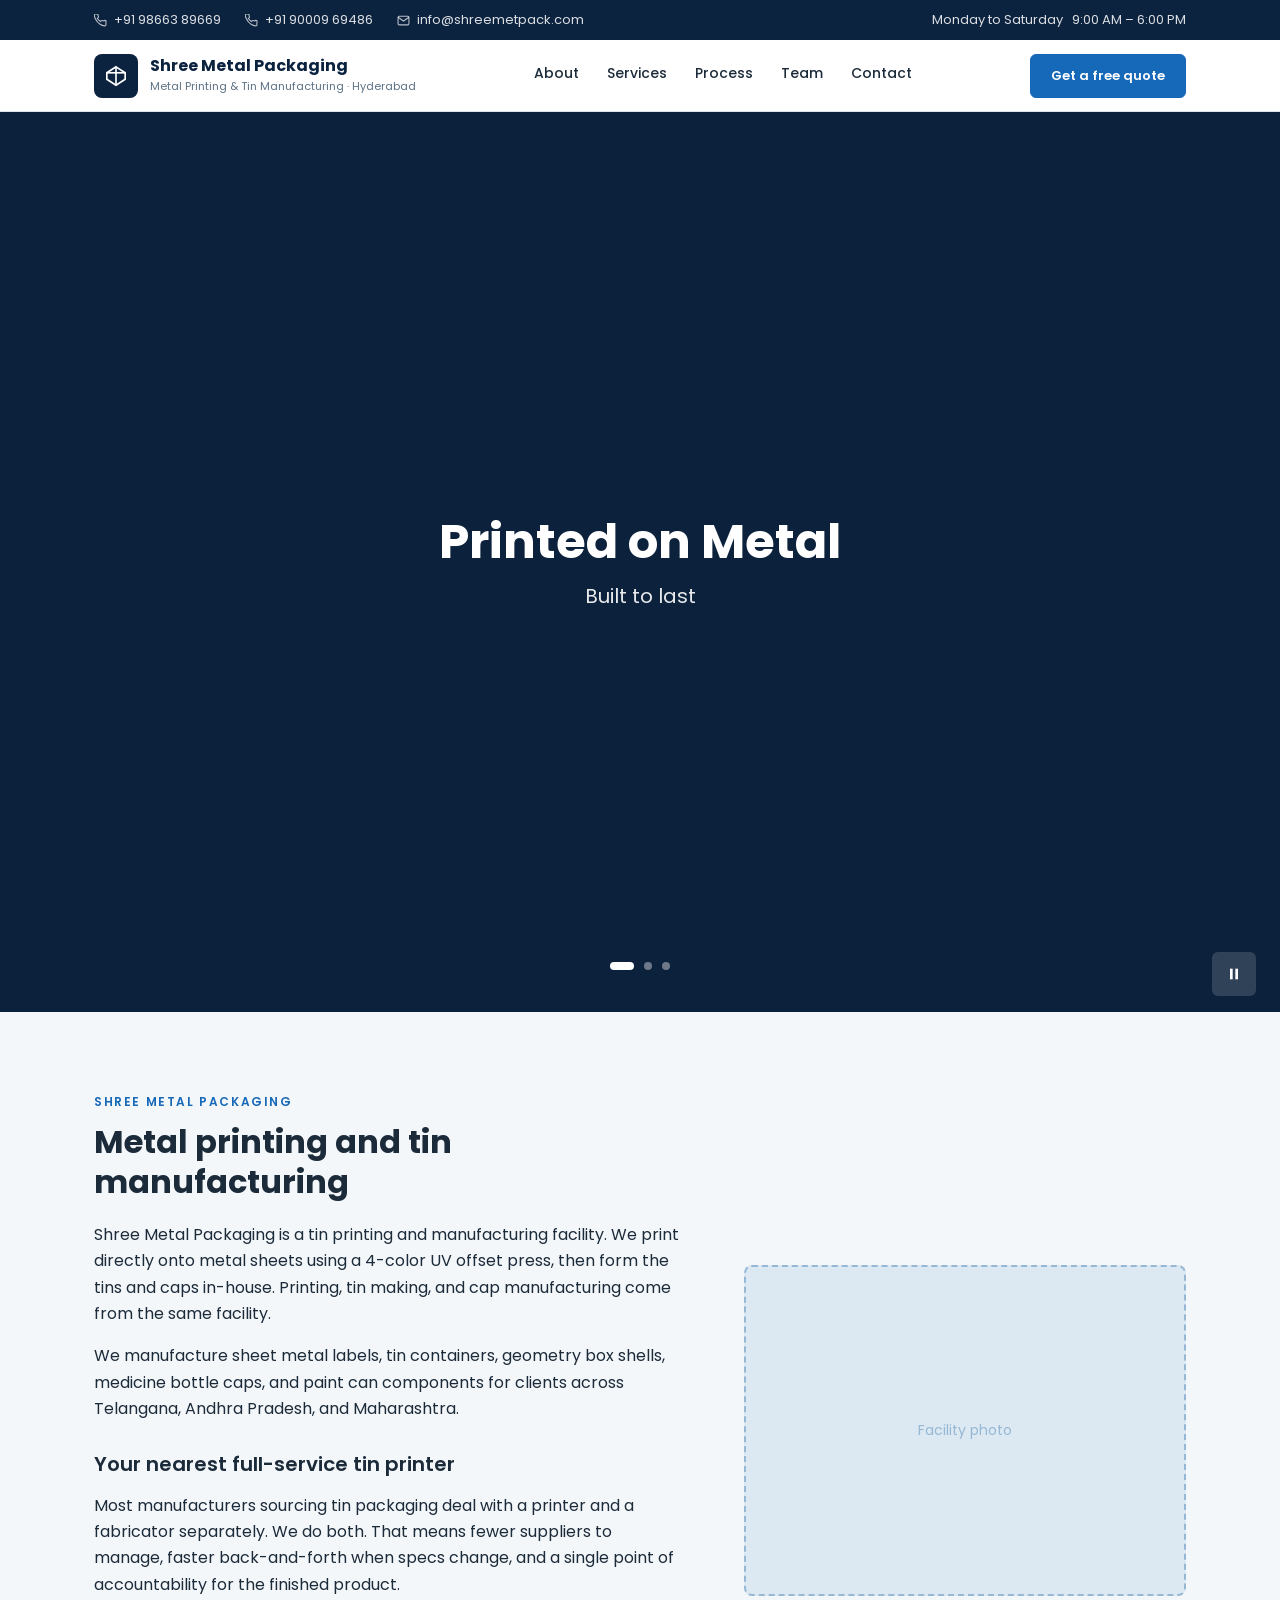
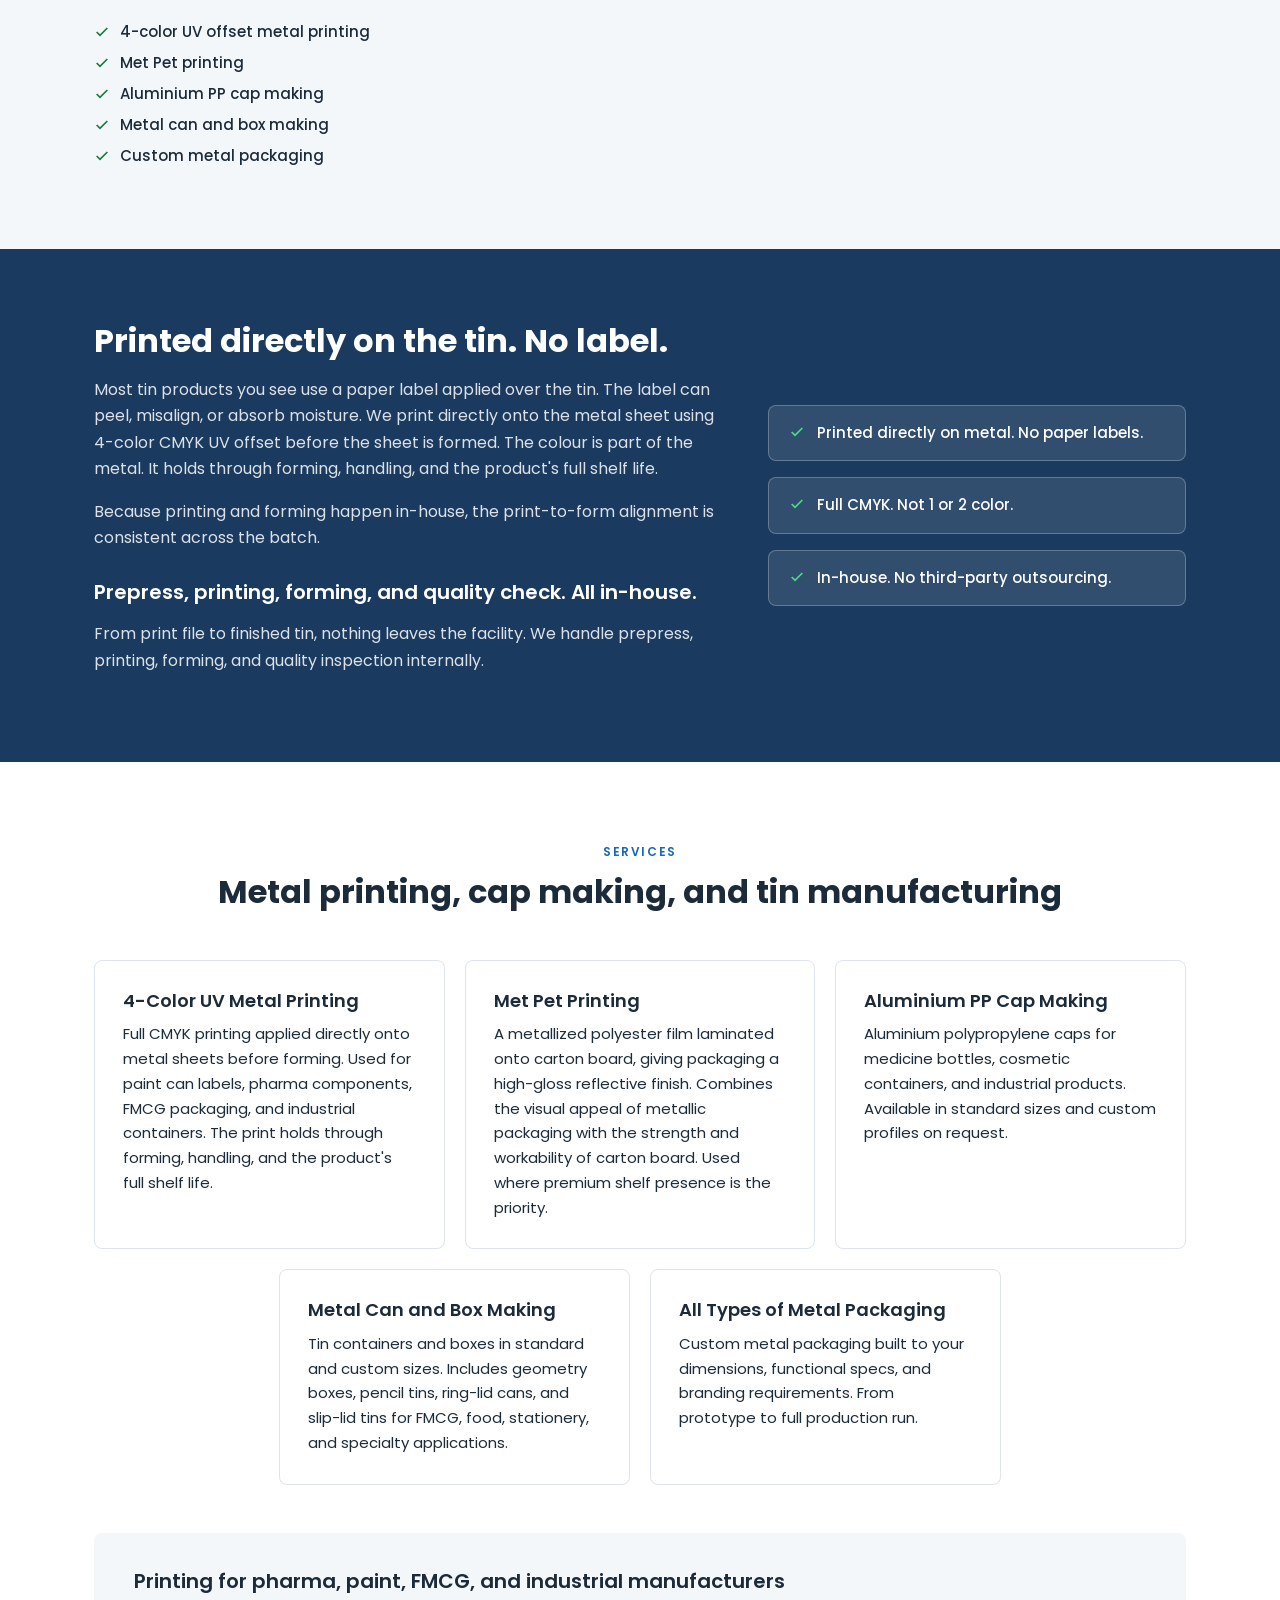
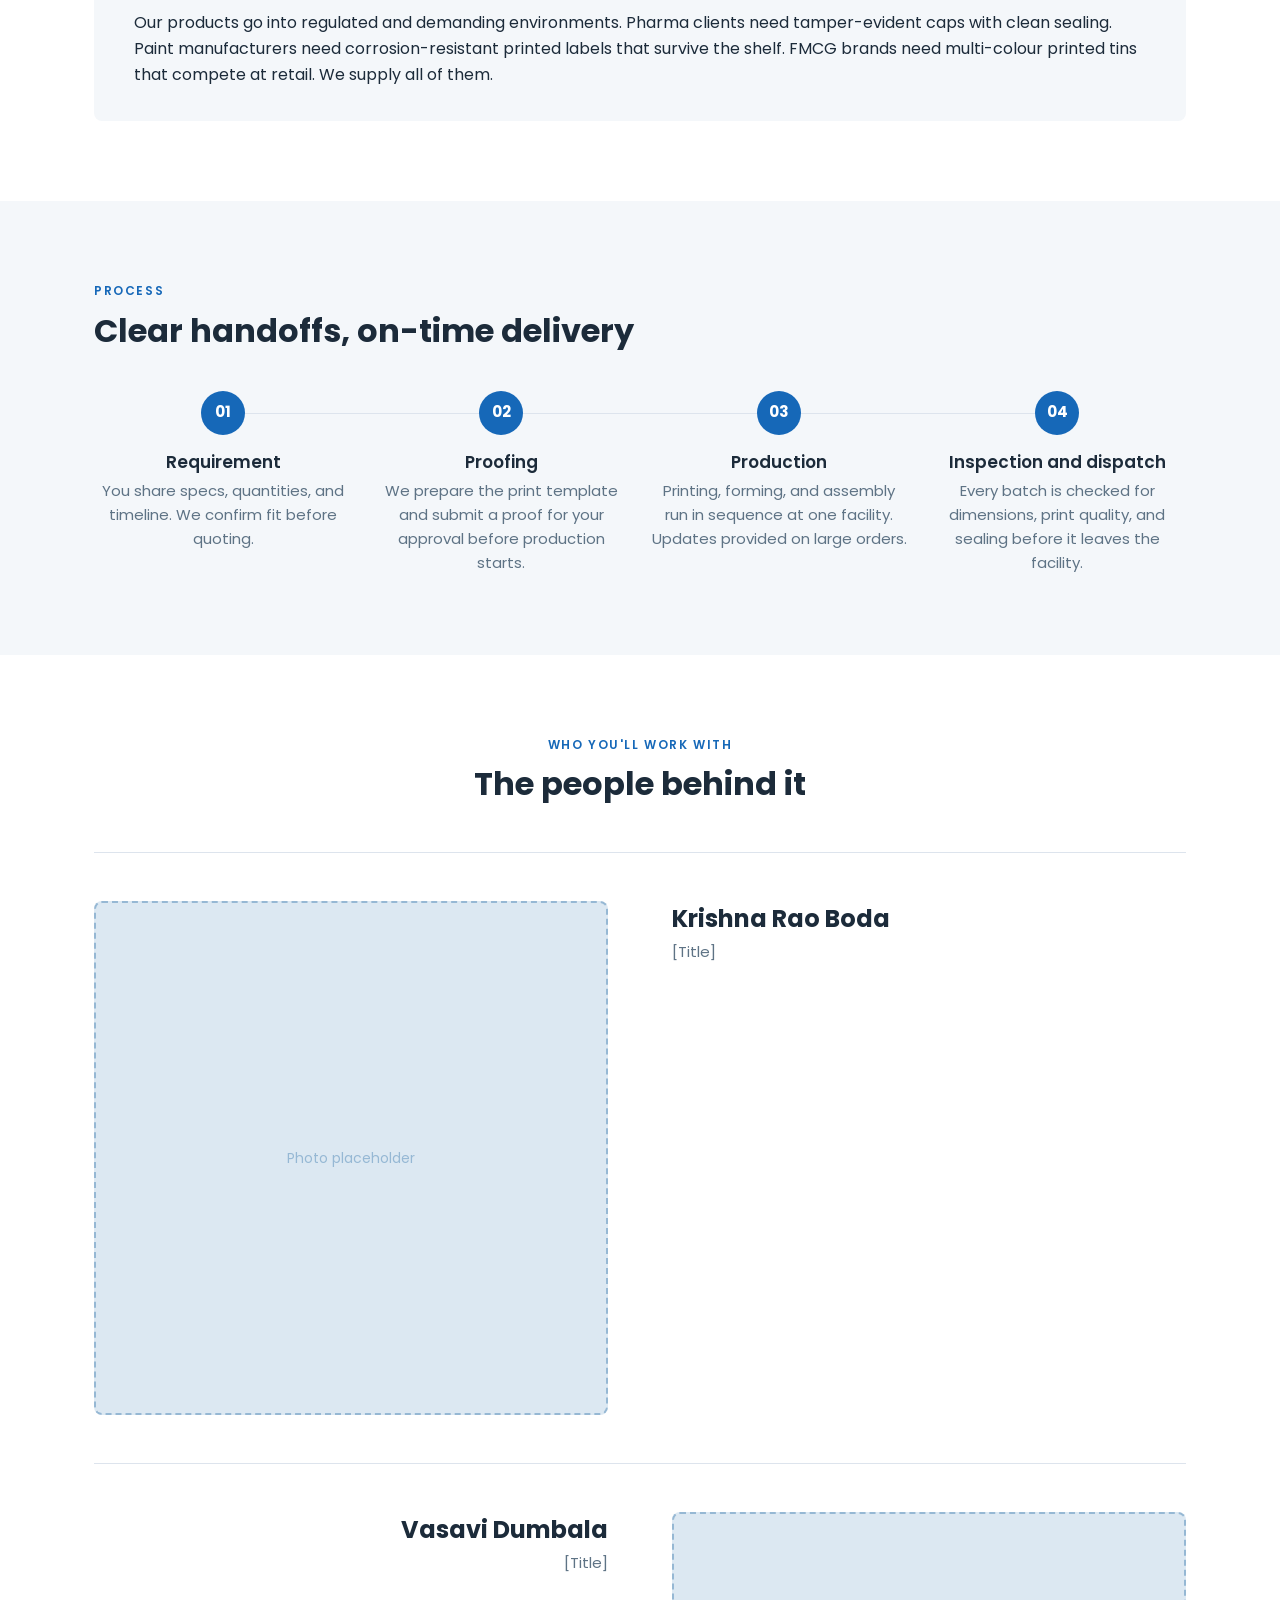
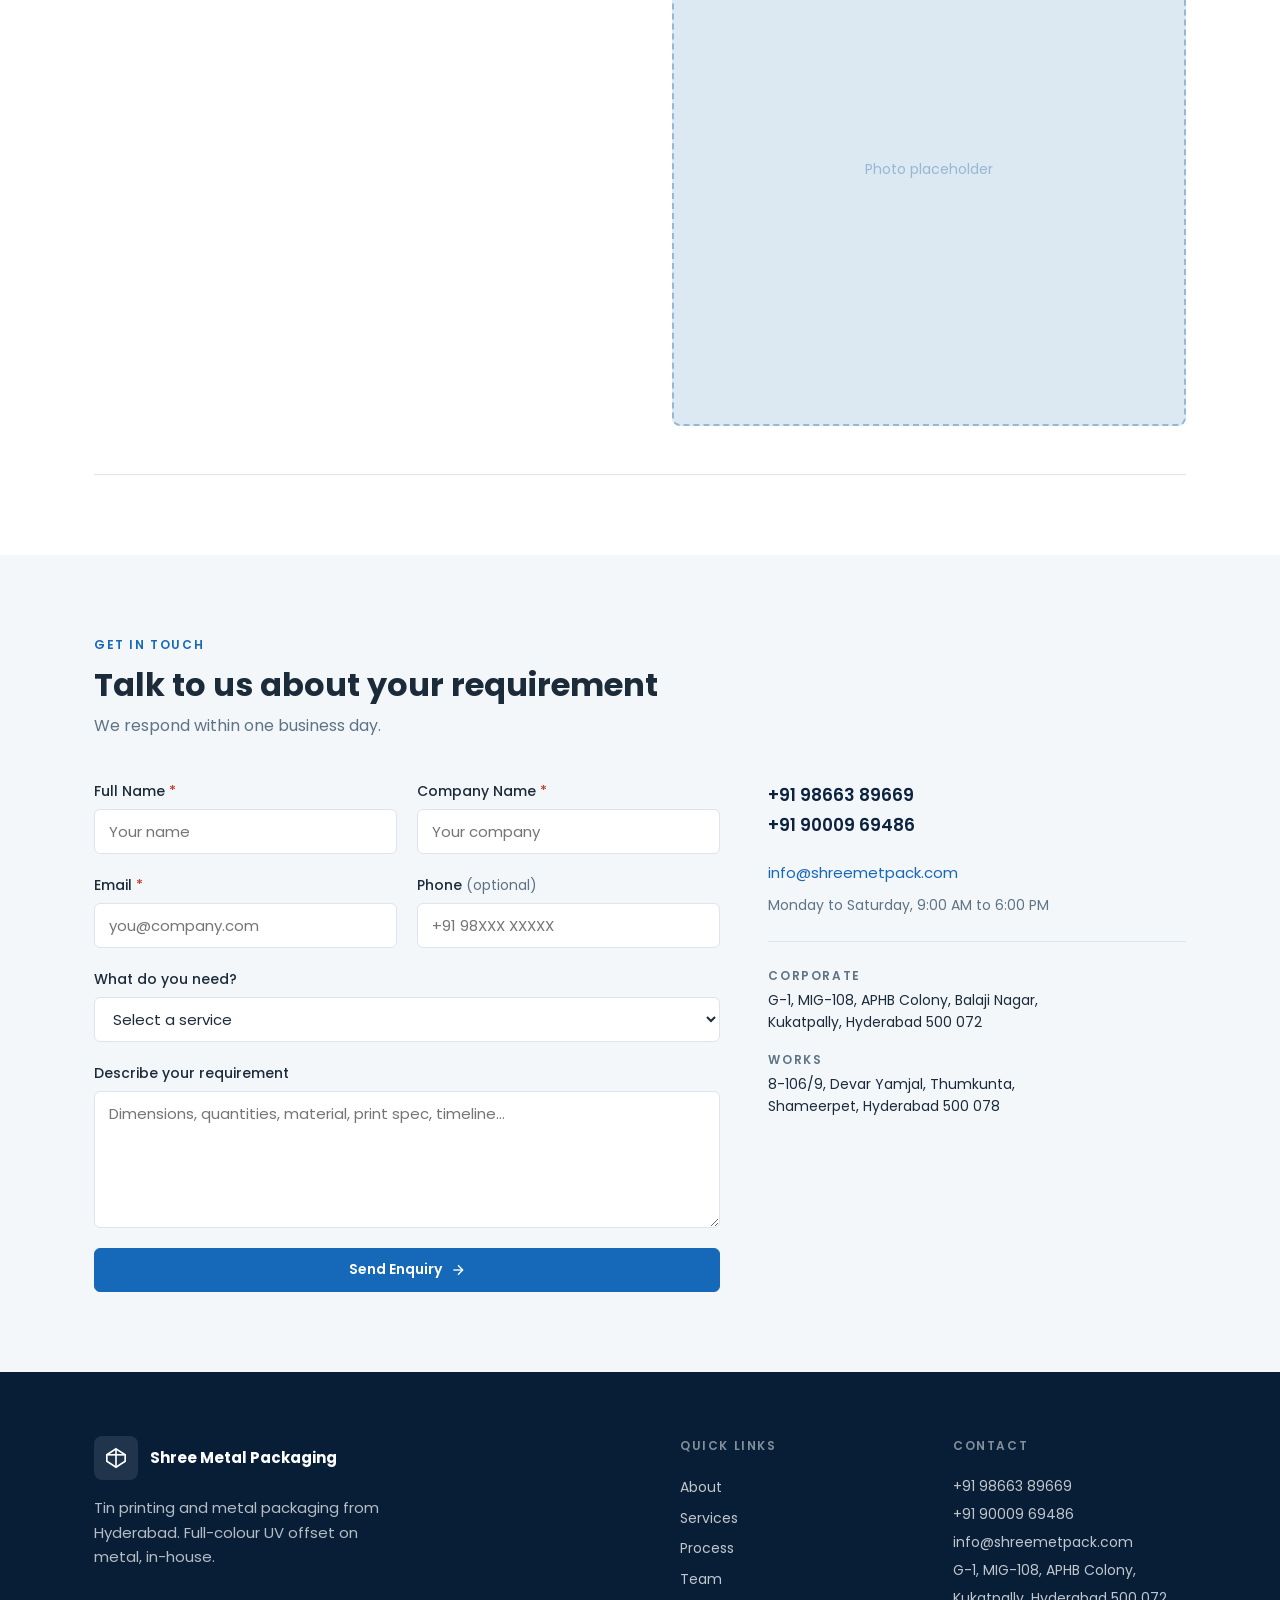
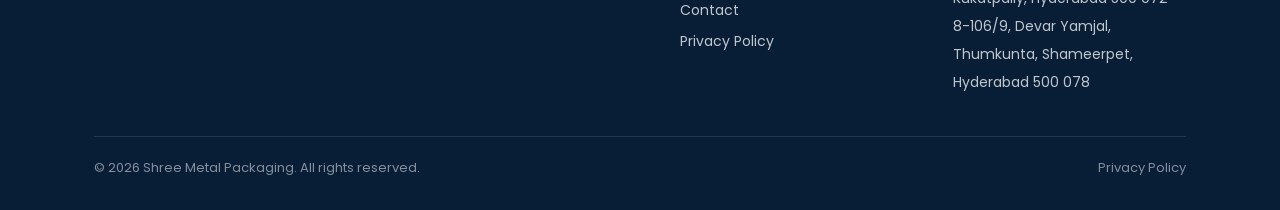
==== index.html @ cba68e43 "Team section: restore alternating staggered layout Photo left + details right for person 1; details " ====
<!DOCTYPE html>
<html lang="en">
<head>
  <meta charset="UTF-8" />
  <meta name="viewport" content="width=device-width, initial-scale=1.0" />
  <title>Shree Metal Packaging | Metal Tin Printing and Packaging, Hyderabad</title>
  <meta name="description" content="In-house 4-color UV offset metal printing, tin making, and cap manufacturing from our Hyderabad facility. Serving pharma, FMCG, paint, and industrial manufacturers across South India." />
  <link rel="preconnect" href="https://fonts.googleapis.com" />
  <link rel="preconnect" href="https://fonts.gstatic.com" crossorigin />
  <link href="https://fonts.googleapis.com/css2?family=Poppins:wght@400;500;600;700&display=swap" rel="stylesheet" />
  <link rel="stylesheet" href="css/main.css" />
</head>
<body>

<a class="skip-link" href="#main">Skip to main content</a>

<!-- ── TOPBAR ─────────────────────────────────────────── -->
<div class="topbar">
  <div class="container">
    <div class="topbar-left">
      <div class="topbar-item">
        <svg viewBox="0 0 24 24" aria-hidden="true"><path d="M22 16.92v3a2 2 0 01-2.18 2 19.79 19.79 0 01-8.63-3.07A19.5 19.5 0 013.07 9.81 19.79 19.79 0 01.4 1.14 2 2 0 012.38 0h3a2 2 0 012 1.72 12.84 12.84 0 00.7 2.81 2 2 0 01-.45 2.11L6.09 7.91a16 16 0 006 6l1.27-1.27a2 2 0 012.11-.45 12.84 12.84 0 002.81.7A2 2 0 0122 14.92z"/></svg>
        <a href="tel:+919866389669">+91 98663 89669</a>
      </div>
      <div class="topbar-item">
        <svg viewBox="0 0 24 24" aria-hidden="true"><path d="M22 16.92v3a2 2 0 01-2.18 2 19.79 19.79 0 01-8.63-3.07A19.5 19.5 0 013.07 9.81 19.79 19.79 0 01.4 1.14 2 2 0 012.38 0h3a2 2 0 012 1.72 12.84 12.84 0 00.7 2.81 2 2 0 01-.45 2.11L6.09 7.91a16 16 0 006 6l1.27-1.27a2 2 0 012.11-.45 12.84 12.84 0 002.81.7A2 2 0 0122 14.92z"/></svg>
        <a href="tel:+919000969486">+91 90009 69486</a>
      </div>
      <div class="topbar-item">
        <svg viewBox="0 0 24 24" aria-hidden="true"><path d="M4 4h16c1.1 0 2 .9 2 2v12c0 1.1-.9 2-2 2H4c-1.1 0-2-.9-2-2V6c0-1.1.9-2 2-2z"/><polyline points="22,6 12,13 2,6"/></svg>
        <a href="mailto:info@shreemetpack.com">info@shreemetpack.com</a>
      </div>
    </div>
    <span class="topbar-hours">Monday to Saturday &nbsp; 9:00 AM – 6:00 PM</span>
  </div>
</div>

<!-- ── HEADER ─────────────────────────────────────────── -->
<header>
  <div class="container">
    <div class="header-inner">
      <a href="#hero" class="logo" aria-label="Shree Metal Packaging — home">
        <div class="logo-box" aria-hidden="true">
          <svg viewBox="0 0 24 24"><polygon points="12 2 22 8.5 22 15.5 12 22 2 15.5 2 8.5 12 2"/><line x1="12" y1="2" x2="12" y2="22"/><line x1="2" y1="8.5" x2="22" y2="8.5"/></svg>
        </div>
        <div>
          <div class="logo-name">Shree Metal Packaging</div>
          <div class="logo-sub">Metal Printing &amp; Tin Manufacturing · Hyderabad</div>
        </div>
      </a>

      <nav class="nav-links" aria-label="Main navigation">
        <a href="#about">About</a>
        <a href="#services">Services</a>
        <a href="#process">Process</a>
        <a href="#team">Team</a>
        <a href="#contact">Contact</a>
      </nav>

      <a href="#contact" class="btn btn-primary header-cta-desktop" style="font-size:13px;padding:9px 20px;">Get a free quote</a>

      <button class="hamburger" id="hamburger" aria-label="Toggle navigation menu" aria-expanded="false" aria-controls="mobileNav">
        <span></span><span></span><span></span>
      </button>
    </div>
  </div>

  <nav class="mobile-nav" id="mobileNav" aria-label="Mobile navigation">
    <a href="#about">About</a>
    <a href="#services">Services</a>
    <a href="#process">Process</a>
    <a href="#team">Team</a>
    <a href="#contact">Contact</a>
    <a href="#contact" class="btn btn-primary">
      Get a free quote
      <svg viewBox="0 0 24 24" aria-hidden="true"><line x1="5" y1="12" x2="19" y2="12"/><polyline points="12 5 19 12 12 19"/></svg>
    </a>
  </nav>
</header>

<main id="main">

<!-- ── HERO ───────────────────────────────────────────── -->
<section id="hero" class="hero-slider" tabindex="0" aria-label="Introduction">

  <div class="hero-slide active" aria-hidden="false">
    <div class="slide-bg slide-bg-1" role="img" aria-label="4-colour press running a sheet — replace with hero-slide-1.jpg"></div>
    <div class="slide-overlay" aria-hidden="true"></div>
    <div class="slide-content">
      <div class="slide-inner">
        <h1 class="hero-h1">Printed on Metal</h1>
        <p class="hero-sub">Built to last</p>
      </div>
    </div>
  </div>

  <div class="hero-slide" aria-hidden="true">
    <div class="slide-bg slide-bg-2" role="img" aria-label="Finished products: geometry boxes, paint cans, caps — replace with hero-slide-2.jpg"></div>
    <div class="slide-overlay" aria-hidden="true"></div>
    <div class="slide-content">
      <div class="slide-inner">
        <h1 class="hero-h1">Geometry Boxes to Paint Cans</h1>
        <p class="hero-sub">Printed and formed in-house</p>
      </div>
    </div>
  </div>

  <div class="hero-slide" aria-hidden="true">
    <div class="slide-bg slide-bg-3" role="img" aria-label="Wide facility floor shot — replace with hero-slide-3.jpg"></div>
    <div class="slide-overlay" aria-hidden="true"></div>
    <div class="slide-content">
      <div class="slide-inner">
        <h1 class="hero-h1">Shree Metal Packaging</h1>
        <p class="hero-sub">Hyderabad, India</p>
      </div>
    </div>
  </div>

  <div class="hero-dots" role="tablist" aria-label="Hero slides">
    <button class="hero-dot active" role="tab" aria-selected="true"  aria-label="Slide 1 of 3" data-index="0"></button>
    <button class="hero-dot"        role="tab" aria-selected="false" aria-label="Slide 2 of 3" data-index="1"></button>
    <button class="hero-dot"        role="tab" aria-selected="false" aria-label="Slide 3 of 3" data-index="2"></button>
  </div>

  <button class="hero-pause" id="heroPause" aria-label="Pause slideshow">
    <svg class="icon-pause" viewBox="0 0 24 24" aria-hidden="true"><rect x="6" y="4" width="4" height="16"/><rect x="14" y="4" width="4" height="16"/></svg>
    <svg class="icon-play"  viewBox="0 0 24 24" aria-hidden="true"><polygon points="5 3 19 12 5 21 5 3"/></svg>
  </button>

</section>

<!-- ── ABOUT ───────────────────────────────────────────── -->
<section id="about" class="section section--alt" aria-labelledby="about-h2">
  <div class="container">
    <div class="about-grid">

      <div class="about-body">
        <span class="eyebrow">Shree Metal Packaging</span>
        <h2 id="about-h2" class="section-h2">Metal printing and tin manufacturing</h2>
        <p>Shree Metal Packaging is a tin printing and manufacturing facility. We print directly onto metal sheets using a 4-color UV offset press, then form the tins and caps in-house. Printing, tin making, and cap manufacturing come from the same facility.</p>
        <p>We manufacture sheet metal labels, tin containers, geometry box shells, medicine bottle caps, and paint can components for clients across Telangana, Andhra Pradesh, and Maharashtra.</p>
        <h3 class="section-h3 about-h3">Your nearest full-service tin printer</h3>
        <p>Most manufacturers sourcing tin packaging deal with a printer and a fabricator separately. We do both. That means fewer suppliers to manage, faster back-and-forth when specs change, and a single point of accountability for the finished product.</p>
        <ul class="competencies">
          <li>
            <svg viewBox="0 0 24 24" aria-hidden="true"><polyline points="20 6 9 17 4 12"/></svg>
            4-color UV offset metal printing
          </li>
          <li>
            <svg viewBox="0 0 24 24" aria-hidden="true"><polyline points="20 6 9 17 4 12"/></svg>
            Met Pet printing
          </li>
          <li>
            <svg viewBox="0 0 24 24" aria-hidden="true"><polyline points="20 6 9 17 4 12"/></svg>
            Aluminium PP cap making
          </li>
          <li>
            <svg viewBox="0 0 24 24" aria-hidden="true"><polyline points="20 6 9 17 4 12"/></svg>
            Metal can and box making
          </li>
          <li>
            <svg viewBox="0 0 24 24" aria-hidden="true"><polyline points="20 6 9 17 4 12"/></svg>
            Custom metal packaging
          </li>
        </ul>
      </div>

      <div class="ph-img about-img" role="img" aria-label="Shree Metal Packaging facility interior">
        <span>Facility photo</span>
      </div>

    </div>
  </div>
</section>

<!-- ── PRINTING ────────────────────────────────────────── -->
<section id="printing" aria-labelledby="printing-h2">
  <div class="container">
    <div class="printing-grid">

      <div class="printing-body">
        <h2 id="printing-h2">Printed directly on the tin. No label.</h2>
        <p>Most tin products you see use a paper label applied over the tin. The label can peel, misalign, or absorb moisture. We print directly onto the metal sheet using 4-color CMYK UV offset before the sheet is formed. The colour is part of the metal. It holds through forming, handling, and the product's full shelf life.</p>
        <p>Because printing and forming happen in-house, the print-to-form alignment is consistent across the batch.</p>
        <h3>Prepress, printing, forming, and quality check. All in-house.</h3>
        <p>From print file to finished tin, nothing leaves the facility. We handle prepress, printing, forming, and quality inspection internally.</p>
      </div>

      <div class="printing-pills">
        <div class="printing-pill">
          <svg viewBox="0 0 24 24" aria-hidden="true"><polyline points="20 6 9 17 4 12"/></svg>
          Printed directly on metal. No paper labels.
        </div>
        <div class="printing-pill">
          <svg viewBox="0 0 24 24" aria-hidden="true"><polyline points="20 6 9 17 4 12"/></svg>
          Full CMYK. Not 1 or 2 color.
        </div>
        <div class="printing-pill">
          <svg viewBox="0 0 24 24" aria-hidden="true"><polyline points="20 6 9 17 4 12"/></svg>
          In-house. No third-party outsourcing.
        </div>
      </div>

    </div>
  </div>
</section>

<!-- ── SERVICES ────────────────────────────────────────── -->
<section id="services" class="section" aria-labelledby="services-h2">
  <div class="container">
    <div class="services-header">
      <span class="eyebrow">Services</span>
      <h2 id="services-h2" class="section-h2">Metal printing, cap making, and tin manufacturing</h2>
    </div>
    <div class="services-grid">

      <article class="svc-card">
        <h3>4-Color UV Metal Printing</h3>
        <p>Full CMYK printing applied directly onto metal sheets before forming. Used for paint can labels, pharma components, FMCG packaging, and industrial containers. The print holds through forming, handling, and the product's full shelf life.</p>
      </article>

      <article class="svc-card">
        <h3>Met Pet Printing</h3>
        <p>A metallized polyester film laminated onto carton board, giving packaging a high-gloss reflective finish. Combines the visual appeal of metallic packaging with the strength and workability of carton board. Used where premium shelf presence is the priority.</p>
      </article>

      <article class="svc-card">
        <h3>Aluminium PP Cap Making</h3>
        <p>Aluminium polypropylene caps for medicine bottles, cosmetic containers, and industrial products. Available in standard sizes and custom profiles on request.</p>
      </article>

      <article class="svc-card">
        <h3>Metal Can and Box Making</h3>
        <p>Tin containers and boxes in standard and custom sizes. Includes geometry boxes, pencil tins, ring-lid cans, and slip-lid tins for FMCG, food, stationery, and specialty applications.</p>
      </article>

      <article class="svc-card">
        <h3>All Types of Metal Packaging</h3>
        <p>Custom metal packaging built to your dimensions, functional specs, and branding requirements. From prototype to full production run.</p>
      </article>

    </div>
    <div class="services-bottom">
      <h3>Printing for pharma, paint, FMCG, and industrial manufacturers</h3>
      <p>Our products go into regulated and demanding environments. Pharma clients need tamper-evident caps with clean sealing. Paint manufacturers need corrosion-resistant printed labels that survive the shelf. FMCG brands need multi-colour printed tins that compete at retail. We supply all of them.</p>
    </div>
  </div>
</section>

<!-- ── PROCESS ─────────────────────────────────────────── -->
<section id="process" class="section section--alt" aria-labelledby="process-h2">
  <div class="container">
    <div class="process-header">
      <span class="eyebrow">Process</span>
      <h2 id="process-h2" class="section-h2">Clear handoffs, on-time delivery</h2>
    </div>
    <div class="process-grid">
      <div class="step">
        <div class="step-num" aria-hidden="true">01</div>
        <h4>Requirement</h4>
        <p>You share specs, quantities, and timeline. We confirm fit before quoting.</p>
      </div>
      <div class="step">
        <div class="step-num" aria-hidden="true">02</div>
        <h4>Proofing</h4>
        <p>We prepare the print template and submit a proof for your approval before production starts.</p>
      </div>
      <div class="step">
        <div class="step-num" aria-hidden="true">03</div>
        <h4>Production</h4>
        <p>Printing, forming, and assembly run in sequence at one facility. Updates provided on large orders.</p>
      </div>
      <div class="step">
        <div class="step-num" aria-hidden="true">04</div>
        <h4>Inspection and dispatch</h4>
        <p>Every batch is checked for dimensions, print quality, and sealing before it leaves the facility.</p>
      </div>
    </div>
  </div>
</section>

<!-- ── TEAM ────────────────────────────────────────────── -->
<section id="team" class="section" aria-labelledby="team-h2">
  <div class="container">
    <div class="team-header">
      <span class="eyebrow">Who you'll work with</span>
      <h2 id="team-h2" class="section-h2">The people behind it</h2>
    </div>
    <div class="team-list">
      <div class="team-member">
        <div class="ph-img team-photo" role="img" aria-label="Krishna Rao Boda, Shree Metal Packaging">
          <span>Photo placeholder</span>
        </div>
        <div class="team-info">
          <div class="team-name">Krishna Rao Boda</div>
          <div class="team-title">[Title]</div>
        </div>
      </div>
      <div class="team-member team-member--reverse">
        <div class="ph-img team-photo" role="img" aria-label="Vasavi Dumbala, Shree Metal Packaging">
          <span>Photo placeholder</span>
        </div>
        <div class="team-info">
          <div class="team-name">Vasavi Dumbala</div>
          <div class="team-title">[Title]</div>
        </div>
      </div>
    </div>
  </div>
</section>

<!-- ── CONTACT ─────────────────────────────────────────── -->
<section id="contact" class="section section--alt" aria-labelledby="contact-h2">
  <div class="container">
    <div class="contact-header">
      <span class="eyebrow">Get in touch</span>
      <h2 id="contact-h2" class="section-h2">Talk to us about your requirement</h2>
      <p class="contact-lead">We respond within one business day.</p>
    </div>
    <div class="contact-grid">

      <div>
        <form action="#" method="post" novalidate>
          <div class="form-fields">
            <div class="form-2col">
              <div class="form-field">
                <label for="full-name">Full Name <span aria-hidden="true" style="color:#c0392b">*</span></label>
                <input type="text" id="full-name" name="full_name" autocomplete="name" required placeholder="Your name" />
              </div>
              <div class="form-field">
                <label for="company-name">Company Name <span aria-hidden="true" style="color:#c0392b">*</span></label>
                <input type="text" id="company-name" name="company_name" autocomplete="organization" required placeholder="Your company" />
              </div>
            </div>
            <div class="form-2col">
              <div class="form-field">
                <label for="email">Email <span aria-hidden="true" style="color:#c0392b">*</span></label>
                <input type="email" id="email" name="email" autocomplete="email" required placeholder="you@company.com" />
              </div>
              <div class="form-field">
                <label for="phone">Phone <span style="font-weight:400;color:var(--muted)">(optional)</span></label>
                <input type="tel" id="phone" name="phone" autocomplete="tel" placeholder="+91 98XXX XXXXX" />
              </div>
            </div>
            <div class="form-field">
              <label for="service">What do you need?</label>
              <select id="service" name="service">
                <option value="">Select a service</option>
                <option value="4-color-printing">4-Color UV Metal Printing</option>
                <option value="met-pet">Met Pet Printing</option>
                <option value="aluminium-caps">Aluminium PP Caps</option>
                <option value="metal-cans">Metal Can and Box Making</option>
                <option value="custom">Custom Packaging</option>
                <option value="other">Other</option>
              </select>
            </div>
            <div class="form-field">
              <label for="requirement">Describe your requirement</label>
              <textarea id="requirement" name="requirement" rows="5" placeholder="Dimensions, quantities, material, print spec, timeline…"></textarea>
            </div>
            <button type="submit" class="btn btn-primary form-submit">
              Send Enquiry
              <svg viewBox="0 0 24 24" aria-hidden="true"><line x1="5" y1="12" x2="19" y2="12"/><polyline points="12 5 19 12 12 19"/></svg>
            </button>
          </div>
        </form>
      </div>

      <div class="contact-info">
        <div class="contact-phones">
          <a href="tel:+919866389669">+91 98663 89669</a>
          <a href="tel:+919000969486">+91 90009 69486</a>
        </div>
        <div class="contact-email">
          <a href="mailto:info@shreemetpack.com">info@shreemetpack.com</a>
        </div>
        <div class="contact-hours">Monday to Saturday, 9:00 AM to 6:00 PM</div>
        <hr class="contact-divider" />
        <div class="contact-addr">
          <span class="contact-addr-label">Corporate</span>
          G-1, MIG-108, APHB Colony, Balaji Nagar,<br>
          Kukatpally, Hyderabad 500 072
        </div>
        <div class="contact-addr">
          <span class="contact-addr-label">Works</span>
          8-106/9, Devar Yamjal, Thumkunta,<br>
          Shameerpet, Hyderabad 500 078
        </div>
      </div>

    </div>
  </div>
</section>

</main>

<!-- ── FOOTER ──────────────────────────────────────────── -->
<footer>
  <div class="container">
    <div class="footer-grid">
      <div class="footer-brand">
        <div class="footer-logo">
          <div class="logo-box" aria-hidden="true">
            <svg viewBox="0 0 24 24" stroke="white" fill="none" stroke-width="1.8" width="20" height="20"><polygon points="12 2 22 8.5 22 15.5 12 22 2 15.5 2 8.5 12 2"/><line x1="12" y1="2" x2="12" y2="22"/><line x1="2" y1="8.5" x2="22" y2="8.5"/></svg>
          </div>
          <span class="footer-logo-name">Shree Metal Packaging</span>
        </div>
        <p class="footer-tagline">Tin printing and metal packaging from Hyderabad. Full-colour UV offset on metal, in-house.</p>
      </div>
      <div class="footer-links-grid">
        <div class="footer-col">
          <span class="footer-col-label">Quick Links</span>
          <ul>
            <li><a href="#about">About</a></li>
            <li><a href="#services">Services</a></li>
            <li><a href="#process">Process</a></li>
            <li><a href="#team">Team</a></li>
            <li><a href="#contact">Contact</a></li>
            <li><a href="privacy.html">Privacy Policy</a></li>
          </ul>
        </div>
        <div class="footer-col">
          <span class="footer-col-label">Contact</span>
          <div class="footer-contact-items">
            <div class="footer-contact-item"><a href="tel:+919866389669">+91 98663 89669</a></div>
            <div class="footer-contact-item"><a href="tel:+919000969486">+91 90009 69486</a></div>
            <div class="footer-contact-item"><a href="mailto:info@shreemetpack.com">info@shreemetpack.com</a></div>
            <div class="footer-contact-item">G-1, MIG-108, APHB Colony, Kukatpally, Hyderabad 500 072</div>
            <div class="footer-contact-item">8-106/9, Devar Yamjal, Thumkunta, Shameerpet, Hyderabad 500 078</div>
          </div>
        </div>
      </div>
    </div>
    <div class="footer-bottom">
      <span class="footer-copy">© 2026 Shree Metal Packaging. All rights reserved.</span>
      <a href="privacy.html">Privacy Policy</a>
    </div>
  </div>
</footer>

<script src="js/main.js"></script>
</body>
</html>
---- css/main.css ----
/* ── TOKENS ──────────────────────────────────────────── */
:root {
  --dark:     #0C2340;
  --dark-mid: #1A3A5F;
  --blue:     #1668B8;
  --text:     #1C2B3A;
  --muted:    #5E7385;
  --border:   #DDE4ED;
  --bg-white: #FFFFFF;
  --bg-light: #F4F7FA;
  --footer:   #071E36;
  --success:  #1A7A3E;
}

/* ── RESET ───────────────────────────────────────────── */
*, *::before, *::after { box-sizing: border-box; margin: 0; padding: 0; }
html { scroll-behavior: smooth; }
body { font-family: 'Poppins', sans-serif; font-size: 16px; color: var(--text); background: var(--bg-white); line-height: 1.65; -webkit-font-smoothing: antialiased; }
img  { display: block; max-width: 100%; }
a    { color: var(--blue); text-decoration: none; }
a:hover { text-decoration: underline; }
ul   { list-style: none; }

/* ── SKIP LINK ───────────────────────────────────────── */
.skip-link { position: absolute; top: -999px; left: -999px; z-index: 9999; background: var(--blue); color: white; padding: 12px 20px; font-size: 14px; font-weight: 600; border-radius: 4px; }
.skip-link:focus { top: 8px; left: 8px; }

/* ── CONTAINER ───────────────────────────────────────── */
.container { max-width: 1140px; margin: 0 auto; padding: 0 24px; }

/* ── TOPBAR ──────────────────────────────────────────── */
.topbar { background: var(--dark); height: 40px; display: flex; align-items: center; }
.topbar .container { display: flex; justify-content: space-between; align-items: center; width: 100%; }
.topbar-left { display: flex; gap: 24px; align-items: center; }
.topbar-item { display: flex; align-items: center; gap: 7px; font-size: 13px; color: rgba(255,255,255,.85); }
.topbar-item svg { width: 13px; height: 13px; fill: none; stroke: rgba(255,255,255,.7); stroke-width: 2; flex-shrink: 0; }
.topbar-item a  { color: rgba(255,255,255,.85); }
.topbar-item a:hover { color: #fff; text-decoration: none; }
.topbar-hours { font-size: 13px; color: rgba(255,255,255,.85); }

/* ── HEADER ──────────────────────────────────────────── */
header { position: sticky; top: 0; z-index: 100; background: var(--bg-white); border-bottom: 1px solid var(--border); height: 72px; display: flex; align-items: center; }
header .container { width: 100%; }
.header-inner { display: flex; align-items: center; justify-content: space-between; gap: 24px; }

.logo      { display: flex; align-items: center; gap: 12px; text-decoration: none; flex-shrink: 0; }
.logo-box  { width: 44px; height: 44px; background: var(--dark); border-radius: 8px; display: flex; align-items: center; justify-content: center; flex-shrink: 0; }
.logo-box svg  { width: 22px; height: 22px; fill: none; stroke: white; stroke-width: 1.8; }
.logo-name { font-size: 16px; font-weight: 700; color: var(--dark); line-height: 1.2; }
.logo-sub  { font-size: 11px; color: var(--muted); margin-top: 1px; }

.nav-links { display: flex; align-items: center; gap: 28px; }
.nav-links a { font-size: 14px; font-weight: 500; color: var(--text); padding-bottom: 2px; border-bottom: 2px solid transparent; }
.nav-links a:hover { color: var(--blue); text-decoration: none; }
.nav-links a.active { color: var(--blue); border-bottom-color: var(--blue); }

/* ── BUTTONS ─────────────────────────────────────────── */
.btn { display: inline-flex; align-items: center; gap: 8px; padding: 10px 22px; border-radius: 6px; font-size: 14px; font-weight: 600; font-family: 'Poppins', sans-serif; cursor: pointer; border: 1.5px solid transparent; text-decoration: none; min-height: 44px; }
@media (prefers-reduced-motion: no-preference) { .btn { transition: background .18s, border-color .18s, color .18s; } }
.btn-primary { background: var(--blue); color: #fff; border-color: var(--blue); }
.btn-primary:hover { background: #1258A0; border-color: #1258A0; color: #fff; text-decoration: none; }
.btn-outline { background: transparent; color: var(--dark); border-color: var(--border); }
.btn-outline:hover { border-color: var(--blue); color: var(--blue); text-decoration: none; }
.btn svg { width: 16px; height: 16px; fill: none; stroke: currentColor; stroke-width: 2; flex-shrink: 0; }

/* ── HAMBURGER ───────────────────────────────────────── */
.hamburger { display: none; flex-direction: column; gap: 5px; background: none; border: none; cursor: pointer; padding: 10px; min-width: 44px; min-height: 44px; align-items: center; justify-content: center; }
.hamburger span { display: block; width: 22px; height: 2px; background: var(--dark); border-radius: 2px; }
@media (prefers-reduced-motion: no-preference) { .hamburger span { transition: transform .25s, opacity .25s; } }
.hamburger.open span:nth-child(1) { transform: translateY(7px) rotate(45deg); }
.hamburger.open span:nth-child(2) { opacity: 0; }
.hamburger.open span:nth-child(3) { transform: translateY(-7px) rotate(-45deg); }

.mobile-nav { display: none; flex-direction: column; background: var(--dark); padding: 20px 24px 28px; gap: 2px; }
.mobile-nav.open { display: flex; }
.mobile-nav a { font-size: 18px; font-weight: 500; color: white; padding: 13px 0; border-bottom: 1px solid rgba(255,255,255,.08); }
.mobile-nav a:hover { color: rgba(255,255,255,.7); text-decoration: none; }
.mobile-nav .btn { margin-top: 20px; justify-content: center; }

/* ── SECTION BASE ────────────────────────────────────── */
section[id] { scroll-margin-top: 72px; }
.section { padding: 80px 0; }
.section--alt { background: var(--bg-light); }
.eyebrow { display: block; font-size: 12px; font-weight: 600; text-transform: uppercase; letter-spacing: 1.6px; color: var(--blue); margin-bottom: 10px; }
.section-h2 { font-size: 32px; font-weight: 700; color: var(--text); line-height: 1.25; margin-bottom: 20px; }
.section-h3 { font-size: 20px; font-weight: 600; color: var(--text); line-height: 1.3; }

/* ── PLACEHOLDER IMAGES ──────────────────────────────── */
.ph-img { background: #DCE8F2; border: 2px dashed #96B8D4; border-radius: 8px; display: flex; align-items: center; justify-content: center; }
.ph-img span { font-size: 14px; color: #96B8D4; text-align: center; line-height: 1.4; }

/* ── HERO ────────────────────────────────────────────── */
.hero-slider { position: relative; height: 100vh; min-height: 480px; overflow: hidden; background: var(--dark); outline: none; }
.hero-slide { position: absolute; inset: 0; opacity: 0; pointer-events: none; display: flex; align-items: center; justify-content: center; }
.hero-slide.active { opacity: 1; pointer-events: auto; }
@media (prefers-reduced-motion: no-preference) {
  .hero-slide { transition: opacity .6s ease-in-out; }
}
.slide-bg { position: absolute; inset: 0; }
.slide-bg-1 { background: #0d2035; }
.slide-bg-2 { background: #102438; }
.slide-bg-3 { background: #0a1c2e; }
.slide-overlay { position: absolute; inset: 0; background: rgba(12,35,64,.65); z-index: 1; }
.slide-content { position: absolute; inset: 0; z-index: 2; display: flex; align-items: center; justify-content: center; text-align: center; padding: 0 24px; }
.slide-inner   { max-width: 700px; }
.hero-h1 { font-size: 48px; font-weight: 700; color: #fff; line-height: 1.15; }
.hero-sub { font-size: 20px; font-weight: 400; color: rgba(255,255,255,.9); margin-top: 12px; line-height: 1.4; }

.hero-dots { position: absolute; bottom: 24px; left: 50%; transform: translateX(-50%); z-index: 3; display: flex; gap: 10px; align-items: center; padding: 18px 0; }
.hero-dot { background: rgba(255,255,255,.4); border: none; cursor: pointer; border-radius: 50%; width: 8px; height: 8px; padding: 0; position: relative; flex-shrink: 0; }
@media (prefers-reduced-motion: no-preference) {
  .hero-dot { transition: width .3s, border-radius .3s, background .3s; }
}
.hero-dot::before { content: ''; position: absolute; inset: -18px; }
.hero-dot.active { background: #fff; width: 24px; border-radius: 4px; }
.hero-dot:focus-visible { outline: 2px solid #fff; outline-offset: 3px; }

.hero-pause { position: absolute; bottom: 16px; right: 24px; z-index: 3; width: 44px; height: 44px; background: rgba(255,255,255,.15); border: none; border-radius: 6px; cursor: pointer; display: flex; align-items: center; justify-content: center; }
.hero-pause:hover { background: rgba(255,255,255,.28); }
.hero-pause svg { width: 16px; height: 16px; fill: white; }
.hero-pause:focus-visible { outline: 2px solid white; outline-offset: 2px; }
.hero-pause .icon-play  { display: none; }
.hero-pause.paused .icon-pause { display: none; }
.hero-pause.paused .icon-play  { display: block; }

/* ── ABOUT ───────────────────────────────────────────── */
.about-grid { display: grid; grid-template-columns: 57fr 43fr; gap: 64px; align-items: center; }
.about-body p { margin-bottom: 16px; }
.about-body p:last-of-type { margin-bottom: 0; }
.about-h3 { margin-top: 28px; margin-bottom: 16px; }
.competencies { margin-top: 20px; display: flex; flex-direction: column; gap: 4px; }
.competencies li { display: flex; align-items: center; gap: 10px; font-size: 15px; font-weight: 500; color: var(--text); line-height: 1.8; }
.competencies li svg { width: 16px; height: 16px; fill: none; stroke: var(--success); stroke-width: 2.5; flex-shrink: 0; }
.about-img { width: 100%; aspect-ratio: 4/3; }

/* ── PRINTING ────────────────────────────────────────── */
#printing { background: var(--dark-mid); padding: 72px 0; }
.printing-grid { display: grid; grid-template-columns: 60fr 40fr; gap: 48px; align-items: center; }
.printing-body h2 { font-size: 32px; font-weight: 700; color: #fff; line-height: 1.25; margin-bottom: 16px; }
.printing-body p  { font-size: 16px; color: rgba(255,255,255,.85); margin-bottom: 16px; line-height: 1.65; }
.printing-body h3 { font-size: 20px; font-weight: 600; color: #fff; margin-top: 28px; margin-bottom: 16px; line-height: 1.3; }
.printing-pills { display: flex; flex-direction: column; gap: 16px; }
.printing-pill { background: rgba(255,255,255,.1); border: 1px solid rgba(255,255,255,.25); border-radius: 8px; padding: 16px 20px; font-size: 15px; font-weight: 500; color: #fff; display: flex; align-items: flex-start; gap: 12px; line-height: 1.5; }
.printing-pill svg { width: 16px; height: 16px; fill: none; stroke: #4ade80; stroke-width: 2.5; flex-shrink: 0; margin-top: 2px; }

/* ── SERVICES ────────────────────────────────────────── */
.services-header { text-align: center; margin-bottom: 48px; }
.services-header .section-h2 { margin-bottom: 0; }
.services-grid { display: grid; grid-template-columns: repeat(6, 1fr); gap: 20px; }
.svc-card { border: 1px solid var(--border); border-radius: 8px; padding: 28px; background: white; }
@media (prefers-reduced-motion: no-preference) {
  .svc-card { transition: transform .2s, box-shadow .2s; }
  .svc-card:hover { transform: translateY(-2px); box-shadow: 0 4px 16px rgba(0,0,0,.08); }
}
.svc-card:nth-child(1) { grid-column: 1 / 3; }
.svc-card:nth-child(2) { grid-column: 3 / 5; }
.svc-card:nth-child(3) { grid-column: 5 / 7; }
.svc-card:nth-child(4) { grid-column: 2 / 4; }
.svc-card:nth-child(5) { grid-column: 4 / 6; }
.svc-card h3 { font-size: 18px; font-weight: 600; color: var(--text); line-height: 1.3; }
.svc-card p  { font-size: 15px; color: var(--text); margin-top: 10px; line-height: 1.65; }
.services-bottom { background: var(--bg-light); border-radius: 8px; padding: 32px 40px; margin-top: 48px; }
.services-bottom h3 { font-size: 20px; font-weight: 600; color: var(--text); margin-bottom: 12px; }
.services-bottom p  { font-size: 16px; color: var(--text); line-height: 1.65; }

/* ── PROCESS ─────────────────────────────────────────── */
.process-header { margin-bottom: 40px; }
.process-grid { display: grid; grid-template-columns: repeat(4, 1fr); gap: 20px; position: relative; }
.process-grid::before { content: ''; position: absolute; top: 22px; left: 12.5%; right: 12.5%; height: 1px; background: var(--border); pointer-events: none; }
.step { text-align: center; }
.step-num { width: 44px; height: 44px; border-radius: 50%; background: var(--blue); color: #fff; font-size: 15px; font-weight: 700; display: flex; align-items: center; justify-content: center; margin: 0 auto 16px; position: relative; z-index: 1; }
.step h4 { font-size: 17px; font-weight: 600; color: var(--text); line-height: 1.3; }
.step p  { font-size: 15px; color: var(--muted); margin-top: 6px; line-height: 1.6; }

/* ── TEAM ────────────────────────────────────────────── */
.team-header { text-align: center; margin-bottom: 48px; }
.team-header .section-h2 { margin-bottom: 0; }
.team-list { display: flex; flex-direction: column; }
.team-member { display: grid; grid-template-columns: 1fr 1fr; gap: 64px; align-items: start; padding: 48px 0; border-bottom: 1px solid var(--border); }
.team-member:first-child { border-top: 1px solid var(--border); }
.team-photo { width: 100%; aspect-ratio: 1; }
.team-info  { padding-top: 4px; }
.team-name  { font-size: 24px; font-weight: 700; color: var(--text); line-height: 1.2; }
.team-title { font-size: 15px; color: var(--muted); margin-top: 6px; }
.team-member--reverse .team-photo { order: 2; }
.team-member--reverse .team-info  { order: 1; text-align: right; }

/* ── CONTACT ─────────────────────────────────────────── */
.contact-header { margin-bottom: 40px; }
.contact-header .section-h2 { margin-bottom: 8px; }
.contact-lead { font-size: 16px; color: var(--muted); }
.contact-grid { display: grid; grid-template-columns: 60fr 40fr; gap: 48px; }
.form-fields { display: flex; flex-direction: column; gap: 20px; }
.form-2col   { display: grid; grid-template-columns: 1fr 1fr; gap: 20px; }
.form-field  { display: flex; flex-direction: column; gap: 6px; }
.form-field label { font-size: 14px; font-weight: 500; color: var(--text); }
.form-field input,
.form-field select,
.form-field textarea { width: 100%; padding: 10px 14px; border: 1px solid var(--border); border-radius: 6px; font-size: 15px; font-family: 'Poppins', sans-serif; color: var(--text); background: white; }
.form-field input:focus,
.form-field select:focus,
.form-field textarea:focus { outline: 2px solid var(--blue); outline-offset: 2px; border-color: var(--blue); }
.form-field textarea { resize: vertical; min-height: 120px; }
.form-submit { width: 100%; justify-content: center; }
.contact-info { }
.contact-phones { margin-bottom: 20px; }
.contact-phones a { display: block; font-size: 17px; font-weight: 600; color: var(--dark); line-height: 1.8; }
.contact-phones a:hover { color: var(--blue); }
.contact-email { font-size: 15px; margin-bottom: 8px; }
.contact-hours { font-size: 14px; color: var(--muted); }
.contact-divider { border: none; border-top: 1px solid var(--border); margin: 24px 0; }
.contact-addr-label { display: block; font-size: 12px; font-weight: 600; text-transform: uppercase; letter-spacing: 1.6px; color: var(--muted); margin-bottom: 4px; }
.contact-addr { font-size: 14px; color: var(--text); line-height: 1.6; margin-bottom: 16px; }
.contact-addr:last-child { margin-bottom: 0; }

/* ── FOOTER ──────────────────────────────────────────── */
footer { background: var(--footer); padding: 64px 0 32px; }
.footer-grid { display: grid; grid-template-columns: 1fr 1fr; gap: 80px; }
.footer-logo { display: flex; align-items: center; gap: 12px; }
.footer-logo .logo-box { background: rgba(255,255,255,.1); }
.footer-logo-name { font-size: 15px; font-weight: 700; color: #fff; }
.footer-tagline { font-size: 15px; color: rgba(255,255,255,.7); max-width: 300px; margin-top: 16px; line-height: 1.65; }
.footer-links-grid { display: grid; grid-template-columns: 1fr 1fr; gap: 40px; }
.footer-col-label { display: block; font-size: 12px; font-weight: 600; text-transform: uppercase; letter-spacing: 1.6px; color: rgba(255,255,255,.5); margin-bottom: 16px; }
.footer-col ul { display: flex; flex-direction: column; }
.footer-col ul li a { font-size: 14px; color: rgba(255,255,255,.75); line-height: 2.2; }
.footer-col ul li a:hover { color: #fff; text-decoration: none; }
.footer-contact-items { display: flex; flex-direction: column; }
.footer-contact-item { font-size: 14px; color: rgba(255,255,255,.75); line-height: 2; }
.footer-contact-item a { color: rgba(255,255,255,.75); }
.footer-contact-item a:hover { color: #fff; text-decoration: none; }
.footer-bottom { border-top: 1px solid rgba(255,255,255,.12); margin-top: 40px; padding-top: 20px; display: flex; justify-content: space-between; align-items: center; }
.footer-copy { font-size: 13px; color: rgba(255,255,255,.5); }
.footer-bottom a { font-size: 13px; color: rgba(255,255,255,.5); }
.footer-bottom a:hover { color: rgba(255,255,255,.8); text-decoration: none; }

/* ── RESPONSIVE ──────────────────────────────────────── */
@media (max-width: 1100px) {
  .nav-links { display: none; }
  .header-cta-desktop { display: none; }
  .hamburger { display: flex; }
}

@media (max-width: 900px) {
  .about-grid { grid-template-columns: 1fr; gap: 40px; }
  .printing-grid { grid-template-columns: 1fr; gap: 32px; }
  .services-grid { grid-template-columns: 1fr 1fr; }
  .svc-card:nth-child(n) { grid-column: auto; }
  .process-grid { grid-template-columns: 1fr 1fr; }
  .process-grid::before { display: none; }
  .team-member { grid-template-columns: 1fr; gap: 24px; }
  .team-member--reverse .team-photo { order: 1; }
  .team-member--reverse .team-info  { order: 2; text-align: left; }
  .contact-grid { grid-template-columns: 1fr; }
  .form-2col { grid-template-columns: 1fr; }
  .footer-grid { grid-template-columns: 1fr; gap: 48px; }
  .hero-h1 { font-size: 36px; }
}

@media (max-width: 768px) {
  .topbar { display: none; }
  .section { padding: 56px 0; }
  #printing { padding: 48px 0; }
  .section-h2 { font-size: 24px; }
  .section-h3 { font-size: 18px; }
  .hero-h1  { font-size: 32px; }
  .hero-sub { font-size: 17px; }
  .services-bottom { padding: 24px; }
}

@media (max-width: 480px) {
  .section { padding: 44px 0; }
  .hero-h1 { font-size: 28px; }
  .services-grid { grid-template-columns: 1fr; }
  .svc-card:nth-child(n) { grid-column: auto; }
  .process-grid { grid-template-columns: 1fr; }
  .team-grid { grid-template-columns: 1fr; }
  .footer-links-grid { grid-template-columns: 1fr; gap: 32px; }
}
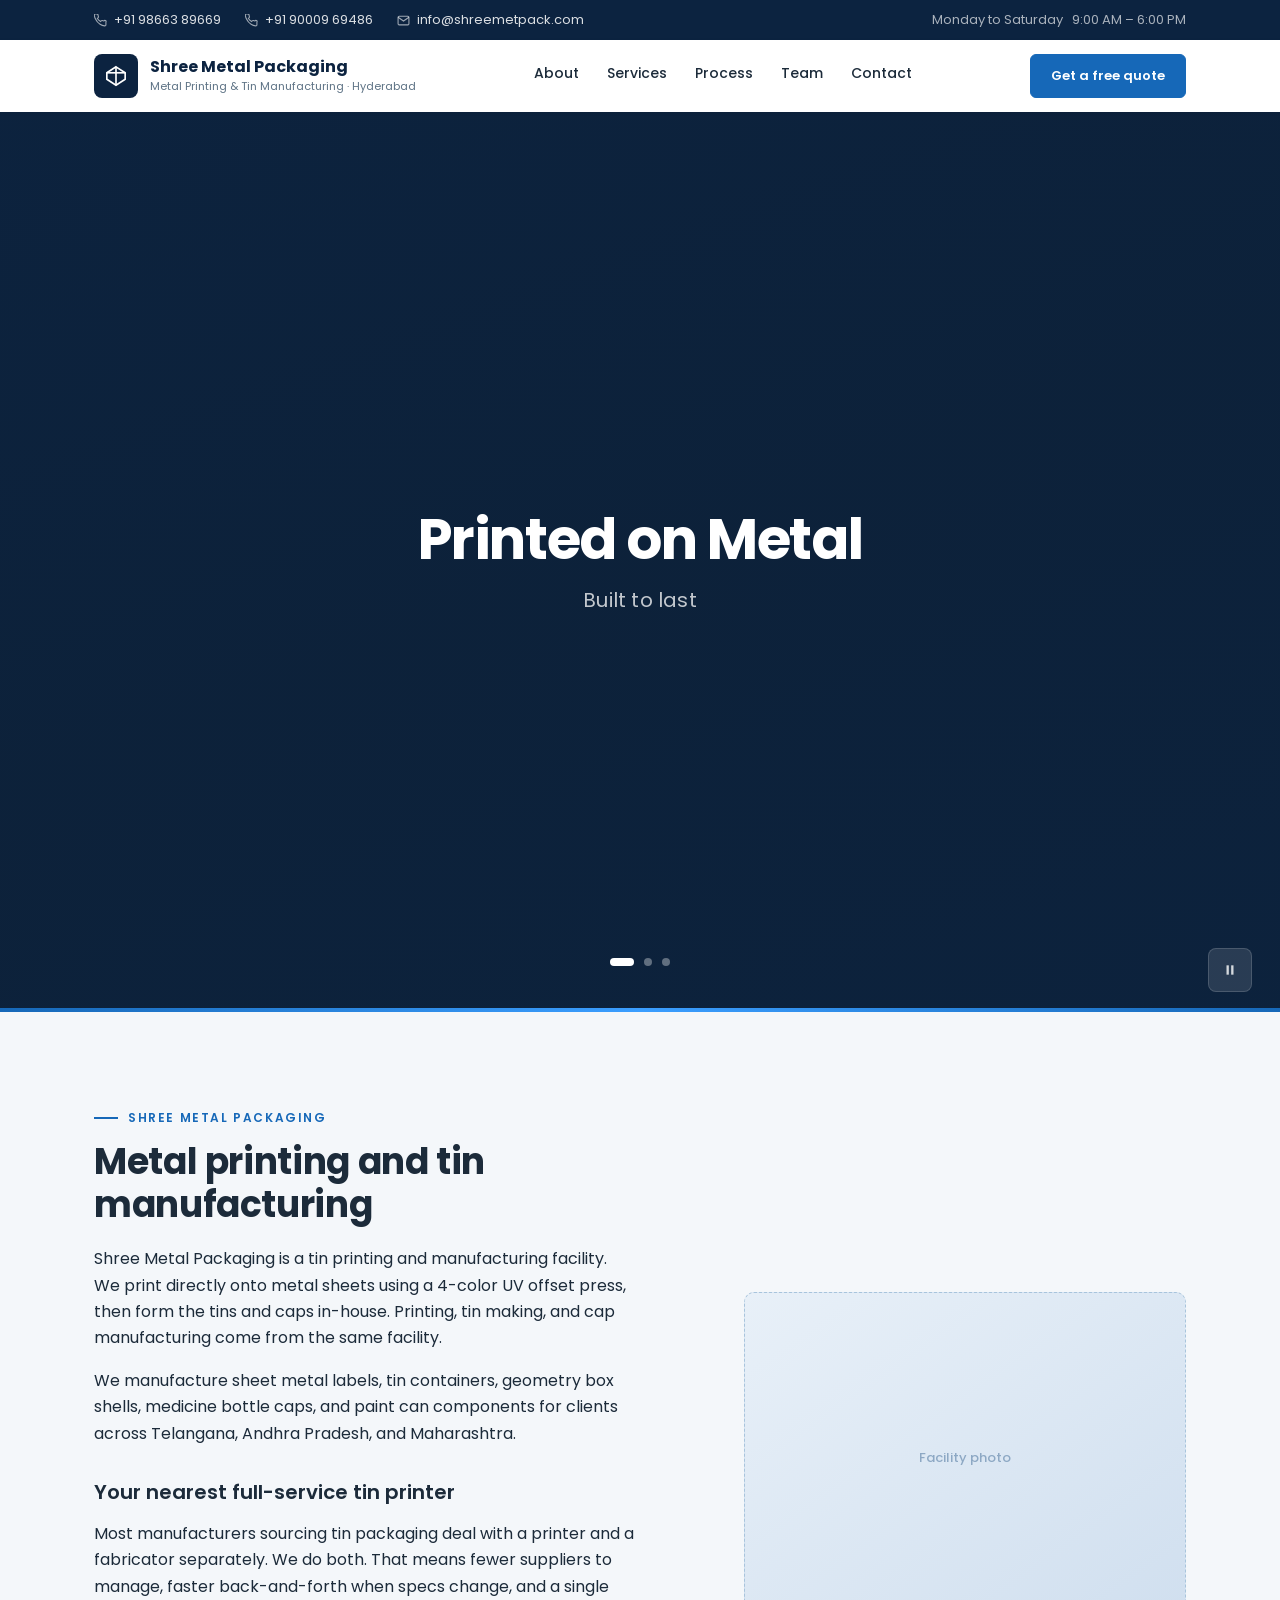
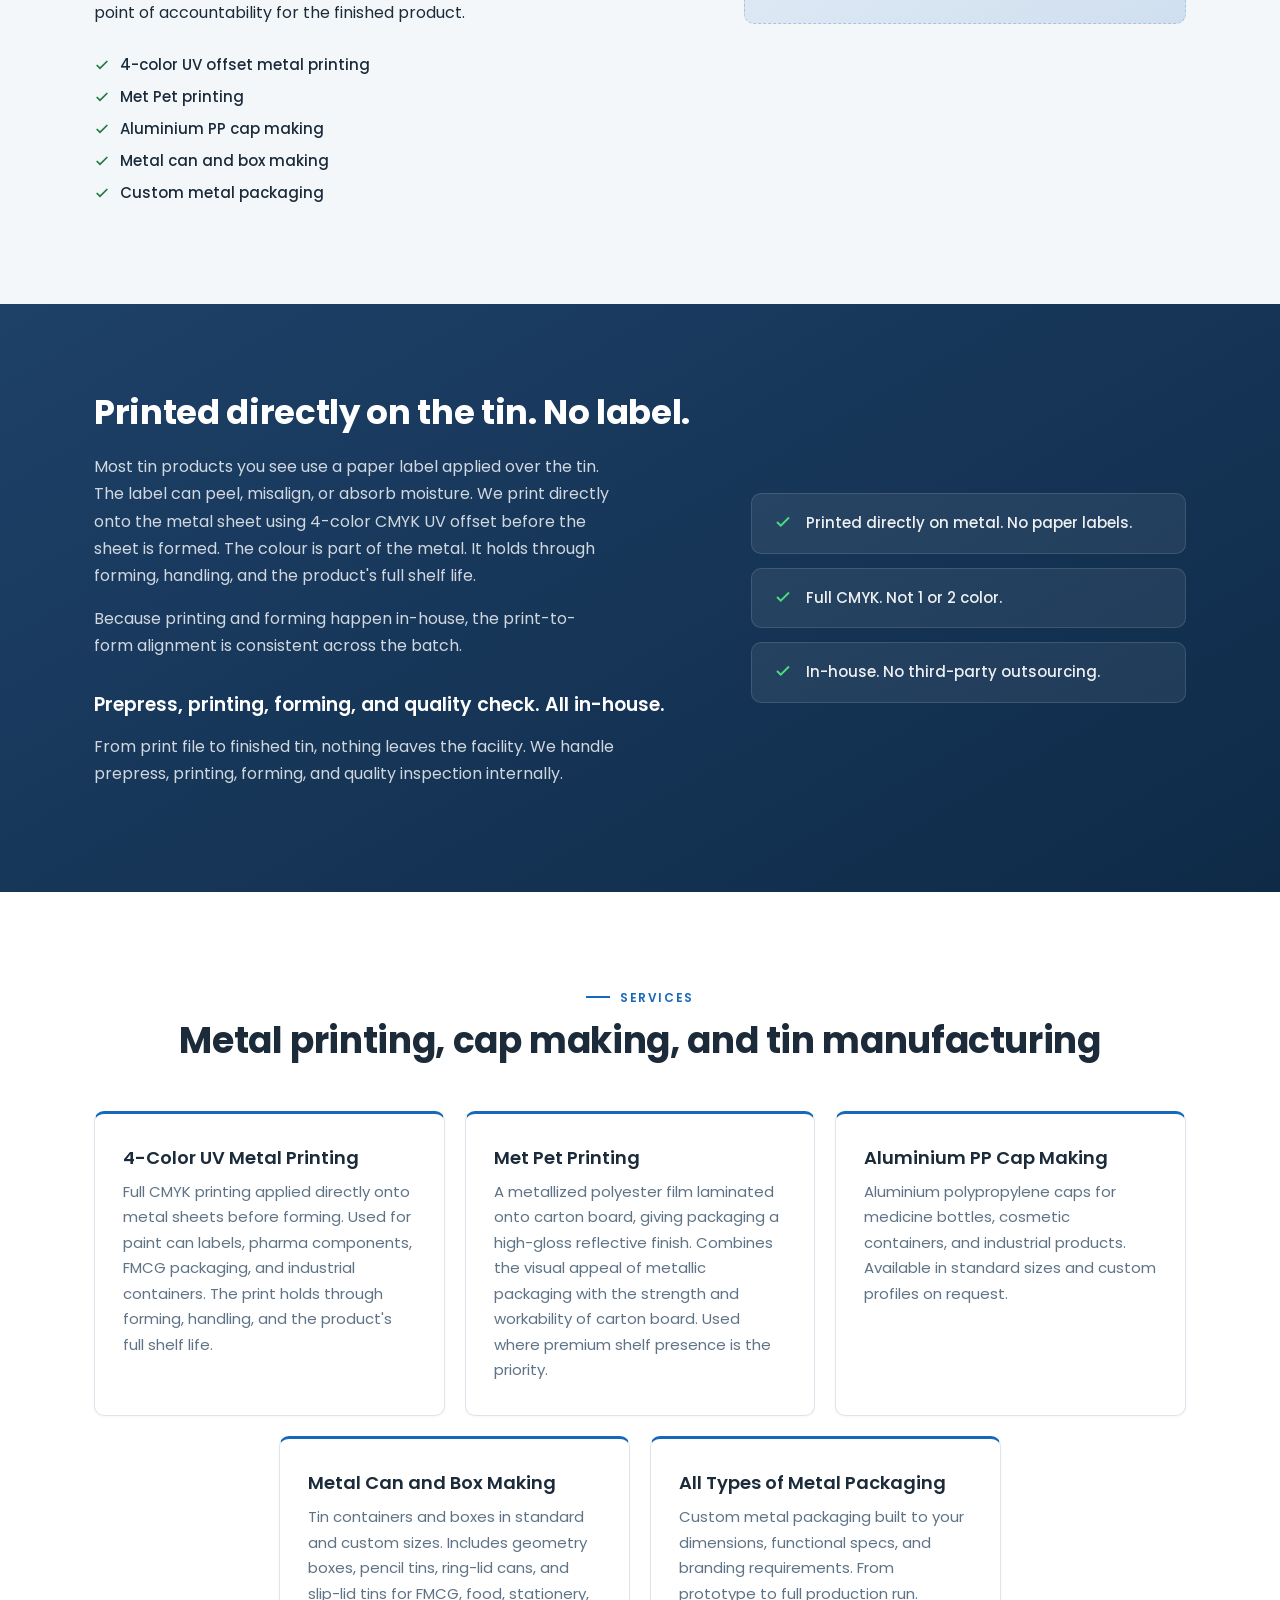
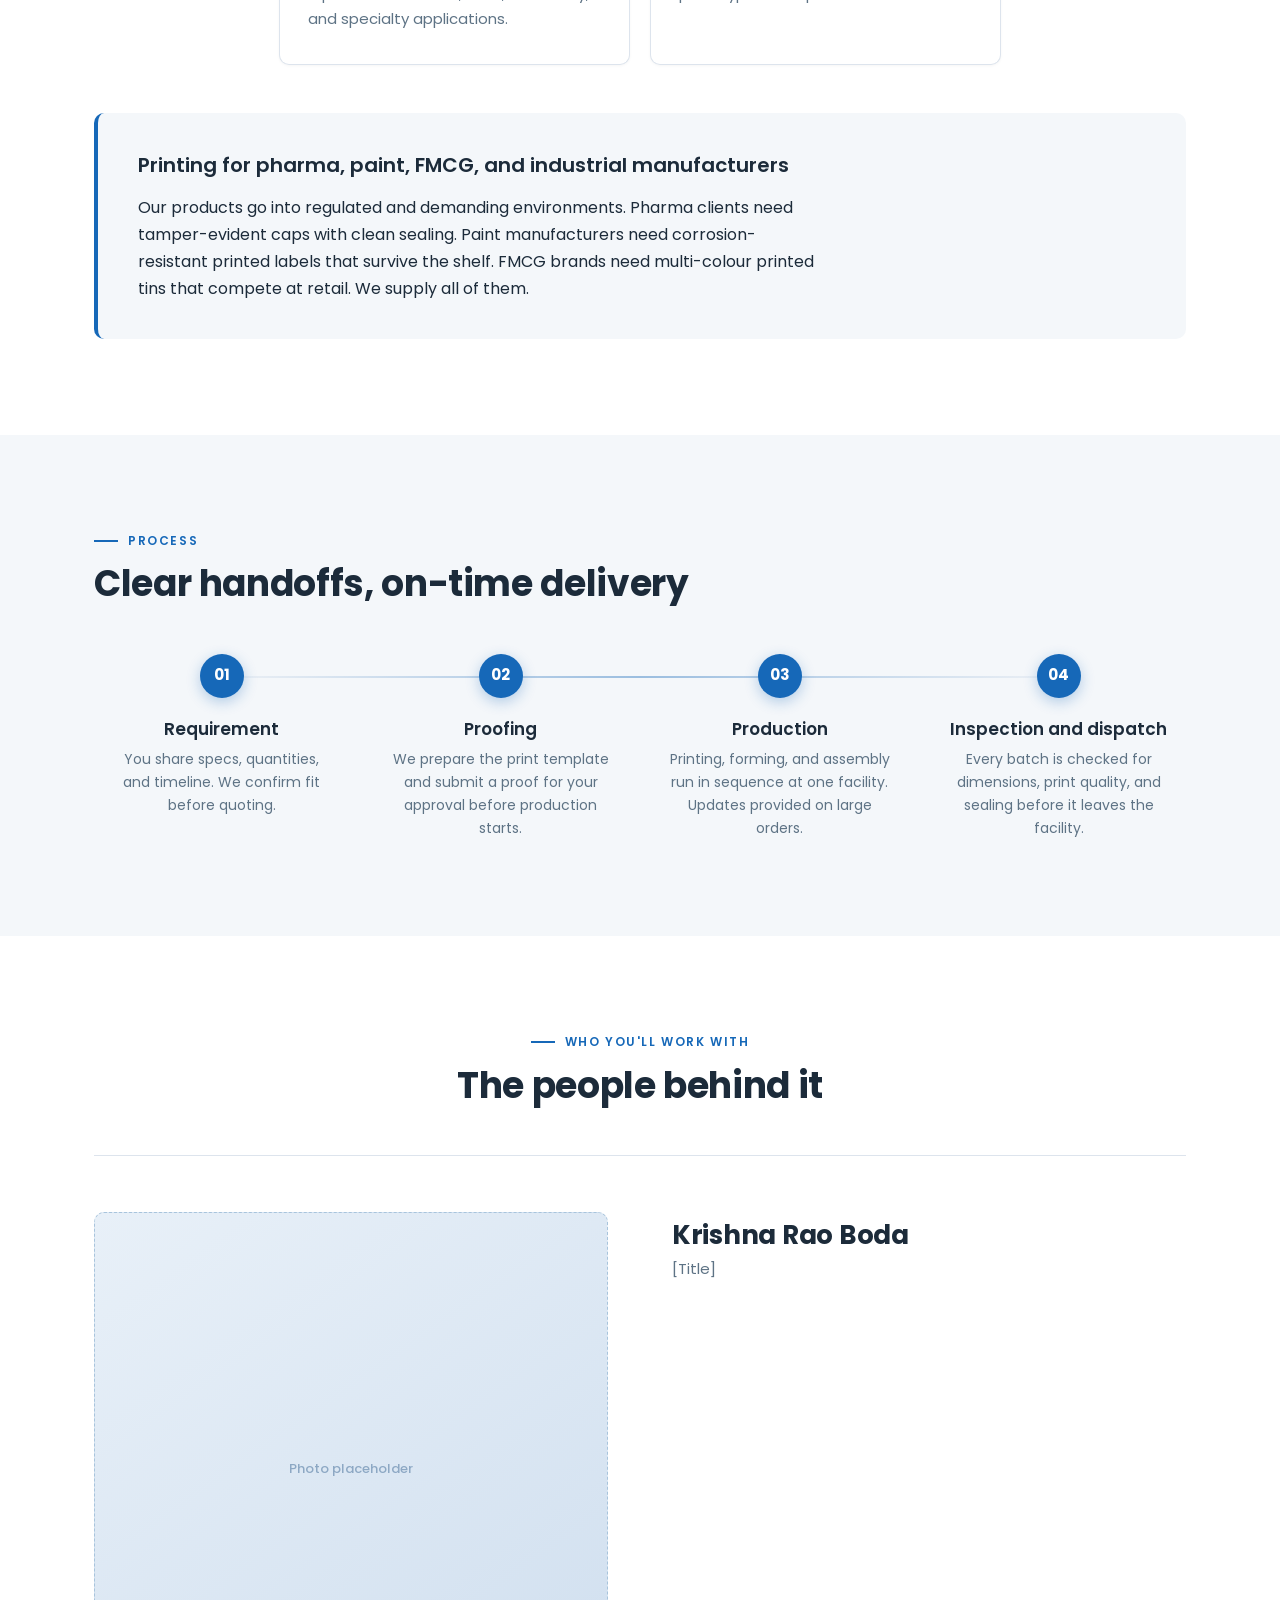
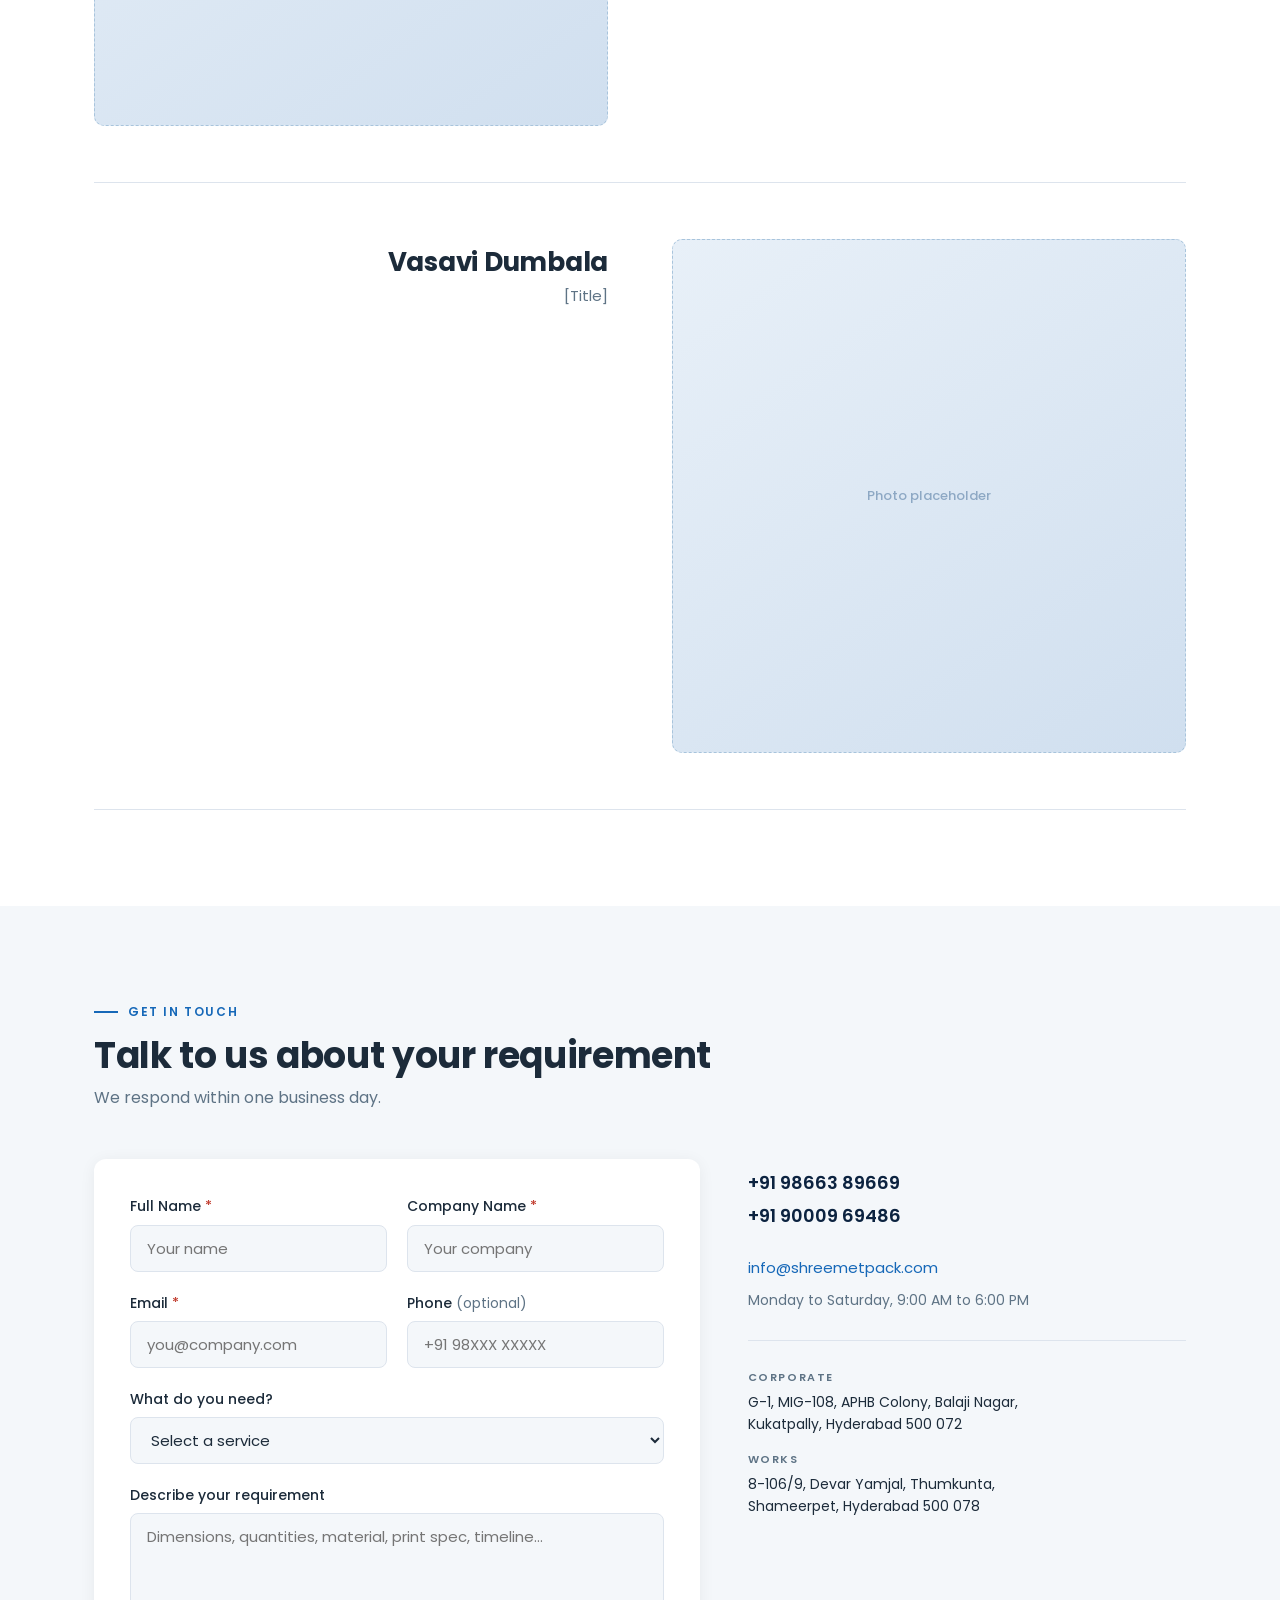
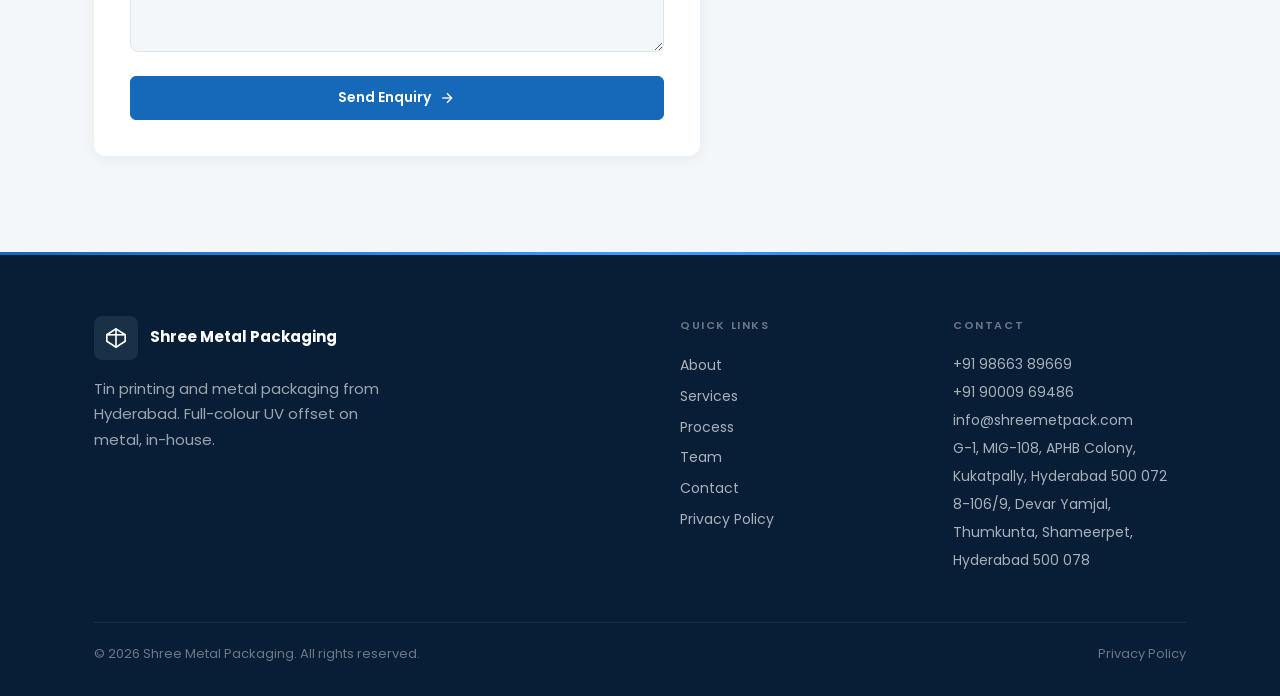
==== commit 1d259b6c: "Visual refinement: scroll reveals, depth, typography, cohesion - Hero: 56px heading with letter-spac" ====
--- a/index.html
+++ b/index.html
@@ -319,7 +319,7 @@
     </div>
     <div class="contact-grid">
 
-      <div>
+      <div class="contact-form-card">
         <form action="#" method="post" novalidate>
           <div class="form-fields">
             <div class="form-2col">
--- a/css/main.css
+++ b/css/main.css
@@ -3,6 +3,7 @@
   --dark:     #0C2340;
   --dark-mid: #1A3A5F;
   --blue:     #1668B8;
+  --blue-light: #e8f1fa;
   --text:     #1C2B3A;
   --muted:    #5E7385;
   --border:   #DDE4ED;
@@ -28,18 +29,33 @@
 /* ── CONTAINER ───────────────────────────────────────── */
 .container { max-width: 1140px; margin: 0 auto; padding: 0 24px; }
 
+/* ── SCROLL REVEAL ───────────────────────────────────── */
+@media (prefers-reduced-motion: no-preference) {
+  .reveal-ready .reveal {
+    opacity: 0;
+    transform: translateY(28px);
+    transition: opacity .7s cubic-bezier(.16,1,.3,1), transform .7s cubic-bezier(.16,1,.3,1);
+  }
+  .reveal-ready .reveal.revealed {
+    opacity: 1;
+    transform: none;
+  }
+  .reveal-ready .reveal-delay-1 { transition-delay: .1s; }
+  .reveal-ready .reveal-delay-2 { transition-delay: .2s; }
+}
+
 /* ── TOPBAR ──────────────────────────────────────────── */
 .topbar { background: var(--dark); height: 40px; display: flex; align-items: center; }
 .topbar .container { display: flex; justify-content: space-between; align-items: center; width: 100%; }
 .topbar-left { display: flex; gap: 24px; align-items: center; }
 .topbar-item { display: flex; align-items: center; gap: 7px; font-size: 13px; color: rgba(255,255,255,.85); }
-.topbar-item svg { width: 13px; height: 13px; fill: none; stroke: rgba(255,255,255,.7); stroke-width: 2; flex-shrink: 0; }
+.topbar-item svg { width: 13px; height: 13px; fill: none; stroke: rgba(255,255,255,.6); stroke-width: 2; flex-shrink: 0; }
 .topbar-item a  { color: rgba(255,255,255,.85); }
 .topbar-item a:hover { color: #fff; text-decoration: none; }
-.topbar-hours { font-size: 13px; color: rgba(255,255,255,.85); }
+.topbar-hours { font-size: 13px; color: rgba(255,255,255,.65); }
 
 /* ── HEADER ──────────────────────────────────────────── */
-header { position: sticky; top: 0; z-index: 100; background: var(--bg-white); border-bottom: 1px solid var(--border); height: 72px; display: flex; align-items: center; }
+header { position: sticky; top: 0; z-index: 100; background: var(--bg-white); box-shadow: 0 1px 4px rgba(0,0,0,.06); height: 72px; display: flex; align-items: center; }
 header .container { width: 100%; }
 .header-inner { display: flex; align-items: center; justify-content: space-between; gap: 24px; }
 
@@ -51,14 +67,15 @@
 
 .nav-links { display: flex; align-items: center; gap: 28px; }
 .nav-links a { font-size: 14px; font-weight: 500; color: var(--text); padding-bottom: 2px; border-bottom: 2px solid transparent; }
+@media (prefers-reduced-motion: no-preference) { .nav-links a { transition: color .15s, border-color .15s; } }
 .nav-links a:hover { color: var(--blue); text-decoration: none; }
 .nav-links a.active { color: var(--blue); border-bottom-color: var(--blue); }
 
 /* ── BUTTONS ─────────────────────────────────────────── */
 .btn { display: inline-flex; align-items: center; gap: 8px; padding: 10px 22px; border-radius: 6px; font-size: 14px; font-weight: 600; font-family: 'Poppins', sans-serif; cursor: pointer; border: 1.5px solid transparent; text-decoration: none; min-height: 44px; }
-@media (prefers-reduced-motion: no-preference) { .btn { transition: background .18s, border-color .18s, color .18s; } }
+@media (prefers-reduced-motion: no-preference) { .btn { transition: background .18s, border-color .18s, color .18s, box-shadow .18s; } }
 .btn-primary { background: var(--blue); color: #fff; border-color: var(--blue); }
-.btn-primary:hover { background: #1258A0; border-color: #1258A0; color: #fff; text-decoration: none; }
+.btn-primary:hover { background: #1258A0; border-color: #1258A0; color: #fff; text-decoration: none; box-shadow: 0 4px 12px rgba(22,104,184,.3); }
 .btn-outline { background: transparent; color: var(--dark); border-color: var(--border); }
 .btn-outline:hover { border-color: var(--blue); color: var(--blue); text-decoration: none; }
 .btn svg { width: 16px; height: 16px; fill: none; stroke: currentColor; stroke-width: 2; flex-shrink: 0; }
@@ -79,18 +96,20 @@
 
 /* ── SECTION BASE ────────────────────────────────────── */
 section[id] { scroll-margin-top: 72px; }
-.section { padding: 80px 0; }
+.section { padding: 96px 0; }
 .section--alt { background: var(--bg-light); }
-.eyebrow { display: block; font-size: 12px; font-weight: 600; text-transform: uppercase; letter-spacing: 1.6px; color: var(--blue); margin-bottom: 10px; }
-.section-h2 { font-size: 32px; font-weight: 700; color: var(--text); line-height: 1.25; margin-bottom: 20px; }
+.eyebrow { display: flex; align-items: center; gap: 10px; font-size: 12px; font-weight: 600; text-transform: uppercase; letter-spacing: 1.6px; color: var(--blue); margin-bottom: 12px; }
+.eyebrow::before { content: ''; width: 24px; height: 2px; background: var(--blue); flex-shrink: 0; }
+.section-h2 { font-size: 36px; font-weight: 700; color: var(--text); line-height: 1.2; letter-spacing: -0.01em; margin-bottom: 20px; }
 .section-h3 { font-size: 20px; font-weight: 600; color: var(--text); line-height: 1.3; }
 
 /* ── PLACEHOLDER IMAGES ──────────────────────────────── */
-.ph-img { background: #DCE8F2; border: 2px dashed #96B8D4; border-radius: 8px; display: flex; align-items: center; justify-content: center; }
-.ph-img span { font-size: 14px; color: #96B8D4; text-align: center; line-height: 1.4; }
+.ph-img { background: linear-gradient(145deg, #e8f0f8, #d0dfef); border: 1.5px dashed #a8c4dc; border-radius: 10px; display: flex; align-items: center; justify-content: center; }
+.ph-img span { font-size: 13px; color: #8da8c4; text-align: center; line-height: 1.4; font-weight: 500; }
 
 /* ── HERO ────────────────────────────────────────────── */
 .hero-slider { position: relative; height: 100vh; min-height: 480px; overflow: hidden; background: var(--dark); outline: none; }
+.hero-slider::after { content: ''; position: absolute; bottom: 0; left: 0; right: 0; height: 4px; background: linear-gradient(90deg, var(--blue), #3b9eff, var(--blue)); z-index: 4; }
 .hero-slide { position: absolute; inset: 0; opacity: 0; pointer-events: none; display: flex; align-items: center; justify-content: center; }
 .hero-slide.active { opacity: 1; pointer-events: auto; }
 @media (prefers-reduced-motion: no-preference) {
@@ -100,14 +119,14 @@
 .slide-bg-1 { background: #0d2035; }
 .slide-bg-2 { background: #102438; }
 .slide-bg-3 { background: #0a1c2e; }
-.slide-overlay { position: absolute; inset: 0; background: rgba(12,35,64,.65); z-index: 1; }
+.slide-overlay { position: absolute; inset: 0; background: linear-gradient(160deg, rgba(12,35,64,.82) 0%, rgba(12,35,64,.45) 50%, rgba(12,35,64,.7) 100%); z-index: 1; }
 .slide-content { position: absolute; inset: 0; z-index: 2; display: flex; align-items: center; justify-content: center; text-align: center; padding: 0 24px; }
-.slide-inner   { max-width: 700px; }
-.hero-h1 { font-size: 48px; font-weight: 700; color: #fff; line-height: 1.15; }
-.hero-sub { font-size: 20px; font-weight: 400; color: rgba(255,255,255,.9); margin-top: 12px; line-height: 1.4; }
-
-.hero-dots { position: absolute; bottom: 24px; left: 50%; transform: translateX(-50%); z-index: 3; display: flex; gap: 10px; align-items: center; padding: 18px 0; }
-.hero-dot { background: rgba(255,255,255,.4); border: none; cursor: pointer; border-radius: 50%; width: 8px; height: 8px; padding: 0; position: relative; flex-shrink: 0; }
+.slide-inner   { max-width: 750px; }
+.hero-h1 { font-size: 56px; font-weight: 700; color: #fff; line-height: 1.08; letter-spacing: -0.025em; }
+.hero-sub { font-size: 20px; font-weight: 400; color: rgba(255,255,255,.75); margin-top: 16px; line-height: 1.4; letter-spacing: 0.01em; }
+
+.hero-dots { position: absolute; bottom: 28px; left: 50%; transform: translateX(-50%); z-index: 3; display: flex; gap: 10px; align-items: center; padding: 18px 0; }
+.hero-dot { background: rgba(255,255,255,.35); border: none; cursor: pointer; border-radius: 50%; width: 8px; height: 8px; padding: 0; position: relative; flex-shrink: 0; }
 @media (prefers-reduced-motion: no-preference) {
   .hero-dot { transition: width .3s, border-radius .3s, background .3s; }
 }
@@ -115,9 +134,9 @@
 .hero-dot.active { background: #fff; width: 24px; border-radius: 4px; }
 .hero-dot:focus-visible { outline: 2px solid #fff; outline-offset: 3px; }
 
-.hero-pause { position: absolute; bottom: 16px; right: 24px; z-index: 3; width: 44px; height: 44px; background: rgba(255,255,255,.15); border: none; border-radius: 6px; cursor: pointer; display: flex; align-items: center; justify-content: center; }
-.hero-pause:hover { background: rgba(255,255,255,.28); }
-.hero-pause svg { width: 16px; height: 16px; fill: white; }
+.hero-pause { position: absolute; bottom: 20px; right: 28px; z-index: 3; width: 44px; height: 44px; background: rgba(255,255,255,.12); border: 1px solid rgba(255,255,255,.15); border-radius: 8px; cursor: pointer; display: flex; align-items: center; justify-content: center; }
+.hero-pause:hover { background: rgba(255,255,255,.22); }
+.hero-pause svg { width: 14px; height: 14px; fill: rgba(255,255,255,.8); }
 .hero-pause:focus-visible { outline: 2px solid white; outline-offset: 2px; }
 .hero-pause .icon-play  { display: none; }
 .hero-pause.paused .icon-pause { display: none; }
@@ -125,32 +144,37 @@
 
 /* ── ABOUT ───────────────────────────────────────────── */
 .about-grid { display: grid; grid-template-columns: 57fr 43fr; gap: 64px; align-items: center; }
-.about-body p { margin-bottom: 16px; }
+.about-body p { margin-bottom: 16px; max-width: 540px; }
 .about-body p:last-of-type { margin-bottom: 0; }
-.about-h3 { margin-top: 28px; margin-bottom: 16px; }
-.competencies { margin-top: 20px; display: flex; flex-direction: column; gap: 4px; }
-.competencies li { display: flex; align-items: center; gap: 10px; font-size: 15px; font-weight: 500; color: var(--text); line-height: 1.8; }
+.about-h3 { margin-top: 32px; margin-bottom: 16px; }
+.competencies { margin-top: 24px; display: flex; flex-direction: column; gap: 2px; }
+.competencies li { display: flex; align-items: center; gap: 10px; font-size: 15px; font-weight: 500; color: var(--text); line-height: 2; }
 .competencies li svg { width: 16px; height: 16px; fill: none; stroke: var(--success); stroke-width: 2.5; flex-shrink: 0; }
 .about-img { width: 100%; aspect-ratio: 4/3; }
 
 /* ── PRINTING ────────────────────────────────────────── */
-#printing { background: var(--dark-mid); padding: 72px 0; }
-.printing-grid { display: grid; grid-template-columns: 60fr 40fr; gap: 48px; align-items: center; }
-.printing-body h2 { font-size: 32px; font-weight: 700; color: #fff; line-height: 1.25; margin-bottom: 16px; }
-.printing-body p  { font-size: 16px; color: rgba(255,255,255,.85); margin-bottom: 16px; line-height: 1.65; }
-.printing-body h3 { font-size: 20px; font-weight: 600; color: #fff; margin-top: 28px; margin-bottom: 16px; line-height: 1.3; }
-.printing-pills { display: flex; flex-direction: column; gap: 16px; }
-.printing-pill { background: rgba(255,255,255,.1); border: 1px solid rgba(255,255,255,.25); border-radius: 8px; padding: 16px 20px; font-size: 15px; font-weight: 500; color: #fff; display: flex; align-items: flex-start; gap: 12px; line-height: 1.5; }
-.printing-pill svg { width: 16px; height: 16px; fill: none; stroke: #4ade80; stroke-width: 2.5; flex-shrink: 0; margin-top: 2px; }
+#printing { background: linear-gradient(150deg, #1e4168 0%, #0e2a47 100%); padding: 88px 0; }
+.printing-grid { display: grid; grid-template-columns: 58fr 42fr; gap: 56px; align-items: center; }
+.printing-body h2 { font-size: 34px; font-weight: 700; color: #fff; line-height: 1.2; letter-spacing: -0.01em; margin-bottom: 20px; }
+.printing-body p  { font-size: 16px; color: rgba(255,255,255,.8); margin-bottom: 16px; line-height: 1.7; max-width: 520px; }
+.printing-body h3 { font-size: 19px; font-weight: 600; color: #fff; margin-top: 32px; margin-bottom: 16px; line-height: 1.35; }
+.printing-pills { display: flex; flex-direction: column; gap: 14px; }
+.printing-pill { background: rgba(255,255,255,.07); border: 1px solid rgba(255,255,255,.12); border-radius: 10px; padding: 18px 22px; font-size: 15px; font-weight: 500; color: rgba(255,255,255,.92); display: flex; align-items: flex-start; gap: 14px; line-height: 1.5; }
+@media (prefers-reduced-motion: no-preference) {
+  .printing-pill { transition: background .2s, border-color .2s; }
+  .printing-pill:hover { background: rgba(255,255,255,.12); border-color: rgba(255,255,255,.2); }
+}
+.printing-pill svg { width: 18px; height: 18px; fill: none; stroke: #4ade80; stroke-width: 2.5; flex-shrink: 0; margin-top: 1px; }
 
 /* ── SERVICES ────────────────────────────────────────── */
 .services-header { text-align: center; margin-bottom: 48px; }
+.services-header .eyebrow { justify-content: center; }
 .services-header .section-h2 { margin-bottom: 0; }
 .services-grid { display: grid; grid-template-columns: repeat(6, 1fr); gap: 20px; }
-.svc-card { border: 1px solid var(--border); border-radius: 8px; padding: 28px; background: white; }
-@media (prefers-reduced-motion: no-preference) {
-  .svc-card { transition: transform .2s, box-shadow .2s; }
-  .svc-card:hover { transform: translateY(-2px); box-shadow: 0 4px 16px rgba(0,0,0,.08); }
+.svc-card { border: 1px solid var(--border); border-top: 3px solid var(--blue); border-radius: 10px; padding: 32px 28px; background: white; box-shadow: 0 1px 3px rgba(0,0,0,.04); }
+@media (prefers-reduced-motion: no-preference) {
+  .svc-card { transition: transform .25s cubic-bezier(.16,1,.3,1), box-shadow .25s; }
+  .svc-card:hover { transform: translateY(-4px); box-shadow: 0 12px 32px rgba(0,0,0,.1); }
 }
 .svc-card:nth-child(1) { grid-column: 1 / 3; }
 .svc-card:nth-child(2) { grid-column: 3 / 5; }
@@ -158,81 +182,88 @@
 .svc-card:nth-child(4) { grid-column: 2 / 4; }
 .svc-card:nth-child(5) { grid-column: 4 / 6; }
 .svc-card h3 { font-size: 18px; font-weight: 600; color: var(--text); line-height: 1.3; }
-.svc-card p  { font-size: 15px; color: var(--text); margin-top: 10px; line-height: 1.65; }
-.services-bottom { background: var(--bg-light); border-radius: 8px; padding: 32px 40px; margin-top: 48px; }
+.svc-card p  { font-size: 15px; color: var(--muted); margin-top: 10px; line-height: 1.7; }
+.services-bottom { background: var(--bg-light); border-radius: 10px; padding: 36px 40px; margin-top: 48px; border-left: 4px solid var(--blue); }
 .services-bottom h3 { font-size: 20px; font-weight: 600; color: var(--text); margin-bottom: 12px; }
-.services-bottom p  { font-size: 16px; color: var(--text); line-height: 1.65; }
+.services-bottom p  { font-size: 16px; color: var(--text); line-height: 1.7; max-width: 680px; }
 
 /* ── PROCESS ─────────────────────────────────────────── */
-.process-header { margin-bottom: 40px; }
-.process-grid { display: grid; grid-template-columns: repeat(4, 1fr); gap: 20px; position: relative; }
-.process-grid::before { content: ''; position: absolute; top: 22px; left: 12.5%; right: 12.5%; height: 1px; background: var(--border); pointer-events: none; }
+.process-header { margin-bottom: 48px; }
+.process-grid { display: grid; grid-template-columns: repeat(4, 1fr); gap: 24px; position: relative; }
+.process-grid::before { content: ''; position: absolute; top: 22px; left: 12.5%; right: 12.5%; height: 2px; background: linear-gradient(90deg, var(--border), var(--blue), var(--border)); pointer-events: none; opacity: .4; }
 .step { text-align: center; }
-.step-num { width: 44px; height: 44px; border-radius: 50%; background: var(--blue); color: #fff; font-size: 15px; font-weight: 700; display: flex; align-items: center; justify-content: center; margin: 0 auto 16px; position: relative; z-index: 1; }
+.step-num { width: 44px; height: 44px; border-radius: 50%; background: var(--blue); color: #fff; font-size: 15px; font-weight: 700; display: flex; align-items: center; justify-content: center; margin: 0 auto 20px; position: relative; z-index: 1; box-shadow: 0 4px 14px rgba(22,104,184,.3); }
 .step h4 { font-size: 17px; font-weight: 600; color: var(--text); line-height: 1.3; }
-.step p  { font-size: 15px; color: var(--muted); margin-top: 6px; line-height: 1.6; }
+.step p  { font-size: 14px; color: var(--muted); margin-top: 8px; line-height: 1.65; max-width: 220px; margin-left: auto; margin-right: auto; }
 
 /* ── TEAM ────────────────────────────────────────────── */
 .team-header { text-align: center; margin-bottom: 48px; }
+.team-header .eyebrow { justify-content: center; }
 .team-header .section-h2 { margin-bottom: 0; }
 .team-list { display: flex; flex-direction: column; }
-.team-member { display: grid; grid-template-columns: 1fr 1fr; gap: 64px; align-items: start; padding: 48px 0; border-bottom: 1px solid var(--border); }
+.team-member { display: grid; grid-template-columns: 1fr 1fr; gap: 64px; align-items: start; padding: 56px 0; border-bottom: 1px solid var(--border); }
 .team-member:first-child { border-top: 1px solid var(--border); }
-.team-photo { width: 100%; aspect-ratio: 1; }
-.team-info  { padding-top: 4px; }
-.team-name  { font-size: 24px; font-weight: 700; color: var(--text); line-height: 1.2; }
+.team-photo { width: 100%; aspect-ratio: 1; border-radius: 10px; }
+.team-info  { padding-top: 8px; }
+.team-name  { font-size: 26px; font-weight: 700; color: var(--text); line-height: 1.2; letter-spacing: -0.01em; }
 .team-title { font-size: 15px; color: var(--muted); margin-top: 6px; }
 .team-member--reverse .team-photo { order: 2; }
 .team-member--reverse .team-info  { order: 1; text-align: right; }
 
 /* ── CONTACT ─────────────────────────────────────────── */
-.contact-header { margin-bottom: 40px; }
+.contact-header { margin-bottom: 48px; }
 .contact-header .section-h2 { margin-bottom: 8px; }
 .contact-lead { font-size: 16px; color: var(--muted); }
-.contact-grid { display: grid; grid-template-columns: 60fr 40fr; gap: 48px; }
+.contact-grid { display: grid; grid-template-columns: 58fr 42fr; gap: 48px; }
+.contact-form-card { background: white; padding: 36px; border-radius: 12px; box-shadow: 0 2px 16px rgba(0,0,0,.06); }
 .form-fields { display: flex; flex-direction: column; gap: 20px; }
 .form-2col   { display: grid; grid-template-columns: 1fr 1fr; gap: 20px; }
 .form-field  { display: flex; flex-direction: column; gap: 6px; }
 .form-field label { font-size: 14px; font-weight: 500; color: var(--text); }
 .form-field input,
 .form-field select,
-.form-field textarea { width: 100%; padding: 10px 14px; border: 1px solid var(--border); border-radius: 6px; font-size: 15px; font-family: 'Poppins', sans-serif; color: var(--text); background: white; }
+.form-field textarea { width: 100%; padding: 11px 16px; border: 1px solid var(--border); border-radius: 8px; font-size: 15px; font-family: 'Poppins', sans-serif; color: var(--text); background: var(--bg-light); }
+@media (prefers-reduced-motion: no-preference) {
+  .form-field input, .form-field select, .form-field textarea { transition: border-color .15s, box-shadow .15s; }
+}
 .form-field input:focus,
 .form-field select:focus,
-.form-field textarea:focus { outline: 2px solid var(--blue); outline-offset: 2px; border-color: var(--blue); }
+.form-field textarea:focus { outline: none; border-color: var(--blue); box-shadow: 0 0 0 3px rgba(22,104,184,.12); background: white; }
 .form-field textarea { resize: vertical; min-height: 120px; }
-.form-submit { width: 100%; justify-content: center; }
-.contact-info { }
-.contact-phones { margin-bottom: 20px; }
-.contact-phones a { display: block; font-size: 17px; font-weight: 600; color: var(--dark); line-height: 1.8; }
-.contact-phones a:hover { color: var(--blue); }
+.form-submit { width: 100%; justify-content: center; margin-top: 4px; }
+.contact-info { padding-top: 8px; }
+.contact-phones { margin-bottom: 24px; }
+.contact-phones a { display: block; font-size: 18px; font-weight: 600; color: var(--dark); line-height: 1.8; }
+@media (prefers-reduced-motion: no-preference) { .contact-phones a { transition: color .15s; } }
+.contact-phones a:hover { color: var(--blue); text-decoration: none; }
 .contact-email { font-size: 15px; margin-bottom: 8px; }
 .contact-hours { font-size: 14px; color: var(--muted); }
-.contact-divider { border: none; border-top: 1px solid var(--border); margin: 24px 0; }
-.contact-addr-label { display: block; font-size: 12px; font-weight: 600; text-transform: uppercase; letter-spacing: 1.6px; color: var(--muted); margin-bottom: 4px; }
+.contact-divider { border: none; border-top: 1px solid var(--border); margin: 28px 0; }
+.contact-addr-label { display: block; font-size: 11px; font-weight: 600; text-transform: uppercase; letter-spacing: 1.6px; color: var(--muted); margin-bottom: 4px; }
 .contact-addr { font-size: 14px; color: var(--text); line-height: 1.6; margin-bottom: 16px; }
 .contact-addr:last-child { margin-bottom: 0; }
 
 /* ── FOOTER ──────────────────────────────────────────── */
-footer { background: var(--footer); padding: 64px 0 32px; }
+footer { background: var(--footer); padding: 64px 0 32px; position: relative; }
+footer::before { content: ''; position: absolute; top: 0; left: 0; right: 0; height: 3px; background: linear-gradient(90deg, var(--blue), #3b9eff, var(--blue)); }
 .footer-grid { display: grid; grid-template-columns: 1fr 1fr; gap: 80px; }
 .footer-logo { display: flex; align-items: center; gap: 12px; }
-.footer-logo .logo-box { background: rgba(255,255,255,.1); }
+.footer-logo .logo-box { background: rgba(255,255,255,.08); }
 .footer-logo-name { font-size: 15px; font-weight: 700; color: #fff; }
-.footer-tagline { font-size: 15px; color: rgba(255,255,255,.7); max-width: 300px; margin-top: 16px; line-height: 1.65; }
+.footer-tagline { font-size: 15px; color: rgba(255,255,255,.6); max-width: 300px; margin-top: 16px; line-height: 1.7; }
 .footer-links-grid { display: grid; grid-template-columns: 1fr 1fr; gap: 40px; }
-.footer-col-label { display: block; font-size: 12px; font-weight: 600; text-transform: uppercase; letter-spacing: 1.6px; color: rgba(255,255,255,.5); margin-bottom: 16px; }
+.footer-col-label { display: block; font-size: 11px; font-weight: 600; text-transform: uppercase; letter-spacing: 1.6px; color: rgba(255,255,255,.4); margin-bottom: 16px; }
 .footer-col ul { display: flex; flex-direction: column; }
-.footer-col ul li a { font-size: 14px; color: rgba(255,255,255,.75); line-height: 2.2; }
+.footer-col ul li a { font-size: 14px; color: rgba(255,255,255,.65); line-height: 2.2; }
 .footer-col ul li a:hover { color: #fff; text-decoration: none; }
 .footer-contact-items { display: flex; flex-direction: column; }
-.footer-contact-item { font-size: 14px; color: rgba(255,255,255,.75); line-height: 2; }
-.footer-contact-item a { color: rgba(255,255,255,.75); }
+.footer-contact-item { font-size: 14px; color: rgba(255,255,255,.65); line-height: 2; }
+.footer-contact-item a { color: rgba(255,255,255,.65); }
 .footer-contact-item a:hover { color: #fff; text-decoration: none; }
-.footer-bottom { border-top: 1px solid rgba(255,255,255,.12); margin-top: 40px; padding-top: 20px; display: flex; justify-content: space-between; align-items: center; }
-.footer-copy { font-size: 13px; color: rgba(255,255,255,.5); }
-.footer-bottom a { font-size: 13px; color: rgba(255,255,255,.5); }
-.footer-bottom a:hover { color: rgba(255,255,255,.8); text-decoration: none; }
+.footer-bottom { border-top: 1px solid rgba(255,255,255,.08); margin-top: 48px; padding-top: 20px; display: flex; justify-content: space-between; align-items: center; }
+.footer-copy { font-size: 13px; color: rgba(255,255,255,.4); }
+.footer-bottom a { font-size: 13px; color: rgba(255,255,255,.4); }
+.footer-bottom a:hover { color: rgba(255,255,255,.7); text-decoration: none; }
 
 /* ── RESPONSIVE ──────────────────────────────────────── */
 @media (max-width: 1100px) {
@@ -242,38 +273,44 @@
 }
 
 @media (max-width: 900px) {
+  .section { padding: 72px 0; }
   .about-grid { grid-template-columns: 1fr; gap: 40px; }
+  .about-body p { max-width: none; }
   .printing-grid { grid-template-columns: 1fr; gap: 32px; }
+  .printing-body p { max-width: none; }
   .services-grid { grid-template-columns: 1fr 1fr; }
   .svc-card:nth-child(n) { grid-column: auto; }
-  .process-grid { grid-template-columns: 1fr 1fr; }
+  .process-grid { grid-template-columns: 1fr 1fr; gap: 32px; }
   .process-grid::before { display: none; }
+  .step p { max-width: none; }
   .team-member { grid-template-columns: 1fr; gap: 24px; }
   .team-member--reverse .team-photo { order: 1; }
   .team-member--reverse .team-info  { order: 2; text-align: left; }
   .contact-grid { grid-template-columns: 1fr; }
+  .contact-form-card { padding: 28px; }
   .form-2col { grid-template-columns: 1fr; }
   .footer-grid { grid-template-columns: 1fr; gap: 48px; }
-  .hero-h1 { font-size: 36px; }
+  .hero-h1 { font-size: 40px; }
 }
 
 @media (max-width: 768px) {
   .topbar { display: none; }
   .section { padding: 56px 0; }
-  #printing { padding: 48px 0; }
-  .section-h2 { font-size: 24px; }
+  #printing { padding: 56px 0; }
+  .section-h2 { font-size: 26px; }
   .section-h3 { font-size: 18px; }
-  .hero-h1  { font-size: 32px; }
+  .hero-h1  { font-size: 36px; }
   .hero-sub { font-size: 17px; }
-  .services-bottom { padding: 24px; }
+  .services-bottom { padding: 24px; border-left-width: 3px; }
+  .printing-body h2 { font-size: 26px; }
 }
 
 @media (max-width: 480px) {
   .section { padding: 44px 0; }
-  .hero-h1 { font-size: 28px; }
+  .hero-h1 { font-size: 30px; }
   .services-grid { grid-template-columns: 1fr; }
   .svc-card:nth-child(n) { grid-column: auto; }
   .process-grid { grid-template-columns: 1fr; }
-  .team-grid { grid-template-columns: 1fr; }
   .footer-links-grid { grid-template-columns: 1fr; gap: 32px; }
-}
+  .contact-form-card { padding: 20px; }
+}
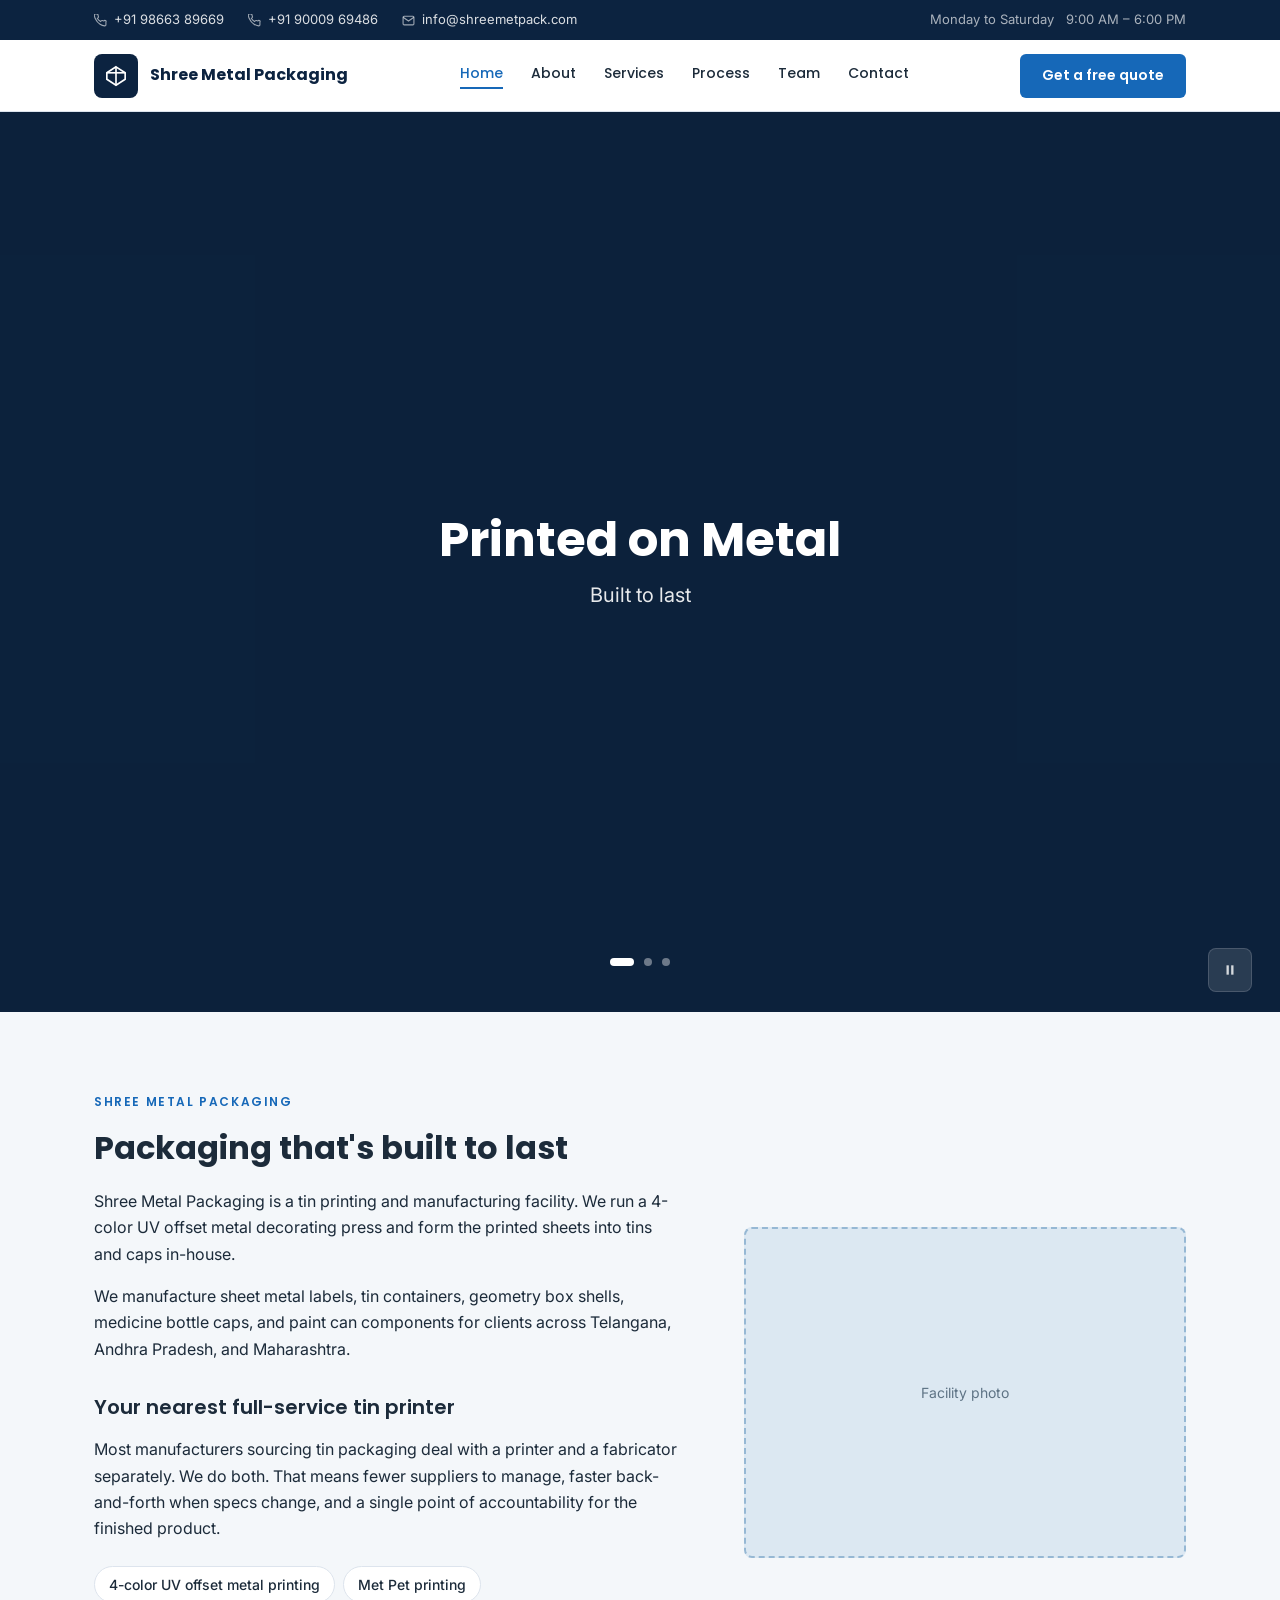
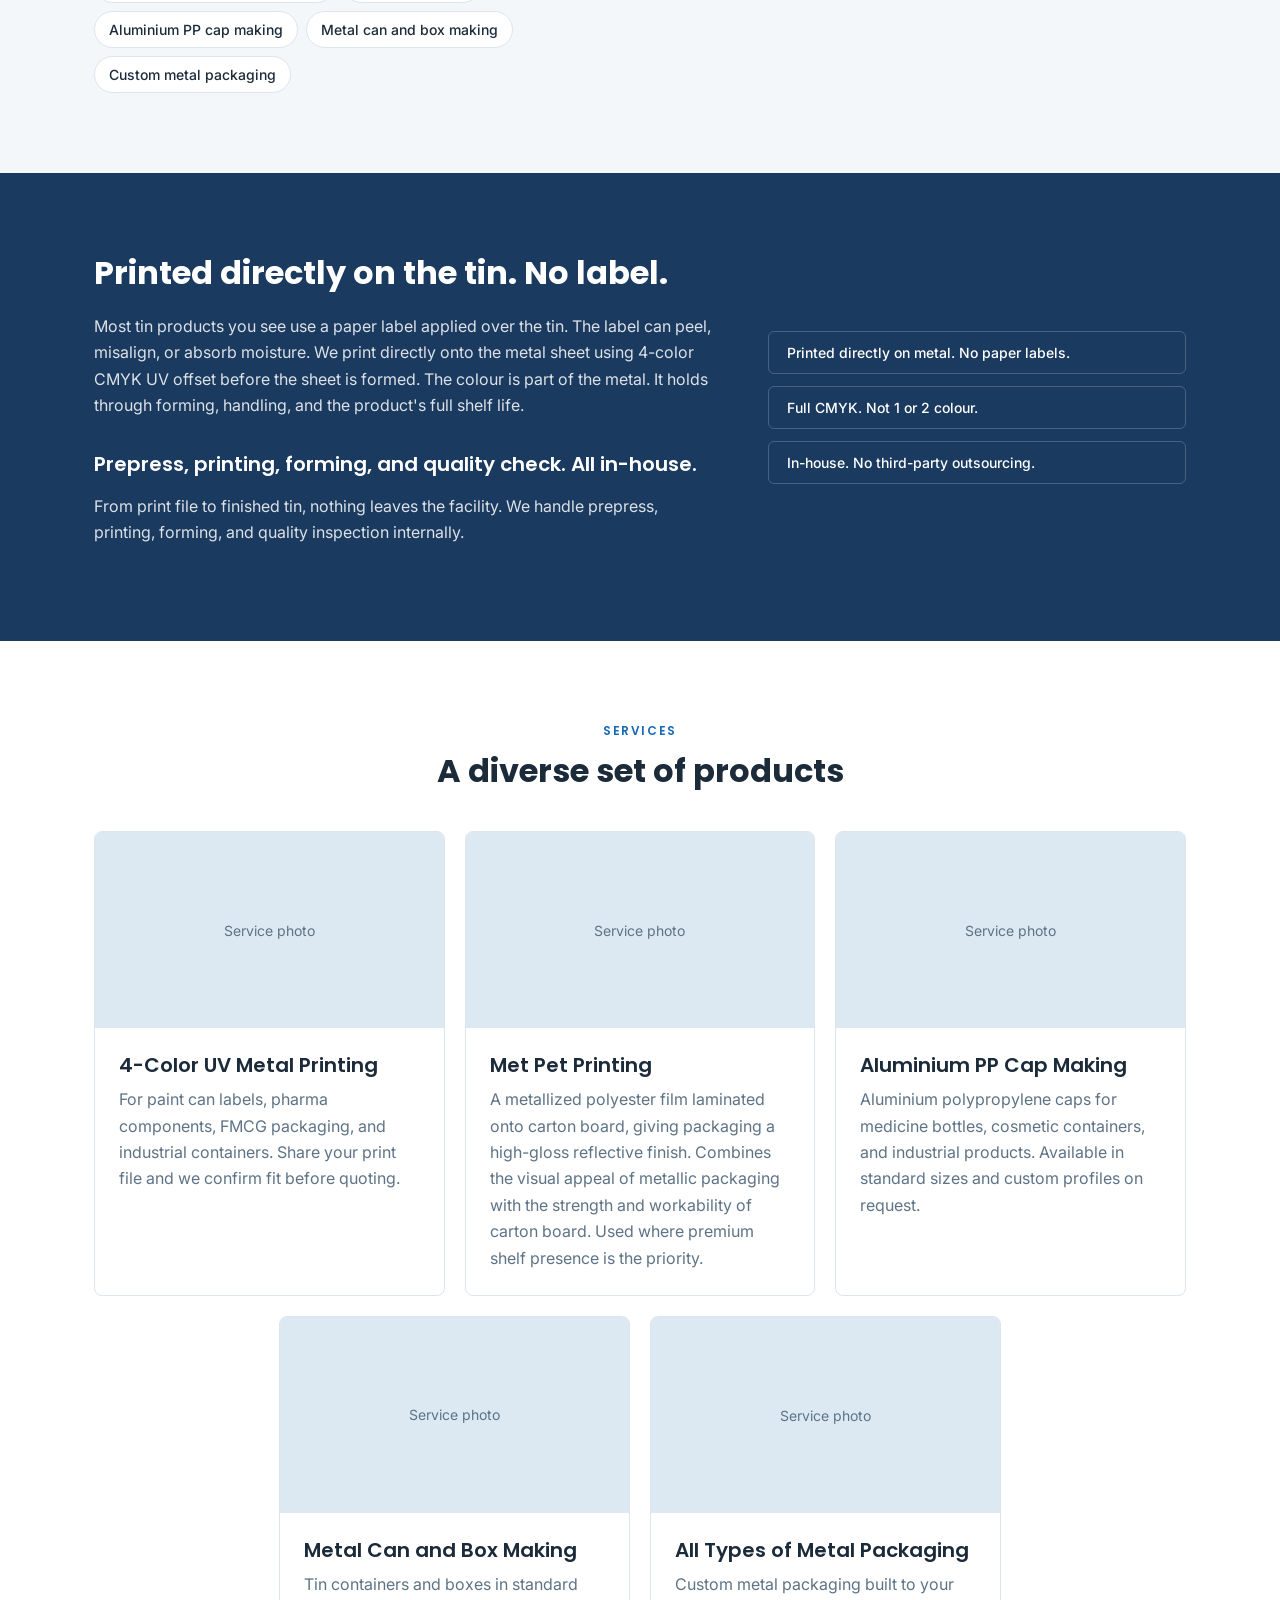
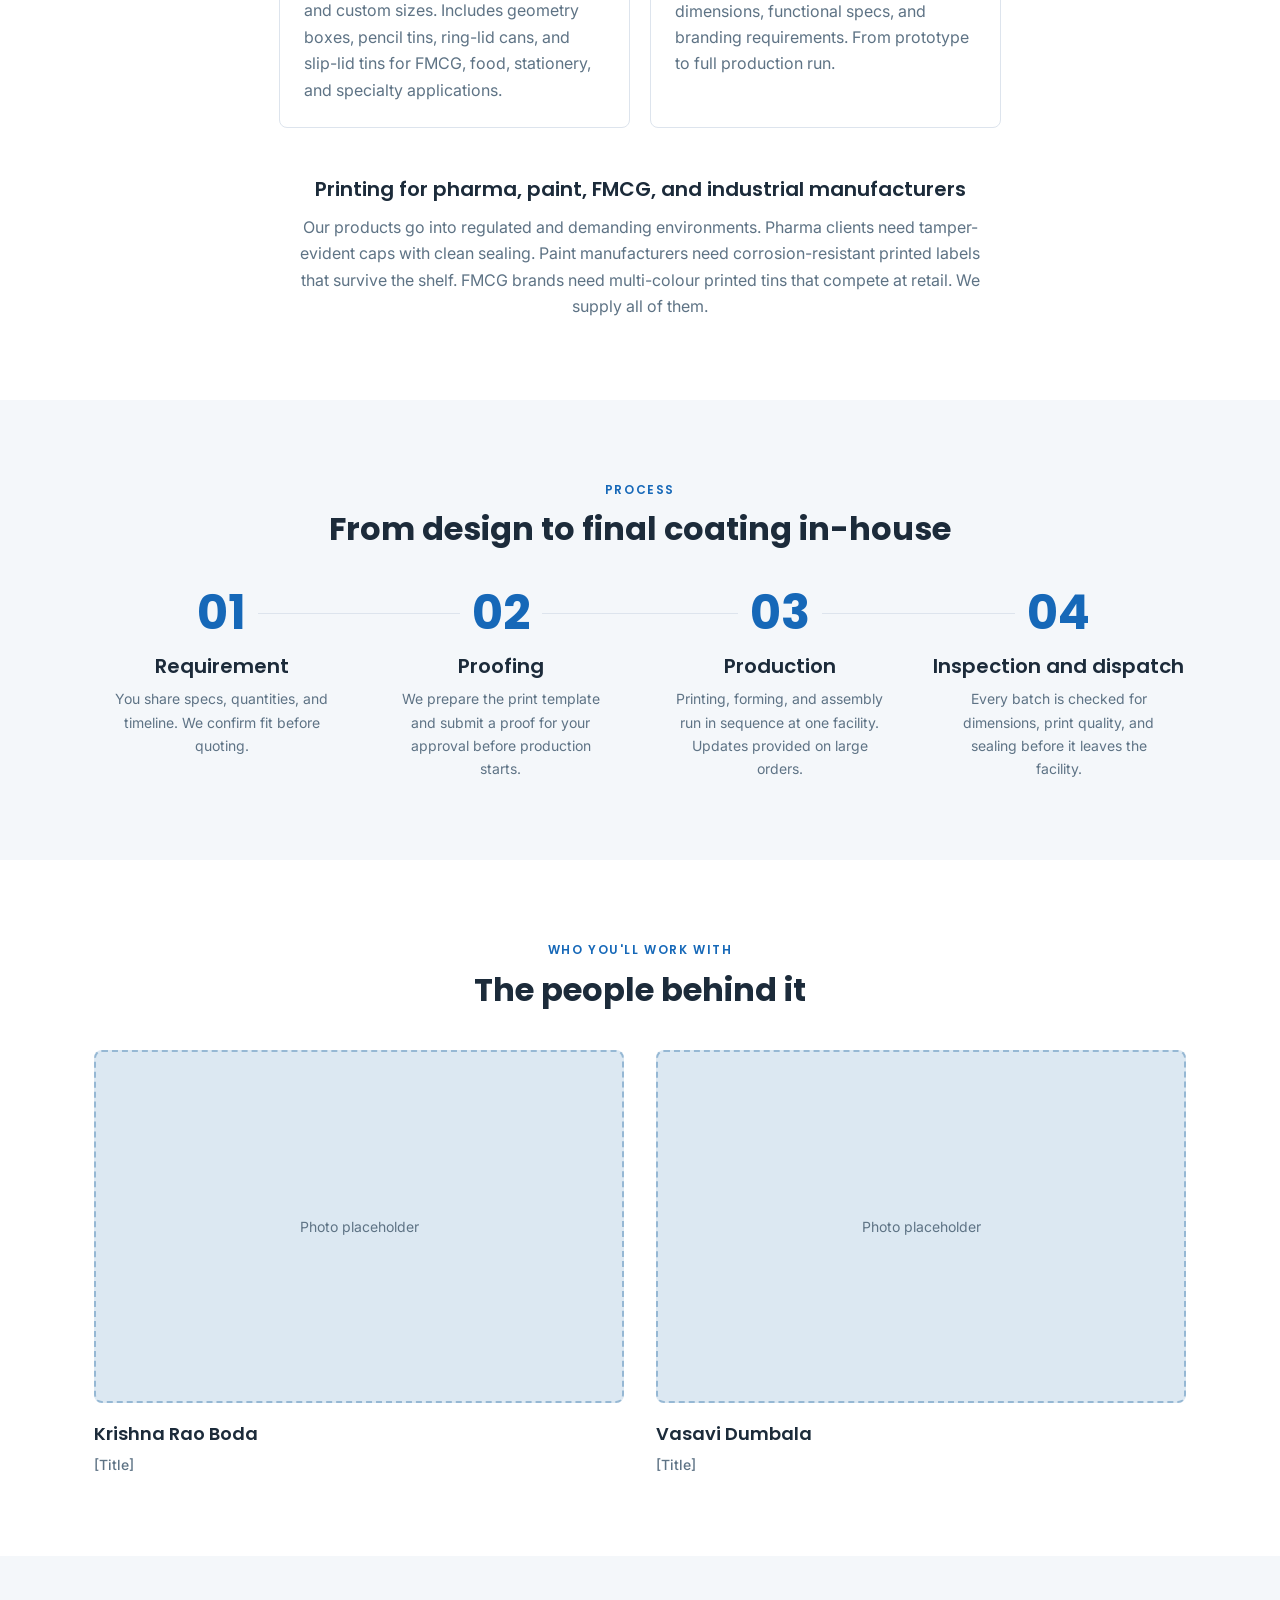
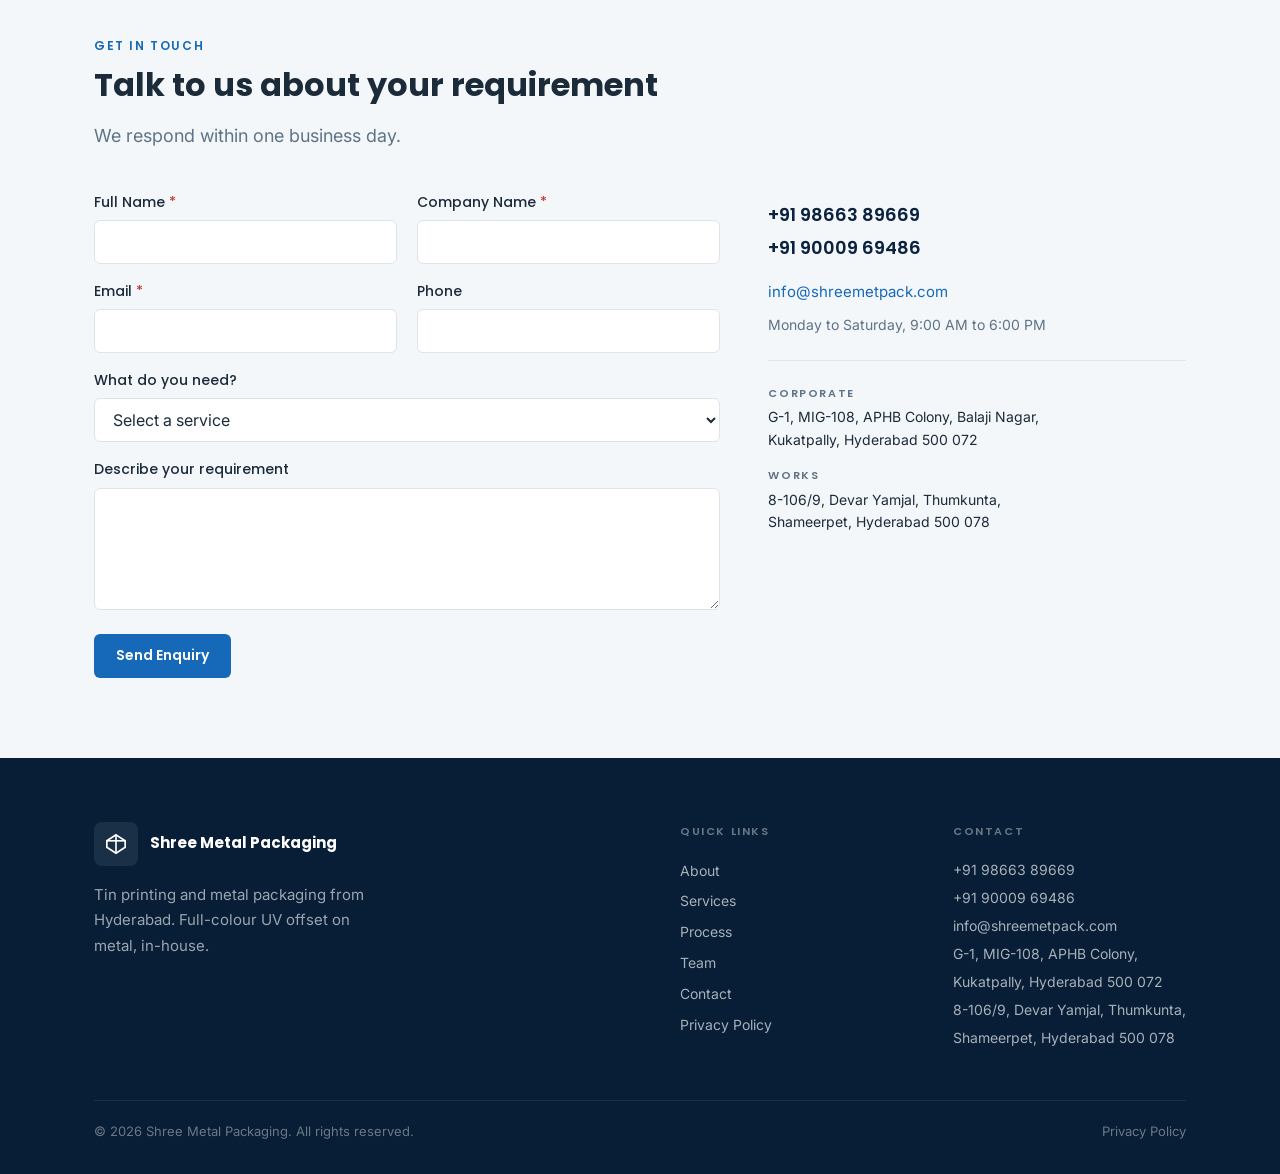
==== commit 67d41ea0: "Rebuild homepage to match buildspec and design system Two-font system (Poppins headings + Inter body" ====
--- a/index.html
+++ b/index.html
@@ -7,12 +7,12 @@
   <meta name="description" content="In-house 4-color UV offset metal printing, tin making, and cap manufacturing from our Hyderabad facility. Serving pharma, FMCG, paint, and industrial manufacturers across South India." />
   <link rel="preconnect" href="https://fonts.googleapis.com" />
   <link rel="preconnect" href="https://fonts.gstatic.com" crossorigin />
-  <link href="https://fonts.googleapis.com/css2?family=Poppins:wght@400;500;600;700&display=swap" rel="stylesheet" />
+  <link href="https://fonts.googleapis.com/css2?family=Inter:wght@400;500&family=Poppins:wght@400;500;600;700&display=swap" rel="stylesheet" />
   <link rel="stylesheet" href="css/main.css" />
 </head>
 <body>
 
-<a class="skip-link" href="#main">Skip to main content</a>
+<a class="skip-link" href="#main-content">Skip to main content</a>
 
 <!-- ── TOPBAR ─────────────────────────────────────────── -->
 <div class="topbar">
@@ -43,13 +43,11 @@
         <div class="logo-box" aria-hidden="true">
           <svg viewBox="0 0 24 24"><polygon points="12 2 22 8.5 22 15.5 12 22 2 15.5 2 8.5 12 2"/><line x1="12" y1="2" x2="12" y2="22"/><line x1="2" y1="8.5" x2="22" y2="8.5"/></svg>
         </div>
-        <div>
-          <div class="logo-name">Shree Metal Packaging</div>
-          <div class="logo-sub">Metal Printing &amp; Tin Manufacturing · Hyderabad</div>
-        </div>
+        <span class="logo-name">Shree Metal Packaging</span>
       </a>
 
       <nav class="nav-links" aria-label="Main navigation">
+        <a href="#hero">Home</a>
         <a href="#about">About</a>
         <a href="#services">Services</a>
         <a href="#process">Process</a>
@@ -57,7 +55,7 @@
         <a href="#contact">Contact</a>
       </nav>
 
-      <a href="#contact" class="btn btn-primary header-cta-desktop" style="font-size:13px;padding:9px 20px;">Get a free quote</a>
+      <a href="#contact" class="btn-primary header-cta">Get a free quote</a>
 
       <button class="hamburger" id="hamburger" aria-label="Toggle navigation menu" aria-expanded="false" aria-controls="mobileNav">
         <span></span><span></span><span></span>
@@ -66,106 +64,83 @@
   </div>
 
   <nav class="mobile-nav" id="mobileNav" aria-label="Mobile navigation">
+    <a href="#hero">Home</a>
     <a href="#about">About</a>
     <a href="#services">Services</a>
     <a href="#process">Process</a>
     <a href="#team">Team</a>
     <a href="#contact">Contact</a>
-    <a href="#contact" class="btn btn-primary">
-      Get a free quote
-      <svg viewBox="0 0 24 24" aria-hidden="true"><line x1="5" y1="12" x2="19" y2="12"/><polyline points="12 5 19 12 12 19"/></svg>
-    </a>
+    <a href="#contact" class="btn-primary mobile-cta">Get a free quote</a>
   </nav>
 </header>
 
-<main id="main">
+<main id="main-content">
 
 <!-- ── HERO ───────────────────────────────────────────── -->
 <section id="hero" class="hero-slider" tabindex="0" aria-label="Introduction">
 
   <div class="hero-slide active" aria-hidden="false">
-    <div class="slide-bg slide-bg-1" role="img" aria-label="4-colour press running a sheet — replace with hero-slide-1.jpg"></div>
+    <div class="slide-bg slide-bg-1" role="img" aria-label="4-colour press running a sheet"></div>
     <div class="slide-overlay" aria-hidden="true"></div>
     <div class="slide-content">
-      <div class="slide-inner">
-        <h1 class="hero-h1">Printed on Metal</h1>
-        <p class="hero-sub">Built to last</p>
-      </div>
+      <h1>Printed on Metal</h1>
+      <p class="hero-sub">Built to last</p>
     </div>
   </div>
 
   <div class="hero-slide" aria-hidden="true">
-    <div class="slide-bg slide-bg-2" role="img" aria-label="Finished products: geometry boxes, paint cans, caps — replace with hero-slide-2.jpg"></div>
+    <div class="slide-bg slide-bg-2" role="img" aria-label="Finished products: geometry boxes, paint cans, caps"></div>
     <div class="slide-overlay" aria-hidden="true"></div>
     <div class="slide-content">
-      <div class="slide-inner">
-        <h1 class="hero-h1">Geometry Boxes to Paint Cans</h1>
-        <p class="hero-sub">Printed and formed in-house</p>
-      </div>
+      <h1>Geometry Boxes to Paint Cans</h1>
+      <p class="hero-sub">Printed and formed in-house</p>
     </div>
   </div>
 
   <div class="hero-slide" aria-hidden="true">
-    <div class="slide-bg slide-bg-3" role="img" aria-label="Wide facility floor shot — replace with hero-slide-3.jpg"></div>
+    <div class="slide-bg slide-bg-3" role="img" aria-label="Wide facility floor shot"></div>
     <div class="slide-overlay" aria-hidden="true"></div>
     <div class="slide-content">
-      <div class="slide-inner">
-        <h1 class="hero-h1">Shree Metal Packaging</h1>
-        <p class="hero-sub">Hyderabad, India</p>
-      </div>
+      <h1>Shree Metal Packaging</h1>
+      <p class="hero-sub">Hyderabad, India</p>
     </div>
   </div>
 
   <div class="hero-dots" role="tablist" aria-label="Hero slides">
-    <button class="hero-dot active" role="tab" aria-selected="true"  aria-label="Slide 1 of 3" data-index="0"></button>
-    <button class="hero-dot"        role="tab" aria-selected="false" aria-label="Slide 2 of 3" data-index="1"></button>
-    <button class="hero-dot"        role="tab" aria-selected="false" aria-label="Slide 3 of 3" data-index="2"></button>
+    <button class="hero-dot active" role="tab" aria-selected="true" aria-label="Slide 1 of 3"></button>
+    <button class="hero-dot" role="tab" aria-selected="false" aria-label="Slide 2 of 3"></button>
+    <button class="hero-dot" role="tab" aria-selected="false" aria-label="Slide 3 of 3"></button>
   </div>
 
   <button class="hero-pause" id="heroPause" aria-label="Pause slideshow">
     <svg class="icon-pause" viewBox="0 0 24 24" aria-hidden="true"><rect x="6" y="4" width="4" height="16"/><rect x="14" y="4" width="4" height="16"/></svg>
-    <svg class="icon-play"  viewBox="0 0 24 24" aria-hidden="true"><polygon points="5 3 19 12 5 21 5 3"/></svg>
+    <svg class="icon-play" viewBox="0 0 24 24" aria-hidden="true"><polygon points="5 3 19 12 5 21 5 3"/></svg>
   </button>
 
 </section>
 
-<!-- ── ABOUT ───────────────────────────────────────────── -->
-<section id="about" class="section section--alt" aria-labelledby="about-h2">
+<!-- ── ABOUT ──────────────────────────────────────────── -->
+<section id="about" class="section-alt" aria-labelledby="about-heading">
   <div class="container">
     <div class="about-grid">
 
       <div class="about-body">
-        <span class="eyebrow">Shree Metal Packaging</span>
-        <h2 id="about-h2" class="section-h2">Metal printing and tin manufacturing</h2>
-        <p>Shree Metal Packaging is a tin printing and manufacturing facility. We print directly onto metal sheets using a 4-color UV offset press, then form the tins and caps in-house. Printing, tin making, and cap manufacturing come from the same facility.</p>
+        <p class="eyebrow">Shree Metal Packaging</p>
+        <h2 id="about-heading">Packaging that's built to last</h2>
+        <p>Shree Metal Packaging is a tin printing and manufacturing facility. We run a 4-color UV offset metal decorating press and form the printed sheets into tins and caps in-house.</p>
         <p>We manufacture sheet metal labels, tin containers, geometry box shells, medicine bottle caps, and paint can components for clients across Telangana, Andhra Pradesh, and Maharashtra.</p>
-        <h3 class="section-h3 about-h3">Your nearest full-service tin printer</h3>
+        <h3>Your nearest full-service tin printer</h3>
         <p>Most manufacturers sourcing tin packaging deal with a printer and a fabricator separately. We do both. That means fewer suppliers to manage, faster back-and-forth when specs change, and a single point of accountability for the finished product.</p>
-        <ul class="competencies">
-          <li>
-            <svg viewBox="0 0 24 24" aria-hidden="true"><polyline points="20 6 9 17 4 12"/></svg>
-            4-color UV offset metal printing
-          </li>
-          <li>
-            <svg viewBox="0 0 24 24" aria-hidden="true"><polyline points="20 6 9 17 4 12"/></svg>
-            Met Pet printing
-          </li>
-          <li>
-            <svg viewBox="0 0 24 24" aria-hidden="true"><polyline points="20 6 9 17 4 12"/></svg>
-            Aluminium PP cap making
-          </li>
-          <li>
-            <svg viewBox="0 0 24 24" aria-hidden="true"><polyline points="20 6 9 17 4 12"/></svg>
-            Metal can and box making
-          </li>
-          <li>
-            <svg viewBox="0 0 24 24" aria-hidden="true"><polyline points="20 6 9 17 4 12"/></svg>
-            Custom metal packaging
-          </li>
-        </ul>
-      </div>
-
-      <div class="ph-img about-img" role="img" aria-label="Shree Metal Packaging facility interior">
+        <div class="pill-group">
+          <span class="pill">4-color UV offset metal printing</span>
+          <span class="pill">Met Pet printing</span>
+          <span class="pill">Aluminium PP cap making</span>
+          <span class="pill">Metal can and box making</span>
+          <span class="pill">Custom metal packaging</span>
+        </div>
+      </div>
+
+      <div class="placeholder-img about-img" role="img" aria-label="Shree Metal Packaging facility interior">
         <span>Facility photo</span>
       </div>
 
@@ -173,207 +148,214 @@
   </div>
 </section>
 
-<!-- ── PRINTING ────────────────────────────────────────── -->
-<section id="printing" aria-labelledby="printing-h2">
+<!-- ── PRINTING USP ──────────────────────────────────── -->
+<section id="printing" aria-labelledby="printing-heading">
   <div class="container">
     <div class="printing-grid">
 
       <div class="printing-body">
-        <h2 id="printing-h2">Printed directly on the tin. No label.</h2>
+        <h2 id="printing-heading">Printed directly on the tin. No label.</h2>
         <p>Most tin products you see use a paper label applied over the tin. The label can peel, misalign, or absorb moisture. We print directly onto the metal sheet using 4-color CMYK UV offset before the sheet is formed. The colour is part of the metal. It holds through forming, handling, and the product's full shelf life.</p>
-        <p>Because printing and forming happen in-house, the print-to-form alignment is consistent across the batch.</p>
         <h3>Prepress, printing, forming, and quality check. All in-house.</h3>
         <p>From print file to finished tin, nothing leaves the facility. We handle prepress, printing, forming, and quality inspection internally.</p>
       </div>
 
       <div class="printing-pills">
-        <div class="printing-pill">
-          <svg viewBox="0 0 24 24" aria-hidden="true"><polyline points="20 6 9 17 4 12"/></svg>
-          Printed directly on metal. No paper labels.
-        </div>
-        <div class="printing-pill">
-          <svg viewBox="0 0 24 24" aria-hidden="true"><polyline points="20 6 9 17 4 12"/></svg>
-          Full CMYK. Not 1 or 2 color.
-        </div>
-        <div class="printing-pill">
-          <svg viewBox="0 0 24 24" aria-hidden="true"><polyline points="20 6 9 17 4 12"/></svg>
-          In-house. No third-party outsourcing.
-        </div>
-      </div>
-
-    </div>
-  </div>
-</section>
-
-<!-- ── SERVICES ────────────────────────────────────────── -->
-<section id="services" class="section" aria-labelledby="services-h2">
-  <div class="container">
-    <div class="services-header">
-      <span class="eyebrow">Services</span>
-      <h2 id="services-h2" class="section-h2">Metal printing, cap making, and tin manufacturing</h2>
-    </div>
+        <div class="pill-dark">Printed directly on metal. No paper labels.</div>
+        <div class="pill-dark">Full CMYK. Not 1 or 2 colour.</div>
+        <div class="pill-dark">In-house. No third-party outsourcing.</div>
+      </div>
+
+    </div>
+  </div>
+</section>
+
+<!-- ── SERVICES ───────────────────────────────────────── -->
+<section id="services" aria-labelledby="services-heading">
+  <div class="container">
+    <div class="section-header center">
+      <p class="eyebrow">Services</p>
+      <h2 id="services-heading">A diverse set of products</h2>
+    </div>
+
     <div class="services-grid">
 
-      <article class="svc-card">
-        <h3>4-Color UV Metal Printing</h3>
-        <p>Full CMYK printing applied directly onto metal sheets before forming. Used for paint can labels, pharma components, FMCG packaging, and industrial containers. The print holds through forming, handling, and the product's full shelf life.</p>
+      <article class="card">
+        <div class="card-image" role="img" aria-label="4-Color UV Metal Printing">
+          <span>Service photo</span>
+        </div>
+        <div class="card-body">
+          <h3>4-Color UV Metal Printing</h3>
+          <p>For paint can labels, pharma components, FMCG packaging, and industrial containers. Share your print file and we confirm fit before quoting.</p>
+        </div>
       </article>
 
-      <article class="svc-card">
-        <h3>Met Pet Printing</h3>
-        <p>A metallized polyester film laminated onto carton board, giving packaging a high-gloss reflective finish. Combines the visual appeal of metallic packaging with the strength and workability of carton board. Used where premium shelf presence is the priority.</p>
+      <article class="card">
+        <div class="card-image" role="img" aria-label="Met Pet Printing">
+          <span>Service photo</span>
+        </div>
+        <div class="card-body">
+          <h3>Met Pet Printing</h3>
+          <p>A metallized polyester film laminated onto carton board, giving packaging a high-gloss reflective finish. Combines the visual appeal of metallic packaging with the strength and workability of carton board. Used where premium shelf presence is the priority.</p>
+        </div>
       </article>
 
-      <article class="svc-card">
-        <h3>Aluminium PP Cap Making</h3>
-        <p>Aluminium polypropylene caps for medicine bottles, cosmetic containers, and industrial products. Available in standard sizes and custom profiles on request.</p>
+      <article class="card">
+        <div class="card-image" role="img" aria-label="Aluminium PP Cap Making">
+          <span>Service photo</span>
+        </div>
+        <div class="card-body">
+          <h3>Aluminium PP Cap Making</h3>
+          <p>Aluminium polypropylene caps for medicine bottles, cosmetic containers, and industrial products. Available in standard sizes and custom profiles on request.</p>
+        </div>
       </article>
 
-      <article class="svc-card">
-        <h3>Metal Can and Box Making</h3>
-        <p>Tin containers and boxes in standard and custom sizes. Includes geometry boxes, pencil tins, ring-lid cans, and slip-lid tins for FMCG, food, stationery, and specialty applications.</p>
+      <article class="card">
+        <div class="card-image" role="img" aria-label="Metal Can and Box Making">
+          <span>Service photo</span>
+        </div>
+        <div class="card-body">
+          <h3>Metal Can and Box Making</h3>
+          <p>Tin containers and boxes in standard and custom sizes. Includes geometry boxes, pencil tins, ring-lid cans, and slip-lid tins for FMCG, food, stationery, and specialty applications.</p>
+        </div>
       </article>
 
-      <article class="svc-card">
-        <h3>All Types of Metal Packaging</h3>
-        <p>Custom metal packaging built to your dimensions, functional specs, and branding requirements. From prototype to full production run.</p>
+      <article class="card">
+        <div class="card-image" role="img" aria-label="All Types of Metal Packaging">
+          <span>Service photo</span>
+        </div>
+        <div class="card-body">
+          <h3>All Types of Metal Packaging</h3>
+          <p>Custom metal packaging built to your dimensions, functional specs, and branding requirements. From prototype to full production run.</p>
+        </div>
       </article>
 
     </div>
-    <div class="services-bottom">
+
+    <div class="services-footer">
       <h3>Printing for pharma, paint, FMCG, and industrial manufacturers</h3>
       <p>Our products go into regulated and demanding environments. Pharma clients need tamper-evident caps with clean sealing. Paint manufacturers need corrosion-resistant printed labels that survive the shelf. FMCG brands need multi-colour printed tins that compete at retail. We supply all of them.</p>
     </div>
   </div>
 </section>
 
-<!-- ── PROCESS ─────────────────────────────────────────── -->
-<section id="process" class="section section--alt" aria-labelledby="process-h2">
-  <div class="container">
-    <div class="process-header">
-      <span class="eyebrow">Process</span>
-      <h2 id="process-h2" class="section-h2">Clear handoffs, on-time delivery</h2>
-    </div>
+<!-- ── PROCESS ────────────────────────────────────────── -->
+<section id="process" class="section-alt" aria-labelledby="process-heading">
+  <div class="container">
+    <div class="section-header center">
+      <p class="eyebrow">Process</p>
+      <h2 id="process-heading">From design to final coating in-house</h2>
+    </div>
+
     <div class="process-grid">
-      <div class="step">
-        <div class="step-num" aria-hidden="true">01</div>
-        <h4>Requirement</h4>
+      <div class="process-step">
+        <div class="step-number" aria-hidden="true">01</div>
+        <h3>Requirement</h3>
         <p>You share specs, quantities, and timeline. We confirm fit before quoting.</p>
       </div>
-      <div class="step">
-        <div class="step-num" aria-hidden="true">02</div>
-        <h4>Proofing</h4>
+      <div class="process-step">
+        <div class="step-number" aria-hidden="true">02</div>
+        <h3>Proofing</h3>
         <p>We prepare the print template and submit a proof for your approval before production starts.</p>
       </div>
-      <div class="step">
-        <div class="step-num" aria-hidden="true">03</div>
-        <h4>Production</h4>
+      <div class="process-step">
+        <div class="step-number" aria-hidden="true">03</div>
+        <h3>Production</h3>
         <p>Printing, forming, and assembly run in sequence at one facility. Updates provided on large orders.</p>
       </div>
-      <div class="step">
-        <div class="step-num" aria-hidden="true">04</div>
-        <h4>Inspection and dispatch</h4>
+      <div class="process-step">
+        <div class="step-number" aria-hidden="true">04</div>
+        <h3>Inspection and dispatch</h3>
         <p>Every batch is checked for dimensions, print quality, and sealing before it leaves the facility.</p>
       </div>
     </div>
   </div>
 </section>
 
-<!-- ── TEAM ────────────────────────────────────────────── -->
-<section id="team" class="section" aria-labelledby="team-h2">
-  <div class="container">
-    <div class="team-header">
-      <span class="eyebrow">Who you'll work with</span>
-      <h2 id="team-h2" class="section-h2">The people behind it</h2>
-    </div>
-    <div class="team-list">
+<!-- ── TEAM ───────────────────────────────────────────── -->
+<section id="team" aria-labelledby="team-heading">
+  <div class="container">
+    <div class="section-header center">
+      <p class="eyebrow">Who you'll work with</p>
+      <h2 id="team-heading">The people behind it</h2>
+    </div>
+
+    <div class="team-grid">
       <div class="team-member">
-        <div class="ph-img team-photo" role="img" aria-label="Krishna Rao Boda, Shree Metal Packaging">
+        <div class="placeholder-img team-photo" role="img" aria-label="Krishna Rao Boda, Shree Metal Packaging">
           <span>Photo placeholder</span>
         </div>
-        <div class="team-info">
-          <div class="team-name">Krishna Rao Boda</div>
-          <div class="team-title">[Title]</div>
-        </div>
-      </div>
-      <div class="team-member team-member--reverse">
-        <div class="ph-img team-photo" role="img" aria-label="Vasavi Dumbala, Shree Metal Packaging">
+        <div class="team-name">Krishna Rao Boda</div>
+        <div class="team-title">[Title]</div>
+      </div>
+      <div class="team-member">
+        <div class="placeholder-img team-photo" role="img" aria-label="Vasavi Dumbala, Shree Metal Packaging">
           <span>Photo placeholder</span>
         </div>
-        <div class="team-info">
-          <div class="team-name">Vasavi Dumbala</div>
-          <div class="team-title">[Title]</div>
-        </div>
-      </div>
-    </div>
-  </div>
-</section>
-
-<!-- ── CONTACT ─────────────────────────────────────────── -->
-<section id="contact" class="section section--alt" aria-labelledby="contact-h2">
-  <div class="container">
-    <div class="contact-header">
-      <span class="eyebrow">Get in touch</span>
-      <h2 id="contact-h2" class="section-h2">Talk to us about your requirement</h2>
-      <p class="contact-lead">We respond within one business day.</p>
-    </div>
+        <div class="team-name">Vasavi Dumbala</div>
+        <div class="team-title">[Title]</div>
+      </div>
+    </div>
+  </div>
+</section>
+
+<!-- ── CONTACT ────────────────────────────────────────── -->
+<section id="contact" class="section-alt" aria-labelledby="contact-heading">
+  <div class="container">
+    <div class="section-header">
+      <p class="eyebrow">Get in touch</p>
+      <h2 id="contact-heading">Talk to us about your requirement</h2>
+      <p class="section-lead">We respond within one business day.</p>
+    </div>
+
     <div class="contact-grid">
 
-      <div class="contact-form-card">
-        <form action="#" method="post" novalidate>
-          <div class="form-fields">
-            <div class="form-2col">
-              <div class="form-field">
-                <label for="full-name">Full Name <span aria-hidden="true" style="color:#c0392b">*</span></label>
-                <input type="text" id="full-name" name="full_name" autocomplete="name" required placeholder="Your name" />
-              </div>
-              <div class="form-field">
-                <label for="company-name">Company Name <span aria-hidden="true" style="color:#c0392b">*</span></label>
-                <input type="text" id="company-name" name="company_name" autocomplete="organization" required placeholder="Your company" />
-              </div>
-            </div>
-            <div class="form-2col">
-              <div class="form-field">
-                <label for="email">Email <span aria-hidden="true" style="color:#c0392b">*</span></label>
-                <input type="email" id="email" name="email" autocomplete="email" required placeholder="you@company.com" />
-              </div>
-              <div class="form-field">
-                <label for="phone">Phone <span style="font-weight:400;color:var(--muted)">(optional)</span></label>
-                <input type="tel" id="phone" name="phone" autocomplete="tel" placeholder="+91 98XXX XXXXX" />
-              </div>
-            </div>
-            <div class="form-field">
-              <label for="service">What do you need?</label>
-              <select id="service" name="service">
-                <option value="">Select a service</option>
-                <option value="4-color-printing">4-Color UV Metal Printing</option>
-                <option value="met-pet">Met Pet Printing</option>
-                <option value="aluminium-caps">Aluminium PP Caps</option>
-                <option value="metal-cans">Metal Can and Box Making</option>
-                <option value="custom">Custom Packaging</option>
-                <option value="other">Other</option>
-              </select>
-            </div>
-            <div class="form-field">
-              <label for="requirement">Describe your requirement</label>
-              <textarea id="requirement" name="requirement" rows="5" placeholder="Dimensions, quantities, material, print spec, timeline…"></textarea>
-            </div>
-            <button type="submit" class="btn btn-primary form-submit">
-              Send Enquiry
-              <svg viewBox="0 0 24 24" aria-hidden="true"><line x1="5" y1="12" x2="19" y2="12"/><polyline points="12 5 19 12 12 19"/></svg>
-            </button>
-          </div>
-        </form>
-      </div>
+      <form class="contact-form" action="#" method="post" novalidate>
+        <div class="form-row">
+          <div class="form-group">
+            <label for="full-name">Full Name <span class="required" aria-hidden="true">*</span></label>
+            <input type="text" id="full-name" name="full_name" autocomplete="name" required />
+          </div>
+          <div class="form-group">
+            <label for="company-name">Company Name <span class="required" aria-hidden="true">*</span></label>
+            <input type="text" id="company-name" name="company_name" autocomplete="organization" required />
+          </div>
+        </div>
+        <div class="form-row">
+          <div class="form-group">
+            <label for="email">Email <span class="required" aria-hidden="true">*</span></label>
+            <input type="email" id="email" name="email" autocomplete="email" required />
+          </div>
+          <div class="form-group">
+            <label for="phone">Phone</label>
+            <input type="tel" id="phone" name="phone" autocomplete="tel" />
+          </div>
+        </div>
+        <div class="form-group">
+          <label for="service">What do you need?</label>
+          <select id="service" name="service">
+            <option value="">Select a service</option>
+            <option value="4-color-printing">4-Color UV Metal Printing</option>
+            <option value="met-pet">Met Pet Printing</option>
+            <option value="aluminium-caps">Aluminium PP Caps</option>
+            <option value="metal-cans">Metal Can and Box Making</option>
+            <option value="custom">Custom Packaging</option>
+            <option value="other">Other</option>
+          </select>
+        </div>
+        <div class="form-group">
+          <label for="requirement">Describe your requirement</label>
+          <textarea id="requirement" name="requirement" rows="5"></textarea>
+        </div>
+        <button type="submit" class="btn-primary form-submit">Send Enquiry</button>
+      </form>
 
       <div class="contact-info">
         <div class="contact-phones">
           <a href="tel:+919866389669">+91 98663 89669</a>
           <a href="tel:+919000969486">+91 90009 69486</a>
         </div>
-        <div class="contact-email">
-          <a href="mailto:info@shreemetpack.com">info@shreemetpack.com</a>
-        </div>
+        <a href="mailto:info@shreemetpack.com" class="contact-email">info@shreemetpack.com</a>
         <div class="contact-hours">Monday to Saturday, 9:00 AM to 6:00 PM</div>
         <hr class="contact-divider" />
         <div class="contact-addr">
@@ -394,14 +376,14 @@
 
 </main>
 
-<!-- ── FOOTER ──────────────────────────────────────────── -->
+<!-- ── FOOTER ─────────────────────────────────────────── -->
 <footer>
   <div class="container">
     <div class="footer-grid">
       <div class="footer-brand">
         <div class="footer-logo">
           <div class="logo-box" aria-hidden="true">
-            <svg viewBox="0 0 24 24" stroke="white" fill="none" stroke-width="1.8" width="20" height="20"><polygon points="12 2 22 8.5 22 15.5 12 22 2 15.5 2 8.5 12 2"/><line x1="12" y1="2" x2="12" y2="22"/><line x1="2" y1="8.5" x2="22" y2="8.5"/></svg>
+            <svg viewBox="0 0 24 24"><polygon points="12 2 22 8.5 22 15.5 12 22 2 15.5 2 8.5 12 2"/><line x1="12" y1="2" x2="12" y2="22"/><line x1="2" y1="8.5" x2="22" y2="8.5"/></svg>
           </div>
           <span class="footer-logo-name">Shree Metal Packaging</span>
         </div>
@@ -432,7 +414,7 @@
       </div>
     </div>
     <div class="footer-bottom">
-      <span class="footer-copy">© 2026 Shree Metal Packaging. All rights reserved.</span>
+      <span>© 2026 Shree Metal Packaging. All rights reserved.</span>
       <a href="privacy.html">Privacy Policy</a>
     </div>
   </div>
--- a/css/main.css
+++ b/css/main.css
@@ -1,316 +1,1017 @@
-/* ── TOKENS ──────────────────────────────────────────── */
+/* ── DESIGN TOKENS ───────────────────────────────────── */
 :root {
-  --dark:     #0C2340;
-  --dark-mid: #1A3A5F;
-  --blue:     #1668B8;
-  --blue-light: #e8f1fa;
-  --text:     #1C2B3A;
-  --muted:    #5E7385;
-  --border:   #DDE4ED;
-  --bg-white: #FFFFFF;
-  --bg-light: #F4F7FA;
-  --footer:   #071E36;
-  --success:  #1A7A3E;
+  /* Colors */
+  --dark:       #0C2340;
+  --dark-mid:   #1A3A5F;
+  --blue:       #1668B8;
+  --text:       #1C2B3A;
+  --muted:      #5E7385;
+  --border:     #DDE4ED;
+  --bg-white:   #FFFFFF;
+  --bg-light:   #F4F7FA;
+  --footer-bg:  #071E36;
+  --success:    #1A7A3E;
+  --error:      #C0392B;
+
+  /* Typography */
+  --font-head:  'Poppins', sans-serif;
+  --font-body:  'Inter', sans-serif;
+
+  /* Layout */
+  --section-y:  80px;
+  --container:  1140px;
+  --gap-col:    32px;
+  --gap-card:   20px;
 }
 
 /* ── RESET ───────────────────────────────────────────── */
 *, *::before, *::after { box-sizing: border-box; margin: 0; padding: 0; }
-html { scroll-behavior: smooth; }
-body { font-family: 'Poppins', sans-serif; font-size: 16px; color: var(--text); background: var(--bg-white); line-height: 1.65; -webkit-font-smoothing: antialiased; }
+html { font-size: 16px; scroll-behavior: smooth; }
+body {
+  font-family: var(--font-body);
+  font-size: 16px;
+  font-weight: 400;
+  line-height: 1.65;
+  color: var(--text);
+  background: var(--bg-white);
+  -webkit-font-smoothing: antialiased;
+}
 img  { display: block; max-width: 100%; }
 a    { color: var(--blue); text-decoration: none; }
 a:hover { text-decoration: underline; }
 ul   { list-style: none; }
 
+/* ── FOCUS STATES ────────────────────────────────────── */
+:focus-visible {
+  outline: 2px solid var(--blue);
+  outline-offset: 2px;
+}
+:focus:not(:focus-visible) {
+  outline: none;
+}
+
+/* ── REDUCED MOTION ──────────────────────────────────── */
+@media (prefers-reduced-motion: reduce) {
+  *, *::before, *::after {
+    animation-duration: 0.01ms !important;
+    transition-duration: 0.01ms !important;
+  }
+}
+
 /* ── SKIP LINK ───────────────────────────────────────── */
-.skip-link { position: absolute; top: -999px; left: -999px; z-index: 9999; background: var(--blue); color: white; padding: 12px 20px; font-size: 14px; font-weight: 600; border-radius: 4px; }
-.skip-link:focus { top: 8px; left: 8px; }
+.skip-link {
+  position: absolute;
+  top: -100%;
+  left: 8px;
+  background: var(--blue);
+  color: #fff;
+  padding: 8px 16px;
+  border-radius: 0 0 6px 6px;
+  font-family: var(--font-head);
+  font-size: 14px;
+  font-weight: 600;
+  z-index: 999;
+  text-decoration: none;
+}
+.skip-link:focus { top: 0; }
 
 /* ── CONTAINER ───────────────────────────────────────── */
-.container { max-width: 1140px; margin: 0 auto; padding: 0 24px; }
-
-/* ── SCROLL REVEAL ───────────────────────────────────── */
+.container {
+  max-width: var(--container);
+  margin: 0 auto;
+  padding: 0 24px;
+}
+
+/* ── HEADINGS ────────────────────────────────────────── */
+h1 {
+  font-family: var(--font-head);
+  font-size: 48px;
+  font-weight: 700;
+  line-height: 1.15;
+  color: var(--text);
+}
+h2 {
+  font-family: var(--font-head);
+  font-size: 32px;
+  font-weight: 700;
+  line-height: 1.25;
+  color: var(--text);
+}
+h3 {
+  font-family: var(--font-head);
+  font-size: 20px;
+  font-weight: 600;
+  line-height: 1.3;
+  color: var(--text);
+}
+
+/* ── TOPBAR ──────────────────────────────────────────── */
+.topbar {
+  background: var(--dark);
+  height: 40px;
+  display: flex;
+  align-items: center;
+}
+.topbar .container {
+  display: flex;
+  justify-content: space-between;
+  align-items: center;
+  width: 100%;
+}
+.topbar-left {
+  display: flex;
+  gap: 24px;
+  align-items: center;
+}
+.topbar-item {
+  display: flex;
+  align-items: center;
+  gap: 7px;
+  font-size: 13px;
+  color: rgba(255, 255, 255, .85);
+}
+.topbar-item svg {
+  width: 13px;
+  height: 13px;
+  fill: none;
+  stroke: rgba(255, 255, 255, .6);
+  stroke-width: 2;
+  flex-shrink: 0;
+}
+.topbar-item a {
+  color: rgba(255, 255, 255, .85);
+}
+.topbar-item a:hover {
+  color: #fff;
+  text-decoration: none;
+}
+.topbar-hours {
+  font-size: 13px;
+  color: rgba(255, 255, 255, .65);
+}
+
+/* ── HEADER ──────────────────────────────────────────── */
+header {
+  position: sticky;
+  top: 0;
+  z-index: 100;
+  background: var(--bg-white);
+  border-bottom: 1px solid var(--border);
+  height: 72px;
+  display: flex;
+  align-items: center;
+}
+header .container { width: 100%; }
+.header-inner {
+  display: flex;
+  align-items: center;
+  justify-content: space-between;
+  gap: 24px;
+}
+
+/* ── LOGO ────────────────────────────────────────────── */
+.logo {
+  display: flex;
+  align-items: center;
+  gap: 12px;
+  text-decoration: none;
+  flex-shrink: 0;
+}
+.logo:hover { text-decoration: none; }
+.logo-box {
+  width: 44px;
+  height: 44px;
+  background: var(--dark);
+  border-radius: 8px;
+  display: flex;
+  align-items: center;
+  justify-content: center;
+  flex-shrink: 0;
+}
+.logo-box svg {
+  width: 22px;
+  height: 22px;
+  fill: none;
+  stroke: white;
+  stroke-width: 1.8;
+}
+.logo-name {
+  font-family: var(--font-head);
+  font-size: 16px;
+  font-weight: 700;
+  color: var(--dark);
+}
+
+/* ── NAV LINKS ───────────────────────────────────────── */
+.nav-links {
+  display: flex;
+  align-items: center;
+  gap: 28px;
+}
+.nav-links a {
+  font-family: var(--font-head);
+  font-size: 14px;
+  font-weight: 500;
+  color: var(--text);
+  text-decoration: none;
+  padding-bottom: 2px;
+  border-bottom: 2px solid transparent;
+}
+.nav-links a:hover {
+  color: var(--blue);
+  text-decoration: none;
+}
+.nav-links a.active {
+  color: var(--blue);
+  border-bottom-color: var(--blue);
+}
 @media (prefers-reduced-motion: no-preference) {
-  .reveal-ready .reveal {
-    opacity: 0;
-    transform: translateY(28px);
-    transition: opacity .7s cubic-bezier(.16,1,.3,1), transform .7s cubic-bezier(.16,1,.3,1);
-  }
-  .reveal-ready .reveal.revealed {
-    opacity: 1;
-    transform: none;
-  }
-  .reveal-ready .reveal-delay-1 { transition-delay: .1s; }
-  .reveal-ready .reveal-delay-2 { transition-delay: .2s; }
-}
-
-/* ── TOPBAR ──────────────────────────────────────────── */
-.topbar { background: var(--dark); height: 40px; display: flex; align-items: center; }
-.topbar .container { display: flex; justify-content: space-between; align-items: center; width: 100%; }
-.topbar-left { display: flex; gap: 24px; align-items: center; }
-.topbar-item { display: flex; align-items: center; gap: 7px; font-size: 13px; color: rgba(255,255,255,.85); }
-.topbar-item svg { width: 13px; height: 13px; fill: none; stroke: rgba(255,255,255,.6); stroke-width: 2; flex-shrink: 0; }
-.topbar-item a  { color: rgba(255,255,255,.85); }
-.topbar-item a:hover { color: #fff; text-decoration: none; }
-.topbar-hours { font-size: 13px; color: rgba(255,255,255,.65); }
-
-/* ── HEADER ──────────────────────────────────────────── */
-header { position: sticky; top: 0; z-index: 100; background: var(--bg-white); box-shadow: 0 1px 4px rgba(0,0,0,.06); height: 72px; display: flex; align-items: center; }
-header .container { width: 100%; }
-.header-inner { display: flex; align-items: center; justify-content: space-between; gap: 24px; }
-
-.logo      { display: flex; align-items: center; gap: 12px; text-decoration: none; flex-shrink: 0; }
-.logo-box  { width: 44px; height: 44px; background: var(--dark); border-radius: 8px; display: flex; align-items: center; justify-content: center; flex-shrink: 0; }
-.logo-box svg  { width: 22px; height: 22px; fill: none; stroke: white; stroke-width: 1.8; }
-.logo-name { font-size: 16px; font-weight: 700; color: var(--dark); line-height: 1.2; }
-.logo-sub  { font-size: 11px; color: var(--muted); margin-top: 1px; }
-
-.nav-links { display: flex; align-items: center; gap: 28px; }
-.nav-links a { font-size: 14px; font-weight: 500; color: var(--text); padding-bottom: 2px; border-bottom: 2px solid transparent; }
-@media (prefers-reduced-motion: no-preference) { .nav-links a { transition: color .15s, border-color .15s; } }
-.nav-links a:hover { color: var(--blue); text-decoration: none; }
-.nav-links a.active { color: var(--blue); border-bottom-color: var(--blue); }
+  .nav-links a { transition: color 150ms ease, border-color 150ms ease; }
+}
 
 /* ── BUTTONS ─────────────────────────────────────────── */
-.btn { display: inline-flex; align-items: center; gap: 8px; padding: 10px 22px; border-radius: 6px; font-size: 14px; font-weight: 600; font-family: 'Poppins', sans-serif; cursor: pointer; border: 1.5px solid transparent; text-decoration: none; min-height: 44px; }
-@media (prefers-reduced-motion: no-preference) { .btn { transition: background .18s, border-color .18s, color .18s, box-shadow .18s; } }
-.btn-primary { background: var(--blue); color: #fff; border-color: var(--blue); }
-.btn-primary:hover { background: #1258A0; border-color: #1258A0; color: #fff; text-decoration: none; box-shadow: 0 4px 12px rgba(22,104,184,.3); }
-.btn-outline { background: transparent; color: var(--dark); border-color: var(--border); }
-.btn-outline:hover { border-color: var(--blue); color: var(--blue); text-decoration: none; }
-.btn svg { width: 16px; height: 16px; fill: none; stroke: currentColor; stroke-width: 2; flex-shrink: 0; }
+.btn-primary {
+  display: inline-flex;
+  align-items: center;
+  gap: 8px;
+  background: var(--blue);
+  color: #fff;
+  font-family: var(--font-head);
+  font-size: 14px;
+  font-weight: 600;
+  padding: 10px 22px;
+  border-radius: 6px;
+  border: none;
+  min-height: 44px;
+  cursor: pointer;
+  text-decoration: none;
+}
+.btn-primary:hover {
+  background: #1258A0;
+  text-decoration: none;
+  color: #fff;
+}
+.btn-outline {
+  display: inline-flex;
+  align-items: center;
+  gap: 8px;
+  background: transparent;
+  color: var(--dark);
+  font-family: var(--font-head);
+  font-size: 14px;
+  font-weight: 600;
+  padding: 10px 22px;
+  border-radius: 6px;
+  border: 1.5px solid var(--border);
+  min-height: 44px;
+  cursor: pointer;
+  text-decoration: none;
+}
+.btn-outline:hover {
+  border-color: var(--blue);
+  color: var(--blue);
+  text-decoration: none;
+}
+@media (prefers-reduced-motion: no-preference) {
+  .btn-primary { transition: background 150ms ease; }
+  .btn-outline { transition: border-color 150ms ease, color 150ms ease; }
+}
 
 /* ── HAMBURGER ───────────────────────────────────────── */
-.hamburger { display: none; flex-direction: column; gap: 5px; background: none; border: none; cursor: pointer; padding: 10px; min-width: 44px; min-height: 44px; align-items: center; justify-content: center; }
-.hamburger span { display: block; width: 22px; height: 2px; background: var(--dark); border-radius: 2px; }
-@media (prefers-reduced-motion: no-preference) { .hamburger span { transition: transform .25s, opacity .25s; } }
+.hamburger {
+  display: none;
+  flex-direction: column;
+  gap: 5px;
+  background: none;
+  border: none;
+  cursor: pointer;
+  padding: 10px;
+  min-width: 44px;
+  min-height: 44px;
+  align-items: center;
+  justify-content: center;
+}
+.hamburger span {
+  display: block;
+  width: 22px;
+  height: 2px;
+  background: var(--dark);
+  border-radius: 2px;
+}
 .hamburger.open span:nth-child(1) { transform: translateY(7px) rotate(45deg); }
 .hamburger.open span:nth-child(2) { opacity: 0; }
 .hamburger.open span:nth-child(3) { transform: translateY(-7px) rotate(-45deg); }
-
-.mobile-nav { display: none; flex-direction: column; background: var(--dark); padding: 20px 24px 28px; gap: 2px; }
+@media (prefers-reduced-motion: no-preference) {
+  .hamburger span { transition: transform 250ms ease, opacity 250ms ease; }
+}
+
+/* ── MOBILE NAV ──────────────────────────────────────── */
+.mobile-nav {
+  display: none;
+  flex-direction: column;
+  background: var(--dark);
+  padding: 20px 24px 28px;
+  gap: 2px;
+}
 .mobile-nav.open { display: flex; }
-.mobile-nav a { font-size: 18px; font-weight: 500; color: white; padding: 13px 0; border-bottom: 1px solid rgba(255,255,255,.08); }
-.mobile-nav a:hover { color: rgba(255,255,255,.7); text-decoration: none; }
-.mobile-nav .btn { margin-top: 20px; justify-content: center; }
-
-/* ── SECTION BASE ────────────────────────────────────── */
+.mobile-nav a {
+  font-family: var(--font-head);
+  font-size: 18px;
+  font-weight: 500;
+  color: white;
+  padding: 13px 0;
+  border-bottom: 1px solid rgba(255, 255, 255, .08);
+  text-decoration: none;
+}
+.mobile-nav a:hover {
+  color: rgba(255, 255, 255, .7);
+  text-decoration: none;
+}
+.mobile-cta {
+  margin-top: 20px;
+  justify-content: center;
+}
+
+/* ── SECTIONS ────────────────────────────────────────── */
 section[id] { scroll-margin-top: 72px; }
-.section { padding: 96px 0; }
-.section--alt { background: var(--bg-light); }
-.eyebrow { display: flex; align-items: center; gap: 10px; font-size: 12px; font-weight: 600; text-transform: uppercase; letter-spacing: 1.6px; color: var(--blue); margin-bottom: 12px; }
-.eyebrow::before { content: ''; width: 24px; height: 2px; background: var(--blue); flex-shrink: 0; }
-.section-h2 { font-size: 36px; font-weight: 700; color: var(--text); line-height: 1.2; letter-spacing: -0.01em; margin-bottom: 20px; }
-.section-h3 { font-size: 20px; font-weight: 600; color: var(--text); line-height: 1.3; }
+section { padding: var(--section-y) 0; }
+.section-alt { background: var(--bg-light); }
+
+/* ── EYEBROW ─────────────────────────────────────────── */
+.eyebrow {
+  font-family: var(--font-head);
+  font-size: 12px;
+  font-weight: 600;
+  text-transform: uppercase;
+  letter-spacing: 1.6px;
+  color: var(--blue);
+  margin-bottom: 10px;
+}
+
+/* ── SECTION HEADER ──────────────────────────────────── */
+.section-header {
+  margin-bottom: 40px;
+}
+.section-header h2 {
+  margin: 0 0 16px;
+}
+.section-lead {
+  font-size: 18px;
+  color: var(--muted);
+  max-width: 640px;
+}
+.section-header.center {
+  text-align: center;
+}
+.section-header.center .section-lead {
+  margin: 0 auto;
+}
+.section-header.center .eyebrow {
+  display: block;
+}
 
 /* ── PLACEHOLDER IMAGES ──────────────────────────────── */
-.ph-img { background: linear-gradient(145deg, #e8f0f8, #d0dfef); border: 1.5px dashed #a8c4dc; border-radius: 10px; display: flex; align-items: center; justify-content: center; }
-.ph-img span { font-size: 13px; color: #8da8c4; text-align: center; line-height: 1.4; font-weight: 500; }
+.placeholder-img {
+  background: #DCE8F2;
+  border: 2px dashed #96B8D4;
+  display: flex;
+  align-items: center;
+  justify-content: center;
+}
+.placeholder-img span {
+  font-family: var(--font-body);
+  font-size: 14px;
+  color: var(--muted);
+  text-align: center;
+}
+
+/* ── PILLS ───────────────────────────────────────────── */
+.pill-group {
+  display: flex;
+  flex-wrap: wrap;
+  gap: 8px;
+  margin-top: 24px;
+}
+.pill {
+  font-family: var(--font-body);
+  font-size: 14px;
+  font-weight: 500;
+  color: var(--text);
+  background: var(--bg-white);
+  border: 1px solid var(--border);
+  padding: 6px 14px;
+  border-radius: 20px;
+  white-space: nowrap;
+}
+
+/* ── CARDS ────────────────────────────────────────────── */
+.card {
+  background: var(--bg-white);
+  border: 1px solid var(--border);
+  border-radius: 8px;
+  overflow: hidden;
+}
+.card:hover {
+  transform: translateY(-2px);
+  box-shadow: 0 4px 16px rgba(12, 35, 64, 0.08);
+}
+@media (prefers-reduced-motion: no-preference) {
+  .card { transition: transform 200ms ease, box-shadow 200ms ease; }
+}
+.card-image {
+  width: 100%;
+  aspect-ratio: 16 / 9;
+  background: #DCE8F2;
+  display: flex;
+  align-items: center;
+  justify-content: center;
+}
+.card-image span {
+  font-family: var(--font-body);
+  font-size: 14px;
+  color: var(--muted);
+}
+.card-body {
+  padding: 24px;
+}
+.card-body h3 {
+  margin: 0 0 8px;
+}
+.card-body p {
+  color: var(--muted);
+  margin: 0;
+}
+
+/* ── FORMS ────────────────────────────────────────────── */
+.form-group {
+  display: flex;
+  flex-direction: column;
+  gap: 6px;
+  margin-bottom: 16px;
+}
+.form-group label {
+  font-family: var(--font-head);
+  font-size: 14px;
+  font-weight: 500;
+  color: var(--text);
+}
+.form-group input,
+.form-group select,
+.form-group textarea {
+  font-family: var(--font-body);
+  font-size: 16px;
+  font-weight: 400;
+  color: var(--text);
+  background: var(--bg-white);
+  border: 1px solid var(--border);
+  border-radius: 6px;
+  padding: 10px 14px;
+  min-height: 44px;
+  width: 100%;
+}
+.form-group input:focus,
+.form-group select:focus,
+.form-group textarea:focus {
+  outline: 2px solid var(--blue);
+  outline-offset: 0;
+  border-color: var(--blue);
+}
+.form-group textarea {
+  min-height: 120px;
+  resize: vertical;
+}
+.required { color: var(--error); }
+.form-row {
+  display: grid;
+  grid-template-columns: 1fr 1fr;
+  gap: 20px;
+}
 
 /* ── HERO ────────────────────────────────────────────── */
-.hero-slider { position: relative; height: 100vh; min-height: 480px; overflow: hidden; background: var(--dark); outline: none; }
-.hero-slider::after { content: ''; position: absolute; bottom: 0; left: 0; right: 0; height: 4px; background: linear-gradient(90deg, var(--blue), #3b9eff, var(--blue)); z-index: 4; }
-.hero-slide { position: absolute; inset: 0; opacity: 0; pointer-events: none; display: flex; align-items: center; justify-content: center; }
-.hero-slide.active { opacity: 1; pointer-events: auto; }
+#hero { padding: 0; }
+.hero-slider {
+  position: relative;
+  height: 100vh;
+  min-height: 480px;
+  overflow: hidden;
+  background: var(--dark);
+  outline: none;
+}
+.hero-slide {
+  position: absolute;
+  inset: 0;
+  opacity: 0;
+  pointer-events: none;
+  display: flex;
+  align-items: center;
+  justify-content: center;
+}
+.hero-slide.active {
+  opacity: 1;
+  pointer-events: auto;
+}
 @media (prefers-reduced-motion: no-preference) {
-  .hero-slide { transition: opacity .6s ease-in-out; }
-}
-.slide-bg { position: absolute; inset: 0; }
+  .hero-slide { transition: opacity 600ms ease-in-out; }
+}
+.slide-bg {
+  position: absolute;
+  inset: 0;
+}
 .slide-bg-1 { background: #0d2035; }
 .slide-bg-2 { background: #102438; }
 .slide-bg-3 { background: #0a1c2e; }
-.slide-overlay { position: absolute; inset: 0; background: linear-gradient(160deg, rgba(12,35,64,.82) 0%, rgba(12,35,64,.45) 50%, rgba(12,35,64,.7) 100%); z-index: 1; }
-.slide-content { position: absolute; inset: 0; z-index: 2; display: flex; align-items: center; justify-content: center; text-align: center; padding: 0 24px; }
-.slide-inner   { max-width: 750px; }
-.hero-h1 { font-size: 56px; font-weight: 700; color: #fff; line-height: 1.08; letter-spacing: -0.025em; }
-.hero-sub { font-size: 20px; font-weight: 400; color: rgba(255,255,255,.75); margin-top: 16px; line-height: 1.4; letter-spacing: 0.01em; }
-
-.hero-dots { position: absolute; bottom: 28px; left: 50%; transform: translateX(-50%); z-index: 3; display: flex; gap: 10px; align-items: center; padding: 18px 0; }
-.hero-dot { background: rgba(255,255,255,.35); border: none; cursor: pointer; border-radius: 50%; width: 8px; height: 8px; padding: 0; position: relative; flex-shrink: 0; }
+.slide-overlay {
+  position: absolute;
+  inset: 0;
+  background: rgba(12, 35, 64, 0.65);
+  z-index: 1;
+}
+.slide-content {
+  position: relative;
+  z-index: 2;
+  text-align: center;
+  padding: 0 24px;
+  max-width: 750px;
+}
+.hero-slide h1 {
+  font-size: 48px;
+  color: #fff;
+}
+.hero-sub {
+  font-family: var(--font-body);
+  font-size: 20px;
+  font-weight: 400;
+  color: rgba(255, 255, 255, 0.9);
+  margin-top: 12px;
+}
+
+/* Hero dots */
+.hero-dots {
+  position: absolute;
+  bottom: 28px;
+  left: 50%;
+  transform: translateX(-50%);
+  z-index: 3;
+  display: flex;
+  gap: 10px;
+  align-items: center;
+  padding: 18px 0;
+}
+.hero-dot {
+  background: rgba(255, 255, 255, .4);
+  border: none;
+  cursor: pointer;
+  border-radius: 50%;
+  width: 8px;
+  height: 8px;
+  padding: 0;
+  position: relative;
+  flex-shrink: 0;
+}
+.hero-dot::before {
+  content: '';
+  position: absolute;
+  inset: -18px;
+}
+.hero-dot.active {
+  background: #fff;
+  width: 24px;
+  border-radius: 4px;
+}
+.hero-dot:focus-visible {
+  outline: 2px solid #fff;
+  outline-offset: 3px;
+}
 @media (prefers-reduced-motion: no-preference) {
-  .hero-dot { transition: width .3s, border-radius .3s, background .3s; }
-}
-.hero-dot::before { content: ''; position: absolute; inset: -18px; }
-.hero-dot.active { background: #fff; width: 24px; border-radius: 4px; }
-.hero-dot:focus-visible { outline: 2px solid #fff; outline-offset: 3px; }
-
-.hero-pause { position: absolute; bottom: 20px; right: 28px; z-index: 3; width: 44px; height: 44px; background: rgba(255,255,255,.12); border: 1px solid rgba(255,255,255,.15); border-radius: 8px; cursor: pointer; display: flex; align-items: center; justify-content: center; }
-.hero-pause:hover { background: rgba(255,255,255,.22); }
-.hero-pause svg { width: 14px; height: 14px; fill: rgba(255,255,255,.8); }
-.hero-pause:focus-visible { outline: 2px solid white; outline-offset: 2px; }
-.hero-pause .icon-play  { display: none; }
+  .hero-dot { transition: width 300ms ease, border-radius 300ms ease, background 300ms ease; }
+}
+
+/* Hero pause/play */
+.hero-pause {
+  position: absolute;
+  bottom: 20px;
+  right: 28px;
+  z-index: 3;
+  width: 44px;
+  height: 44px;
+  background: rgba(255, 255, 255, .12);
+  border: 1px solid rgba(255, 255, 255, .15);
+  border-radius: 8px;
+  cursor: pointer;
+  display: flex;
+  align-items: center;
+  justify-content: center;
+}
+.hero-pause:hover { background: rgba(255, 255, 255, .22); }
+.hero-pause svg {
+  width: 14px;
+  height: 14px;
+  fill: rgba(255, 255, 255, .8);
+}
+.hero-pause:focus-visible {
+  outline: 2px solid white;
+  outline-offset: 2px;
+}
+.hero-pause .icon-play { display: none; }
 .hero-pause.paused .icon-pause { display: none; }
-.hero-pause.paused .icon-play  { display: block; }
+.hero-pause.paused .icon-play { display: block; }
 
 /* ── ABOUT ───────────────────────────────────────────── */
-.about-grid { display: grid; grid-template-columns: 57fr 43fr; gap: 64px; align-items: center; }
-.about-body p { margin-bottom: 16px; max-width: 540px; }
-.about-body p:last-of-type { margin-bottom: 0; }
-.about-h3 { margin-top: 32px; margin-bottom: 16px; }
-.competencies { margin-top: 24px; display: flex; flex-direction: column; gap: 2px; }
-.competencies li { display: flex; align-items: center; gap: 10px; font-size: 15px; font-weight: 500; color: var(--text); line-height: 2; }
-.competencies li svg { width: 16px; height: 16px; fill: none; stroke: var(--success); stroke-width: 2.5; flex-shrink: 0; }
-.about-img { width: 100%; aspect-ratio: 4/3; }
-
-/* ── PRINTING ────────────────────────────────────────── */
-#printing { background: linear-gradient(150deg, #1e4168 0%, #0e2a47 100%); padding: 88px 0; }
-.printing-grid { display: grid; grid-template-columns: 58fr 42fr; gap: 56px; align-items: center; }
-.printing-body h2 { font-size: 34px; font-weight: 700; color: #fff; line-height: 1.2; letter-spacing: -0.01em; margin-bottom: 20px; }
-.printing-body p  { font-size: 16px; color: rgba(255,255,255,.8); margin-bottom: 16px; line-height: 1.7; max-width: 520px; }
-.printing-body h3 { font-size: 19px; font-weight: 600; color: #fff; margin-top: 32px; margin-bottom: 16px; line-height: 1.35; }
-.printing-pills { display: flex; flex-direction: column; gap: 14px; }
-.printing-pill { background: rgba(255,255,255,.07); border: 1px solid rgba(255,255,255,.12); border-radius: 10px; padding: 18px 22px; font-size: 15px; font-weight: 500; color: rgba(255,255,255,.92); display: flex; align-items: flex-start; gap: 14px; line-height: 1.5; }
-@media (prefers-reduced-motion: no-preference) {
-  .printing-pill { transition: background .2s, border-color .2s; }
-  .printing-pill:hover { background: rgba(255,255,255,.12); border-color: rgba(255,255,255,.2); }
-}
-.printing-pill svg { width: 18px; height: 18px; fill: none; stroke: #4ade80; stroke-width: 2.5; flex-shrink: 0; margin-top: 1px; }
+.about-grid {
+  display: grid;
+  grid-template-columns: 57fr 43fr;
+  gap: 64px;
+  align-items: center;
+}
+.about-body h2 {
+  margin-bottom: 20px;
+}
+.about-body p {
+  margin-bottom: 16px;
+  max-width: 680px;
+}
+.about-body h3 {
+  margin-top: 32px;
+  margin-bottom: 16px;
+}
+.about-img {
+  width: 100%;
+  aspect-ratio: 4 / 3;
+  border-radius: 8px;
+}
+
+/* ── PRINTING USP ────────────────────────────────────── */
+#printing {
+  background: var(--dark-mid);
+}
+.printing-grid {
+  display: grid;
+  grid-template-columns: 60fr 40fr;
+  gap: 48px;
+  align-items: center;
+}
+.printing-body h2 {
+  color: #fff;
+  margin-bottom: 20px;
+}
+.printing-body p {
+  color: rgba(255, 255, 255, 0.85);
+  margin-bottom: 16px;
+  max-width: 680px;
+}
+.printing-body h3 {
+  color: #fff;
+  margin-top: 32px;
+  margin-bottom: 16px;
+}
+.printing-pills {
+  display: flex;
+  flex-direction: column;
+  gap: 12px;
+}
+.pill-dark {
+  color: #fff;
+  background: transparent;
+  border: 1px solid rgba(255, 255, 255, 0.2);
+  padding: 10px 18px;
+  border-radius: 6px;
+  font-family: var(--font-body);
+  font-size: 14px;
+  font-weight: 500;
+  line-height: 1.5;
+}
 
 /* ── SERVICES ────────────────────────────────────────── */
-.services-header { text-align: center; margin-bottom: 48px; }
-.services-header .eyebrow { justify-content: center; }
-.services-header .section-h2 { margin-bottom: 0; }
-.services-grid { display: grid; grid-template-columns: repeat(6, 1fr); gap: 20px; }
-.svc-card { border: 1px solid var(--border); border-top: 3px solid var(--blue); border-radius: 10px; padding: 32px 28px; background: white; box-shadow: 0 1px 3px rgba(0,0,0,.04); }
-@media (prefers-reduced-motion: no-preference) {
-  .svc-card { transition: transform .25s cubic-bezier(.16,1,.3,1), box-shadow .25s; }
-  .svc-card:hover { transform: translateY(-4px); box-shadow: 0 12px 32px rgba(0,0,0,.1); }
-}
-.svc-card:nth-child(1) { grid-column: 1 / 3; }
-.svc-card:nth-child(2) { grid-column: 3 / 5; }
-.svc-card:nth-child(3) { grid-column: 5 / 7; }
-.svc-card:nth-child(4) { grid-column: 2 / 4; }
-.svc-card:nth-child(5) { grid-column: 4 / 6; }
-.svc-card h3 { font-size: 18px; font-weight: 600; color: var(--text); line-height: 1.3; }
-.svc-card p  { font-size: 15px; color: var(--muted); margin-top: 10px; line-height: 1.7; }
-.services-bottom { background: var(--bg-light); border-radius: 10px; padding: 36px 40px; margin-top: 48px; border-left: 4px solid var(--blue); }
-.services-bottom h3 { font-size: 20px; font-weight: 600; color: var(--text); margin-bottom: 12px; }
-.services-bottom p  { font-size: 16px; color: var(--text); line-height: 1.7; max-width: 680px; }
+.services-grid {
+  display: grid;
+  grid-template-columns: repeat(6, 1fr);
+  gap: var(--gap-card);
+}
+.services-grid .card:nth-child(1) { grid-column: 1 / 3; }
+.services-grid .card:nth-child(2) { grid-column: 3 / 5; }
+.services-grid .card:nth-child(3) { grid-column: 5 / 7; }
+.services-grid .card:nth-child(4) { grid-column: 2 / 4; }
+.services-grid .card:nth-child(5) { grid-column: 4 / 6; }
+.services-footer {
+  text-align: center;
+  margin-top: 48px;
+}
+.services-footer h3 {
+  margin-bottom: 12px;
+}
+.services-footer p {
+  max-width: 680px;
+  margin: 0 auto;
+  color: var(--muted);
+}
 
 /* ── PROCESS ─────────────────────────────────────────── */
-.process-header { margin-bottom: 48px; }
-.process-grid { display: grid; grid-template-columns: repeat(4, 1fr); gap: 24px; position: relative; }
-.process-grid::before { content: ''; position: absolute; top: 22px; left: 12.5%; right: 12.5%; height: 2px; background: linear-gradient(90deg, var(--border), var(--blue), var(--border)); pointer-events: none; opacity: .4; }
-.step { text-align: center; }
-.step-num { width: 44px; height: 44px; border-radius: 50%; background: var(--blue); color: #fff; font-size: 15px; font-weight: 700; display: flex; align-items: center; justify-content: center; margin: 0 auto 20px; position: relative; z-index: 1; box-shadow: 0 4px 14px rgba(22,104,184,.3); }
-.step h4 { font-size: 17px; font-weight: 600; color: var(--text); line-height: 1.3; }
-.step p  { font-size: 14px; color: var(--muted); margin-top: 8px; line-height: 1.65; max-width: 220px; margin-left: auto; margin-right: auto; }
+.process-grid {
+  display: grid;
+  grid-template-columns: repeat(4, 1fr);
+  gap: 24px;
+  position: relative;
+}
+.process-grid::before {
+  content: '';
+  position: absolute;
+  top: 24px;
+  left: 12.5%;
+  right: 12.5%;
+  height: 1px;
+  background: var(--border);
+  pointer-events: none;
+  z-index: 0;
+}
+.process-step {
+  text-align: center;
+  position: relative;
+}
+.step-number {
+  font-family: var(--font-head);
+  font-size: 48px;
+  font-weight: 700;
+  color: var(--blue);
+  line-height: 1;
+  margin-bottom: 16px;
+  position: relative;
+  z-index: 1;
+  display: inline-block;
+  background: var(--bg-light);
+  padding: 0 12px;
+}
+.process-step h3 {
+  margin-bottom: 8px;
+}
+.process-step p {
+  font-size: 14px;
+  color: var(--muted);
+  max-width: 220px;
+  margin: 0 auto;
+}
 
 /* ── TEAM ────────────────────────────────────────────── */
-.team-header { text-align: center; margin-bottom: 48px; }
-.team-header .eyebrow { justify-content: center; }
-.team-header .section-h2 { margin-bottom: 0; }
-.team-list { display: flex; flex-direction: column; }
-.team-member { display: grid; grid-template-columns: 1fr 1fr; gap: 64px; align-items: start; padding: 56px 0; border-bottom: 1px solid var(--border); }
-.team-member:first-child { border-top: 1px solid var(--border); }
-.team-photo { width: 100%; aspect-ratio: 1; border-radius: 10px; }
-.team-info  { padding-top: 8px; }
-.team-name  { font-size: 26px; font-weight: 700; color: var(--text); line-height: 1.2; letter-spacing: -0.01em; }
-.team-title { font-size: 15px; color: var(--muted); margin-top: 6px; }
-.team-member--reverse .team-photo { order: 2; }
-.team-member--reverse .team-info  { order: 1; text-align: right; }
+.team-grid {
+  display: grid;
+  grid-template-columns: 1fr 1fr;
+  gap: var(--gap-col);
+}
+.team-photo {
+  width: 100%;
+  aspect-ratio: 3 / 2;
+  border-radius: 8px;
+  margin-bottom: 16px;
+}
+.team-name {
+  font-family: var(--font-head);
+  font-size: 18px;
+  font-weight: 600;
+  color: var(--text);
+}
+.team-title {
+  font-family: var(--font-body);
+  font-size: 14px;
+  font-weight: 500;
+  color: var(--muted);
+  margin-top: 4px;
+}
 
 /* ── CONTACT ─────────────────────────────────────────── */
-.contact-header { margin-bottom: 48px; }
-.contact-header .section-h2 { margin-bottom: 8px; }
-.contact-lead { font-size: 16px; color: var(--muted); }
-.contact-grid { display: grid; grid-template-columns: 58fr 42fr; gap: 48px; }
-.contact-form-card { background: white; padding: 36px; border-radius: 12px; box-shadow: 0 2px 16px rgba(0,0,0,.06); }
-.form-fields { display: flex; flex-direction: column; gap: 20px; }
-.form-2col   { display: grid; grid-template-columns: 1fr 1fr; gap: 20px; }
-.form-field  { display: flex; flex-direction: column; gap: 6px; }
-.form-field label { font-size: 14px; font-weight: 500; color: var(--text); }
-.form-field input,
-.form-field select,
-.form-field textarea { width: 100%; padding: 11px 16px; border: 1px solid var(--border); border-radius: 8px; font-size: 15px; font-family: 'Poppins', sans-serif; color: var(--text); background: var(--bg-light); }
-@media (prefers-reduced-motion: no-preference) {
-  .form-field input, .form-field select, .form-field textarea { transition: border-color .15s, box-shadow .15s; }
-}
-.form-field input:focus,
-.form-field select:focus,
-.form-field textarea:focus { outline: none; border-color: var(--blue); box-shadow: 0 0 0 3px rgba(22,104,184,.12); background: white; }
-.form-field textarea { resize: vertical; min-height: 120px; }
-.form-submit { width: 100%; justify-content: center; margin-top: 4px; }
-.contact-info { padding-top: 8px; }
-.contact-phones { margin-bottom: 24px; }
-.contact-phones a { display: block; font-size: 18px; font-weight: 600; color: var(--dark); line-height: 1.8; }
-@media (prefers-reduced-motion: no-preference) { .contact-phones a { transition: color .15s; } }
-.contact-phones a:hover { color: var(--blue); text-decoration: none; }
-.contact-email { font-size: 15px; margin-bottom: 8px; }
-.contact-hours { font-size: 14px; color: var(--muted); }
-.contact-divider { border: none; border-top: 1px solid var(--border); margin: 28px 0; }
-.contact-addr-label { display: block; font-size: 11px; font-weight: 600; text-transform: uppercase; letter-spacing: 1.6px; color: var(--muted); margin-bottom: 4px; }
-.contact-addr { font-size: 14px; color: var(--text); line-height: 1.6; margin-bottom: 16px; }
+.contact-grid {
+  display: grid;
+  grid-template-columns: 60fr 40fr;
+  gap: 48px;
+}
+.contact-form {
+  display: flex;
+  flex-direction: column;
+}
+.form-submit {
+  align-self: flex-start;
+  margin-top: 8px;
+}
+.contact-info {
+  padding-top: 8px;
+}
+.contact-phones {
+  margin-bottom: 16px;
+}
+.contact-phones a {
+  display: block;
+  font-family: var(--font-head);
+  font-size: 18px;
+  font-weight: 600;
+  color: var(--dark);
+  line-height: 1.8;
+}
+.contact-phones a:hover {
+  color: var(--blue);
+  text-decoration: none;
+}
+.contact-email {
+  font-size: 15px;
+  display: block;
+  margin-bottom: 8px;
+}
+.contact-hours {
+  font-size: 14px;
+  color: var(--muted);
+}
+.contact-divider {
+  border: none;
+  border-top: 1px solid var(--border);
+  margin: 24px 0;
+}
+.contact-addr-label {
+  display: block;
+  font-family: var(--font-head);
+  font-size: 11px;
+  font-weight: 600;
+  text-transform: uppercase;
+  letter-spacing: 1.6px;
+  color: var(--muted);
+  margin-bottom: 4px;
+}
+.contact-addr {
+  font-size: 14px;
+  color: var(--text);
+  line-height: 1.6;
+  margin-bottom: 16px;
+}
 .contact-addr:last-child { margin-bottom: 0; }
 
 /* ── FOOTER ──────────────────────────────────────────── */
-footer { background: var(--footer); padding: 64px 0 32px; position: relative; }
-footer::before { content: ''; position: absolute; top: 0; left: 0; right: 0; height: 3px; background: linear-gradient(90deg, var(--blue), #3b9eff, var(--blue)); }
-.footer-grid { display: grid; grid-template-columns: 1fr 1fr; gap: 80px; }
-.footer-logo { display: flex; align-items: center; gap: 12px; }
-.footer-logo .logo-box { background: rgba(255,255,255,.08); }
-.footer-logo-name { font-size: 15px; font-weight: 700; color: #fff; }
-.footer-tagline { font-size: 15px; color: rgba(255,255,255,.6); max-width: 300px; margin-top: 16px; line-height: 1.7; }
-.footer-links-grid { display: grid; grid-template-columns: 1fr 1fr; gap: 40px; }
-.footer-col-label { display: block; font-size: 11px; font-weight: 600; text-transform: uppercase; letter-spacing: 1.6px; color: rgba(255,255,255,.4); margin-bottom: 16px; }
-.footer-col ul { display: flex; flex-direction: column; }
-.footer-col ul li a { font-size: 14px; color: rgba(255,255,255,.65); line-height: 2.2; }
-.footer-col ul li a:hover { color: #fff; text-decoration: none; }
-.footer-contact-items { display: flex; flex-direction: column; }
-.footer-contact-item { font-size: 14px; color: rgba(255,255,255,.65); line-height: 2; }
-.footer-contact-item a { color: rgba(255,255,255,.65); }
-.footer-contact-item a:hover { color: #fff; text-decoration: none; }
-.footer-bottom { border-top: 1px solid rgba(255,255,255,.08); margin-top: 48px; padding-top: 20px; display: flex; justify-content: space-between; align-items: center; }
-.footer-copy { font-size: 13px; color: rgba(255,255,255,.4); }
-.footer-bottom a { font-size: 13px; color: rgba(255,255,255,.4); }
-.footer-bottom a:hover { color: rgba(255,255,255,.7); text-decoration: none; }
-
-/* ── RESPONSIVE ──────────────────────────────────────── */
+footer {
+  background: var(--footer-bg);
+  padding: 64px 0 32px;
+}
+.footer-grid {
+  display: grid;
+  grid-template-columns: 1fr 1fr;
+  gap: 80px;
+}
+.footer-logo {
+  display: flex;
+  align-items: center;
+  gap: 12px;
+}
+.footer-logo .logo-box {
+  background: rgba(255, 255, 255, .08);
+}
+.footer-logo-name {
+  font-family: var(--font-head);
+  font-size: 15px;
+  font-weight: 700;
+  color: #fff;
+}
+.footer-tagline {
+  font-family: var(--font-body);
+  font-size: 15px;
+  color: rgba(255, 255, 255, .6);
+  max-width: 300px;
+  margin-top: 16px;
+  line-height: 1.7;
+}
+.footer-links-grid {
+  display: grid;
+  grid-template-columns: 1fr 1fr;
+  gap: 40px;
+}
+.footer-col-label {
+  display: block;
+  font-family: var(--font-head);
+  font-size: 11px;
+  font-weight: 600;
+  text-transform: uppercase;
+  letter-spacing: 1.6px;
+  color: rgba(255, 255, 255, .4);
+  margin-bottom: 16px;
+}
+.footer-col ul {
+  display: flex;
+  flex-direction: column;
+}
+.footer-col ul li a {
+  font-size: 14px;
+  color: rgba(255, 255, 255, .65);
+  line-height: 2.2;
+}
+.footer-col ul li a:hover {
+  color: #fff;
+  text-decoration: none;
+}
+.footer-contact-items {
+  display: flex;
+  flex-direction: column;
+}
+.footer-contact-item {
+  font-size: 14px;
+  color: rgba(255, 255, 255, .65);
+  line-height: 2;
+}
+.footer-contact-item a {
+  color: rgba(255, 255, 255, .65);
+}
+.footer-contact-item a:hover {
+  color: #fff;
+  text-decoration: none;
+}
+.footer-bottom {
+  border-top: 1px solid rgba(255, 255, 255, .08);
+  margin-top: 48px;
+  padding-top: 20px;
+  display: flex;
+  justify-content: space-between;
+  align-items: center;
+  font-size: 13px;
+  color: rgba(255, 255, 255, .4);
+}
+.footer-bottom a {
+  font-size: 13px;
+  color: rgba(255, 255, 255, .4);
+}
+.footer-bottom a:hover {
+  color: rgba(255, 255, 255, .7);
+  text-decoration: none;
+}
+
+/* ── RESPONSIVE: TABLET (≤1100px) ────────────────────── */
 @media (max-width: 1100px) {
   .nav-links { display: none; }
-  .header-cta-desktop { display: none; }
+  .header-cta { display: none; }
   .hamburger { display: flex; }
-}
-
-@media (max-width: 900px) {
-  .section { padding: 72px 0; }
-  .about-grid { grid-template-columns: 1fr; gap: 40px; }
-  .about-body p { max-width: none; }
-  .printing-grid { grid-template-columns: 1fr; gap: 32px; }
-  .printing-body p { max-width: none; }
-  .services-grid { grid-template-columns: 1fr 1fr; }
-  .svc-card:nth-child(n) { grid-column: auto; }
-  .process-grid { grid-template-columns: 1fr 1fr; gap: 32px; }
+
+  section { padding: 56px 0; }
+  #printing { padding: 56px 0; }
+
+  .services-grid {
+    grid-template-columns: 1fr 1fr;
+  }
+  .services-grid .card:nth-child(n) { grid-column: auto; }
+
+  .process-grid {
+    grid-template-columns: 1fr 1fr;
+    gap: 32px;
+  }
   .process-grid::before { display: none; }
-  .step p { max-width: none; }
-  .team-member { grid-template-columns: 1fr; gap: 24px; }
-  .team-member--reverse .team-photo { order: 1; }
-  .team-member--reverse .team-info  { order: 2; text-align: left; }
-  .contact-grid { grid-template-columns: 1fr; }
-  .contact-form-card { padding: 28px; }
-  .form-2col { grid-template-columns: 1fr; }
-  .footer-grid { grid-template-columns: 1fr; gap: 48px; }
-  .hero-h1 { font-size: 40px; }
-}
-
+  .step-number { background: transparent; }
+}
+
+/* ── RESPONSIVE: MOBILE (≤768px) ─────────────────────── */
 @media (max-width: 768px) {
   .topbar { display: none; }
-  .section { padding: 56px 0; }
-  #printing { padding: 56px 0; }
-  .section-h2 { font-size: 26px; }
-  .section-h3 { font-size: 18px; }
-  .hero-h1  { font-size: 36px; }
+
+  section { padding: 44px 0; }
+  #printing { padding: 44px 0; }
+
+  h1 { font-size: 32px; }
+  h2 { font-size: 24px; }
+  h3 { font-size: 18px; }
+
+  .hero-slide h1 { font-size: 32px; }
   .hero-sub { font-size: 17px; }
-  .services-bottom { padding: 24px; border-left-width: 3px; }
-  .printing-body h2 { font-size: 26px; }
-}
-
+
+  .about-grid {
+    grid-template-columns: 1fr;
+    gap: 40px;
+  }
+  .about-body p { max-width: none; }
+
+  .printing-grid {
+    grid-template-columns: 1fr;
+    gap: 32px;
+  }
+  .printing-body p { max-width: none; }
+
+  .services-grid { grid-template-columns: 1fr; }
+  .services-grid .card:nth-child(n) { grid-column: auto; }
+
+  .process-grid { grid-template-columns: 1fr; }
+  .process-step p { max-width: none; }
+
+  .team-grid {
+    grid-template-columns: 1fr;
+    gap: 32px;
+  }
+
+  .contact-grid { grid-template-columns: 1fr; }
+  .form-row { grid-template-columns: 1fr; }
+
+  .footer-grid {
+    grid-template-columns: 1fr;
+    gap: 40px;
+  }
+}
+
+/* ── RESPONSIVE: SMALL (≤480px) ──────────────────────── */
 @media (max-width: 480px) {
-  .section { padding: 44px 0; }
-  .hero-h1 { font-size: 30px; }
-  .services-grid { grid-template-columns: 1fr; }
-  .svc-card:nth-child(n) { grid-column: auto; }
-  .process-grid { grid-template-columns: 1fr; }
-  .footer-links-grid { grid-template-columns: 1fr; gap: 32px; }
-  .contact-form-card { padding: 20px; }
-}
+  section { padding: 36px 0; }
+  #printing { padding: 36px 0; }
+
+  .hero-slide h1 { font-size: 28px; }
+
+  .footer-links-grid {
+    grid-template-columns: 1fr;
+    gap: 32px;
+  }
+}
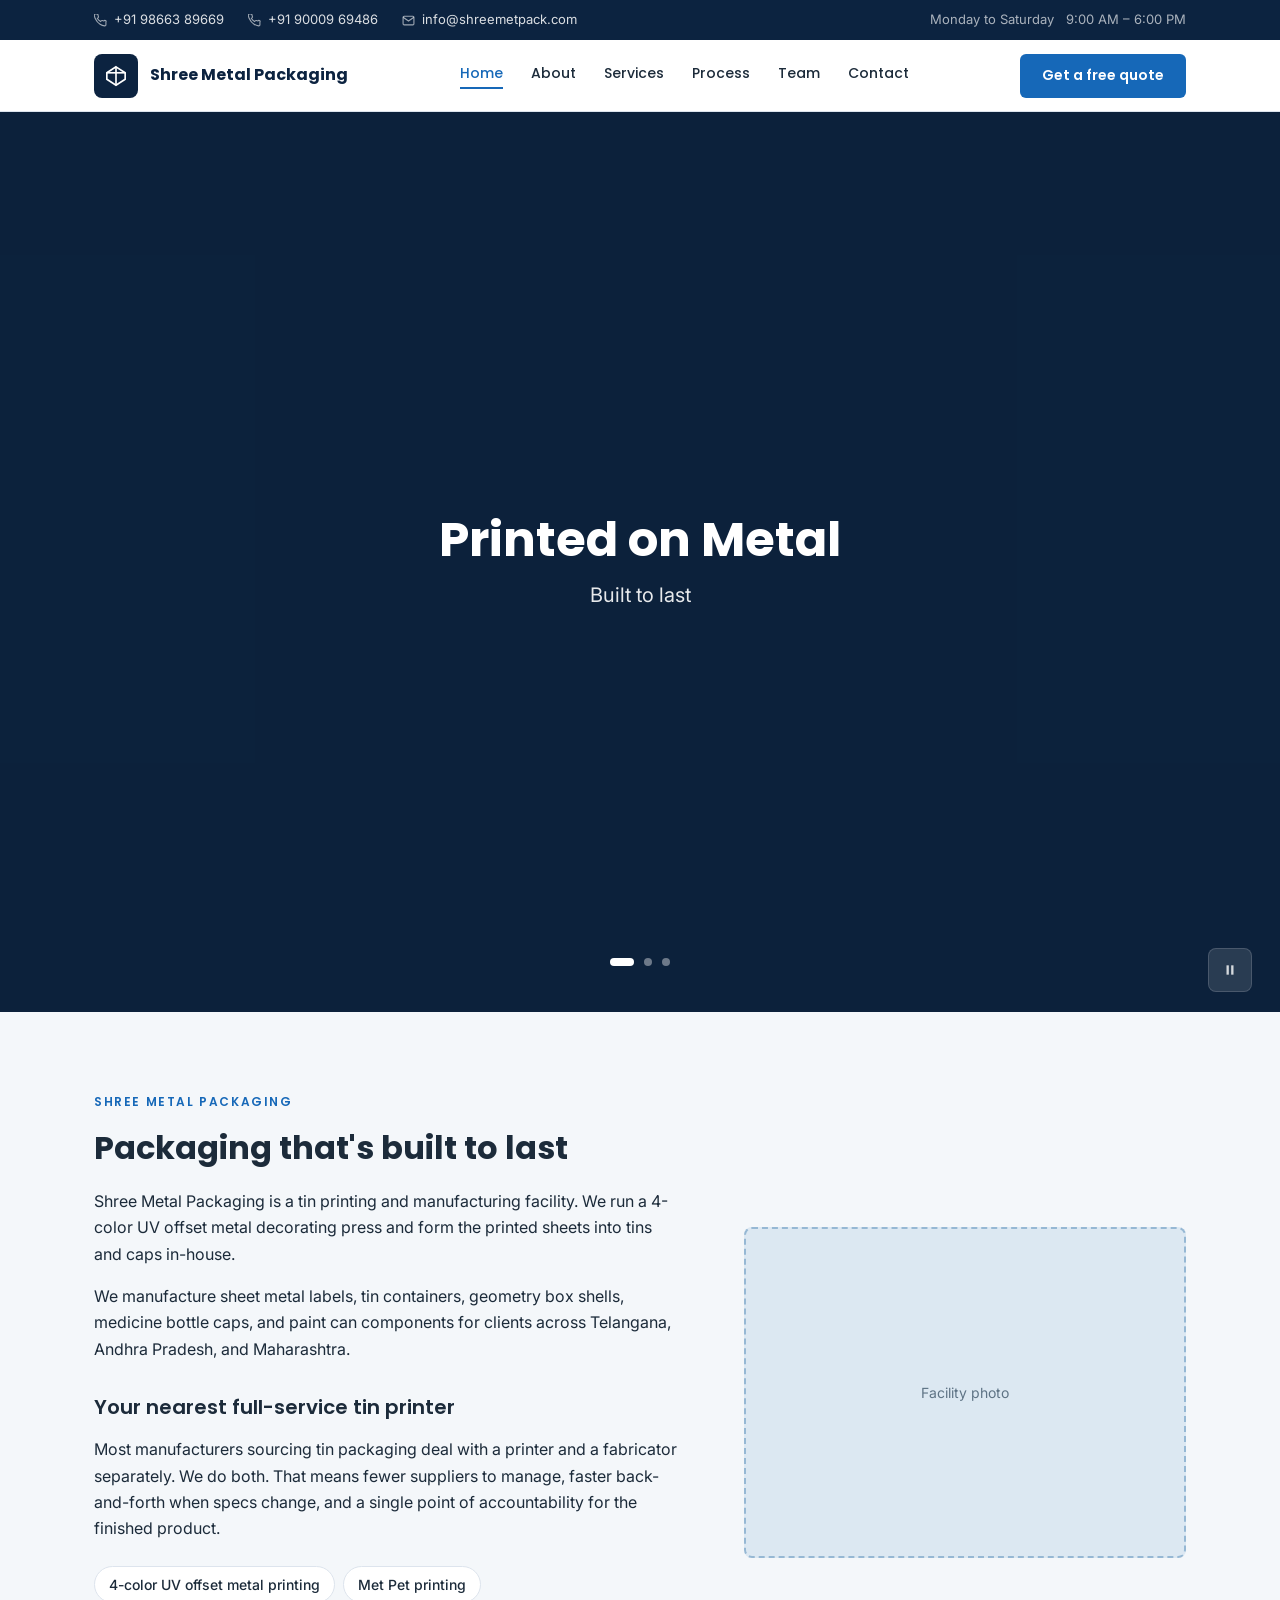
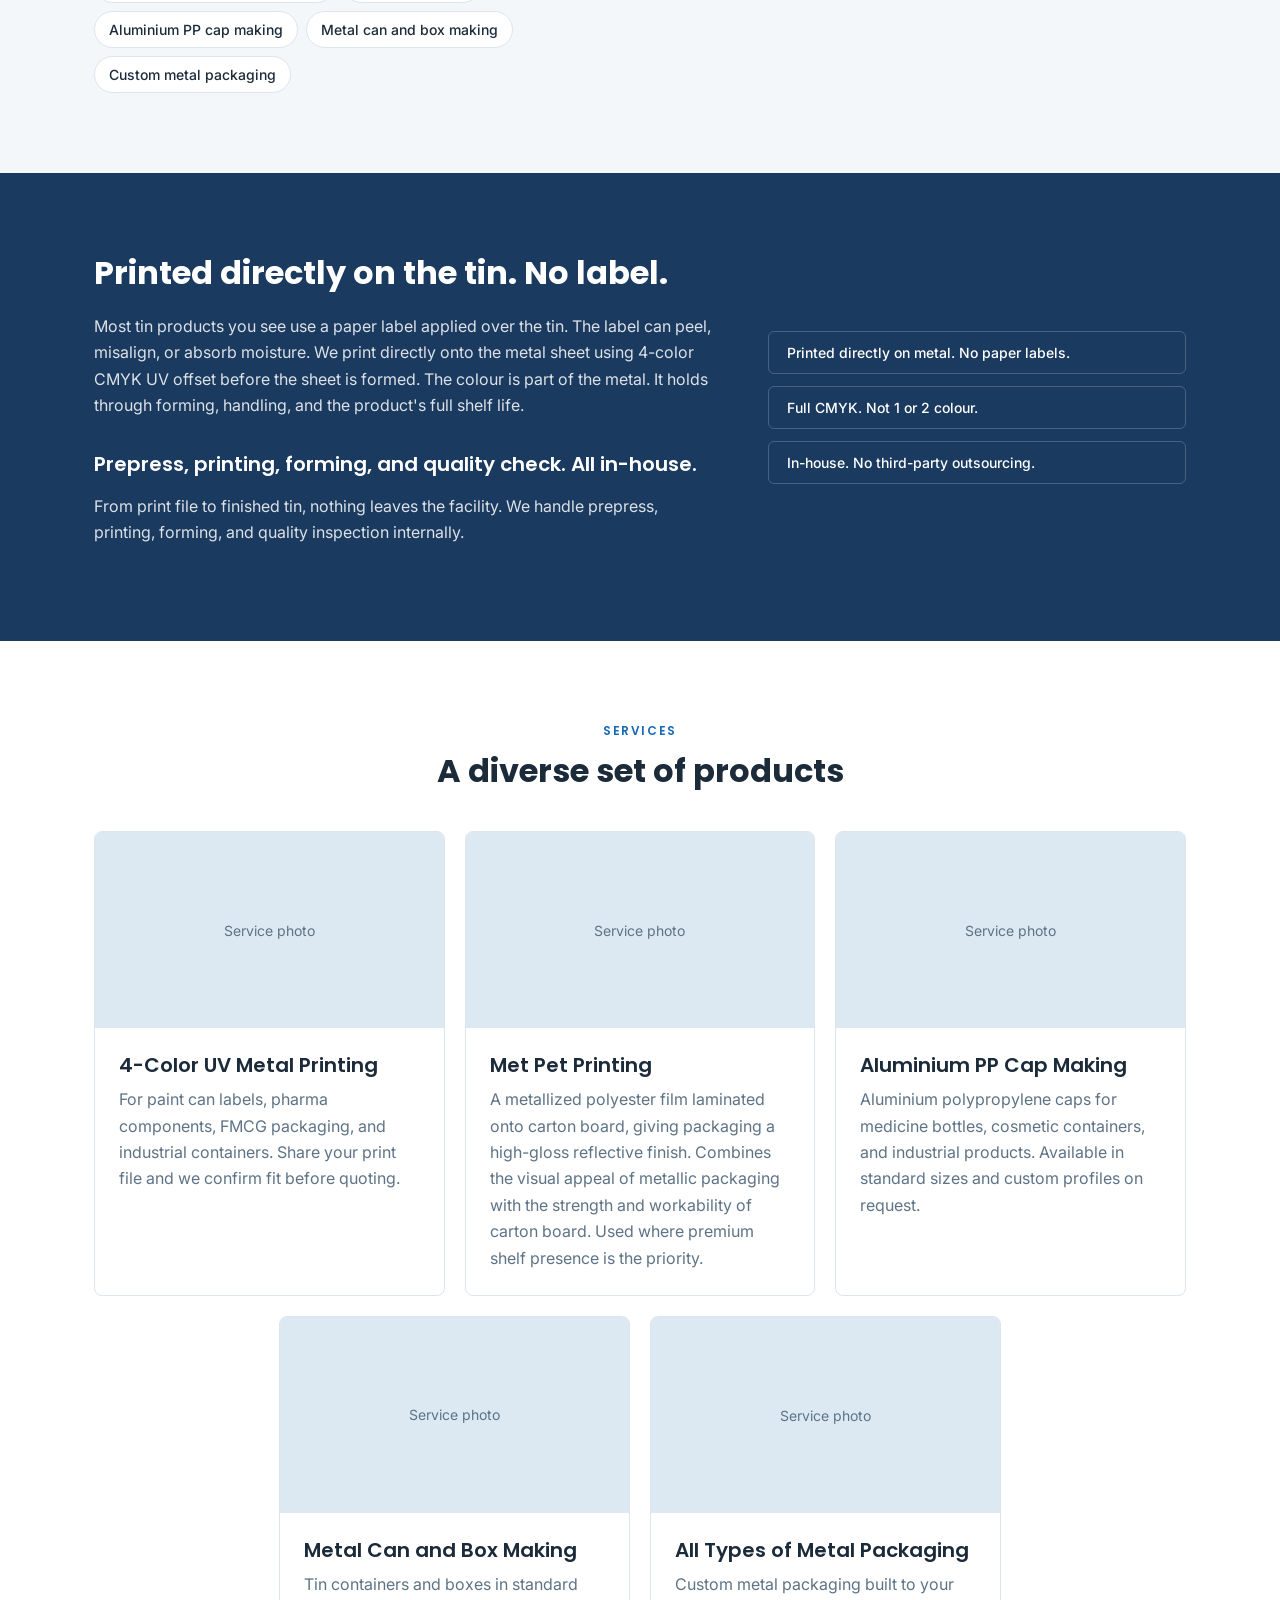
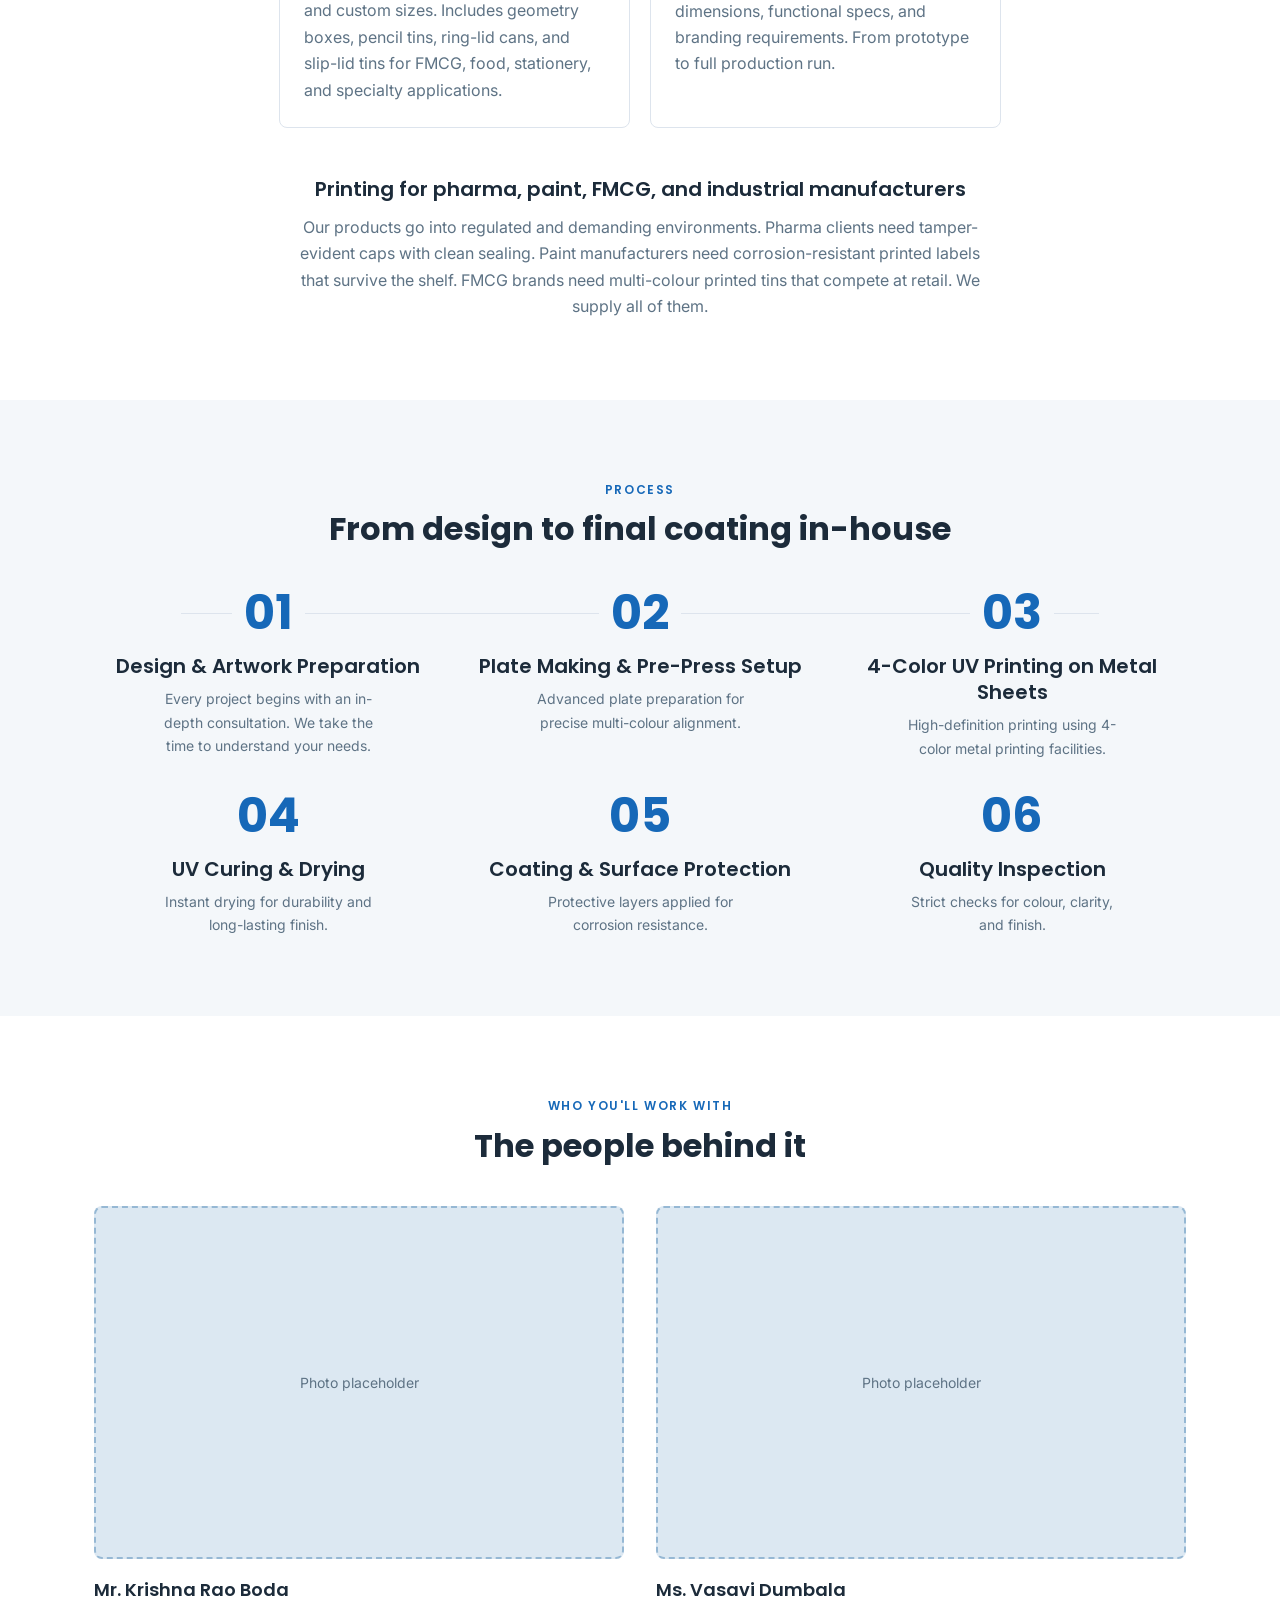
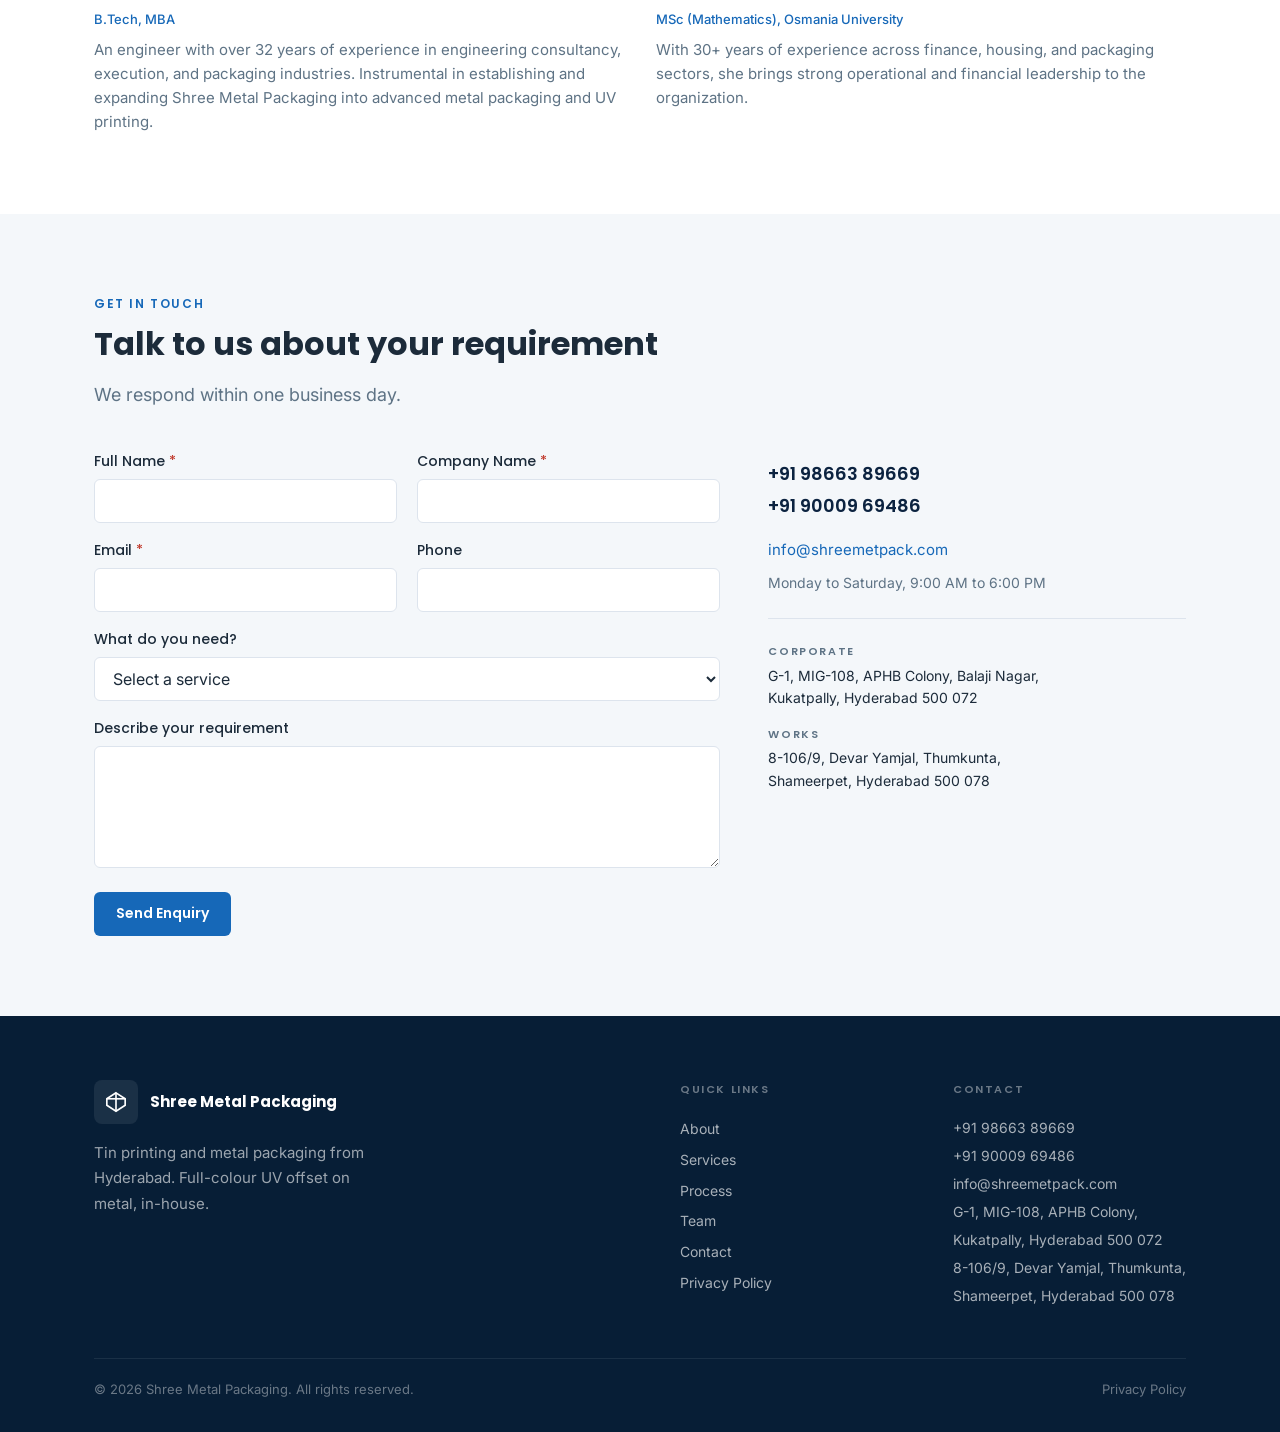
==== commit 95978e2e: "Update process to 6 steps (3+3 grid) and add team bios Process section now has 6 industry-specific s" ====
--- a/index.html
+++ b/index.html
@@ -250,23 +250,33 @@
     <div class="process-grid">
       <div class="process-step">
         <div class="step-number" aria-hidden="true">01</div>
-        <h3>Requirement</h3>
-        <p>You share specs, quantities, and timeline. We confirm fit before quoting.</p>
+        <h3>Design & Artwork Preparation</h3>
+        <p>Every project begins with an in-depth consultation. We take the time to understand your needs.</p>
       </div>
       <div class="process-step">
         <div class="step-number" aria-hidden="true">02</div>
-        <h3>Proofing</h3>
-        <p>We prepare the print template and submit a proof for your approval before production starts.</p>
+        <h3>Plate Making & Pre-Press Setup</h3>
+        <p>Advanced plate preparation for precise multi-colour alignment.</p>
       </div>
       <div class="process-step">
         <div class="step-number" aria-hidden="true">03</div>
-        <h3>Production</h3>
-        <p>Printing, forming, and assembly run in sequence at one facility. Updates provided on large orders.</p>
+        <h3>4-Color UV Printing on Metal Sheets</h3>
+        <p>High-definition printing using 4-color metal printing facilities.</p>
       </div>
       <div class="process-step">
         <div class="step-number" aria-hidden="true">04</div>
-        <h3>Inspection and dispatch</h3>
-        <p>Every batch is checked for dimensions, print quality, and sealing before it leaves the facility.</p>
+        <h3>UV Curing & Drying</h3>
+        <p>Instant drying for durability and long-lasting finish.</p>
+      </div>
+      <div class="process-step">
+        <div class="step-number" aria-hidden="true">05</div>
+        <h3>Coating & Surface Protection</h3>
+        <p>Protective layers applied for corrosion resistance.</p>
+      </div>
+      <div class="process-step">
+        <div class="step-number" aria-hidden="true">06</div>
+        <h3>Quality Inspection</h3>
+        <p>Strict checks for colour, clarity, and finish.</p>
       </div>
     </div>
   </div>
@@ -282,18 +292,20 @@
 
     <div class="team-grid">
       <div class="team-member">
-        <div class="placeholder-img team-photo" role="img" aria-label="Krishna Rao Boda, Shree Metal Packaging">
+        <div class="placeholder-img team-photo" role="img" aria-label="Mr. Krishna Rao Boda, Shree Metal Packaging">
           <span>Photo placeholder</span>
         </div>
-        <div class="team-name">Krishna Rao Boda</div>
-        <div class="team-title">[Title]</div>
+        <div class="team-name">Mr. Krishna Rao Boda</div>
+        <div class="team-credentials">B.Tech, MBA</div>
+        <p class="team-bio">An engineer with over 32 years of experience in engineering consultancy, execution, and packaging industries. Instrumental in establishing and expanding Shree Metal Packaging into advanced metal packaging and UV printing.</p>
       </div>
       <div class="team-member">
-        <div class="placeholder-img team-photo" role="img" aria-label="Vasavi Dumbala, Shree Metal Packaging">
+        <div class="placeholder-img team-photo" role="img" aria-label="Ms. Vasavi Dumbala, Shree Metal Packaging">
           <span>Photo placeholder</span>
         </div>
-        <div class="team-name">Vasavi Dumbala</div>
-        <div class="team-title">[Title]</div>
+        <div class="team-name">Ms. Vasavi Dumbala</div>
+        <div class="team-credentials">MSc (Mathematics), Osmania University</div>
+        <p class="team-bio">With 30+ years of experience across finance, housing, and packaging sectors, she brings strong operational and financial leadership to the organization.</p>
       </div>
     </div>
   </div>
--- a/css/main.css
+++ b/css/main.css
@@ -708,16 +708,16 @@
 /* ── PROCESS ─────────────────────────────────────────── */
 .process-grid {
   display: grid;
-  grid-template-columns: repeat(4, 1fr);
-  gap: 24px;
+  grid-template-columns: repeat(3, 1fr);
+  gap: 32px 24px;
   position: relative;
 }
 .process-grid::before {
   content: '';
   position: absolute;
   top: 24px;
-  left: 12.5%;
-  right: 12.5%;
+  left: 8%;
+  right: 8%;
   height: 1px;
   background: var(--border);
   pointer-events: none;
@@ -768,12 +768,20 @@
   font-weight: 600;
   color: var(--text);
 }
-.team-title {
+.team-credentials {
   font-family: var(--font-body);
-  font-size: 14px;
+  font-size: 13px;
   font-weight: 500;
+  color: var(--blue);
+  margin-top: 4px;
+}
+.team-bio {
+  font-family: var(--font-body);
+  font-size: 15px;
+  font-weight: 400;
   color: var(--muted);
-  margin-top: 4px;
+  margin-top: 8px;
+  line-height: 1.6;
 }
 
 /* ── CONTACT ─────────────────────────────────────────── */
@@ -951,7 +959,7 @@
 
   .process-grid {
     grid-template-columns: 1fr 1fr;
-    gap: 32px;
+    gap: 32px 24px;
   }
   .process-grid::before { display: none; }
   .step-number { background: transparent; }
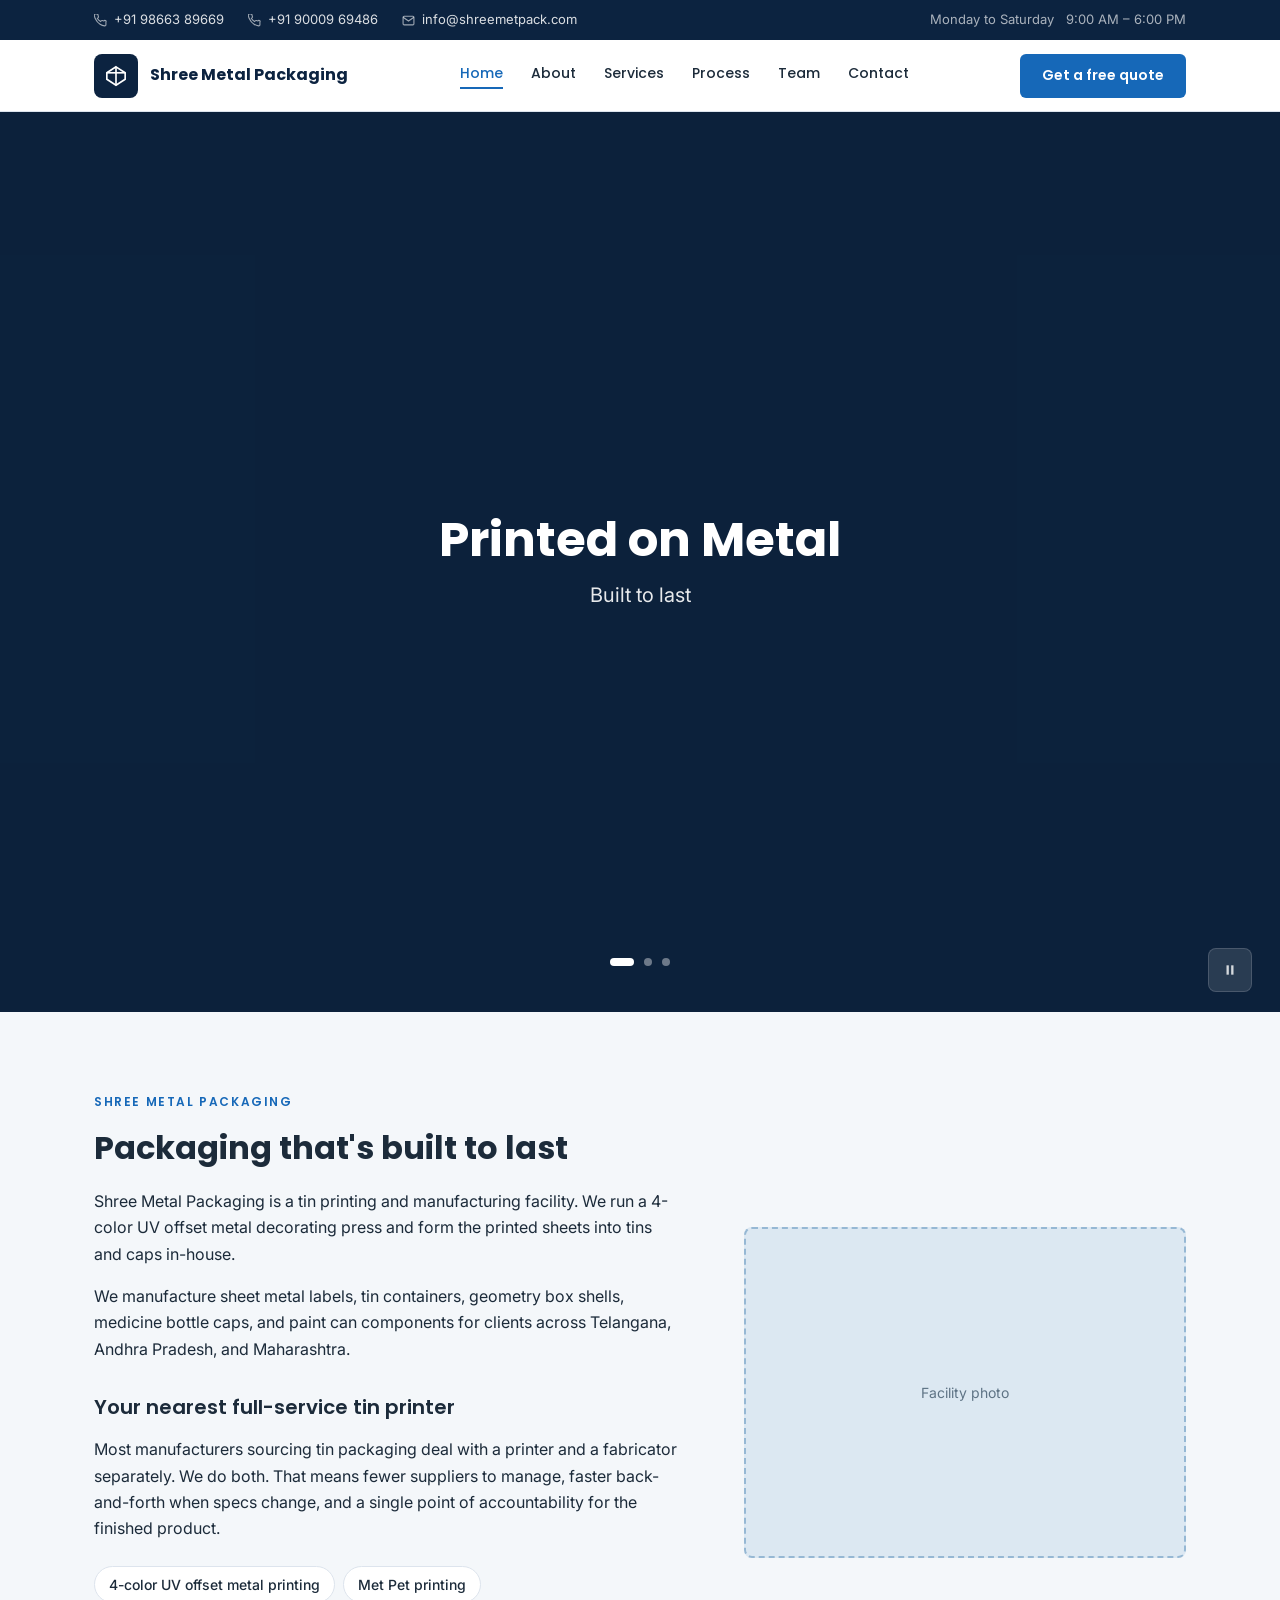
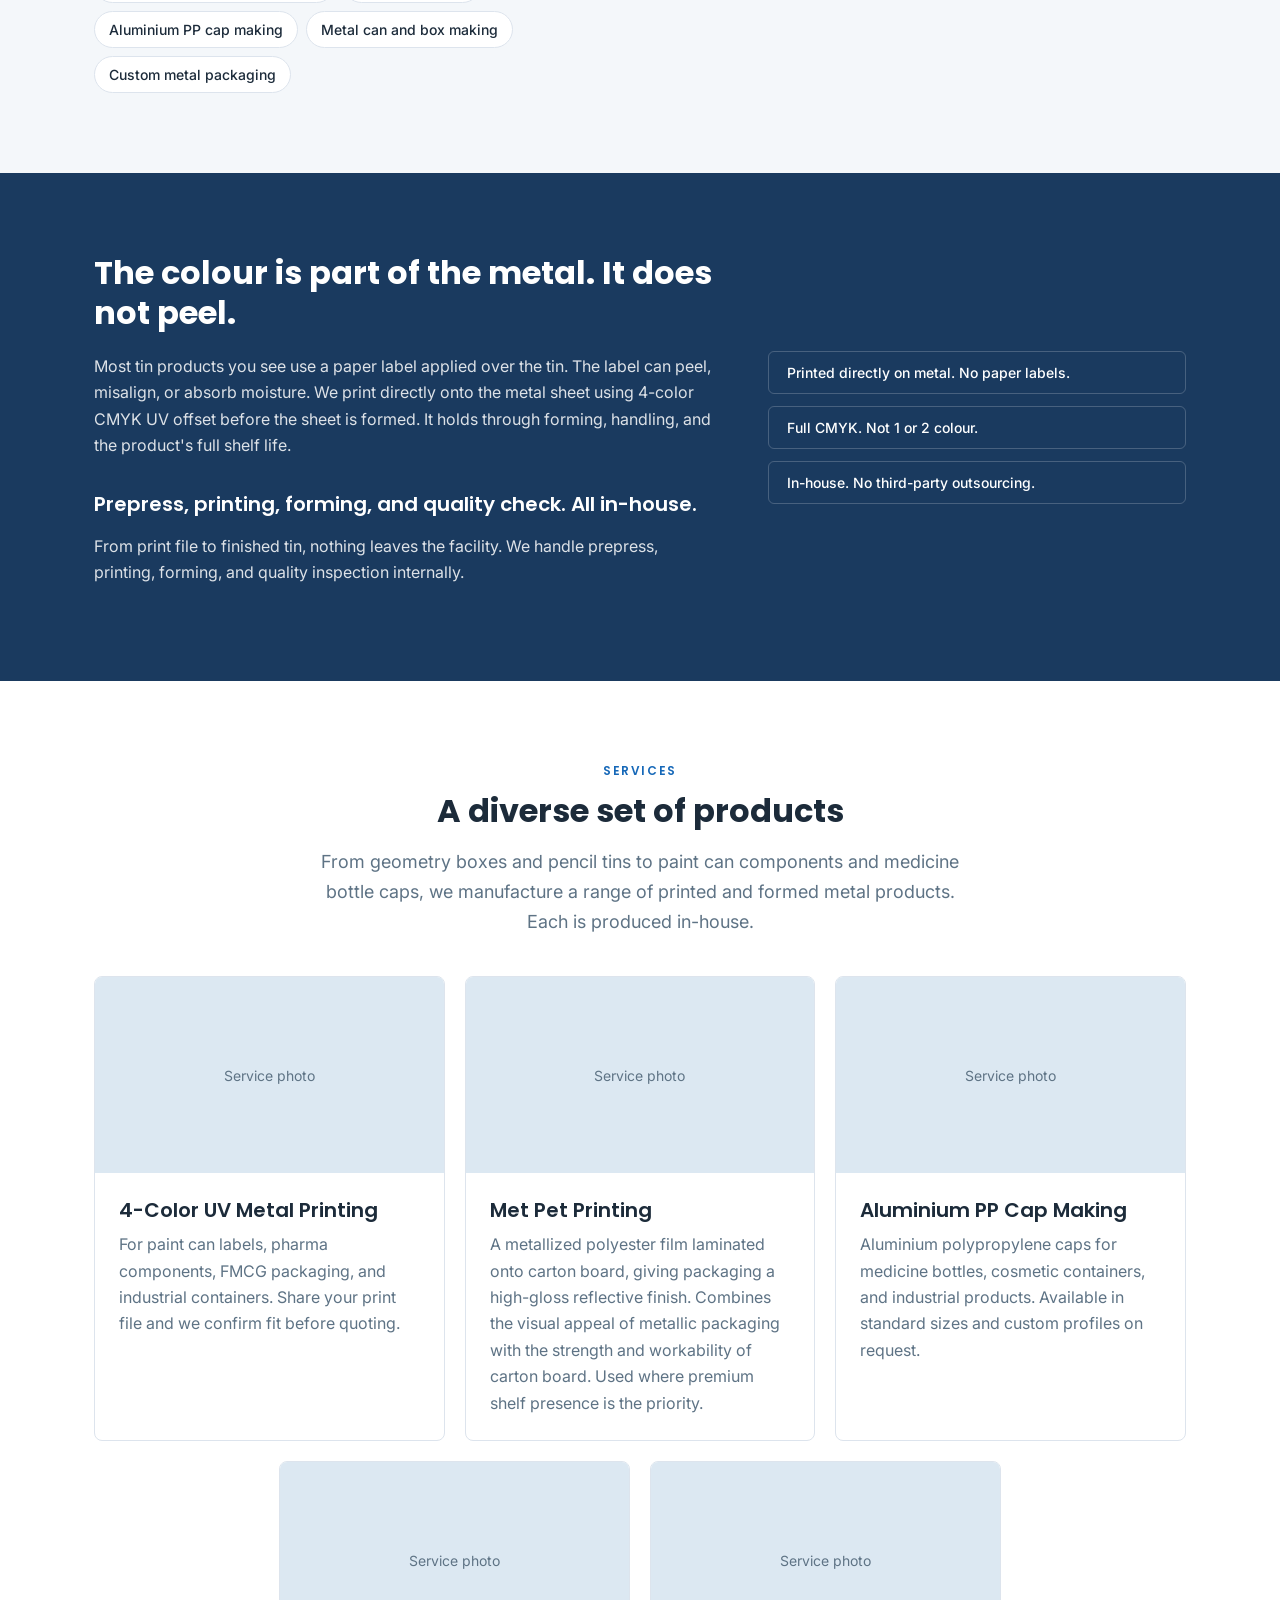
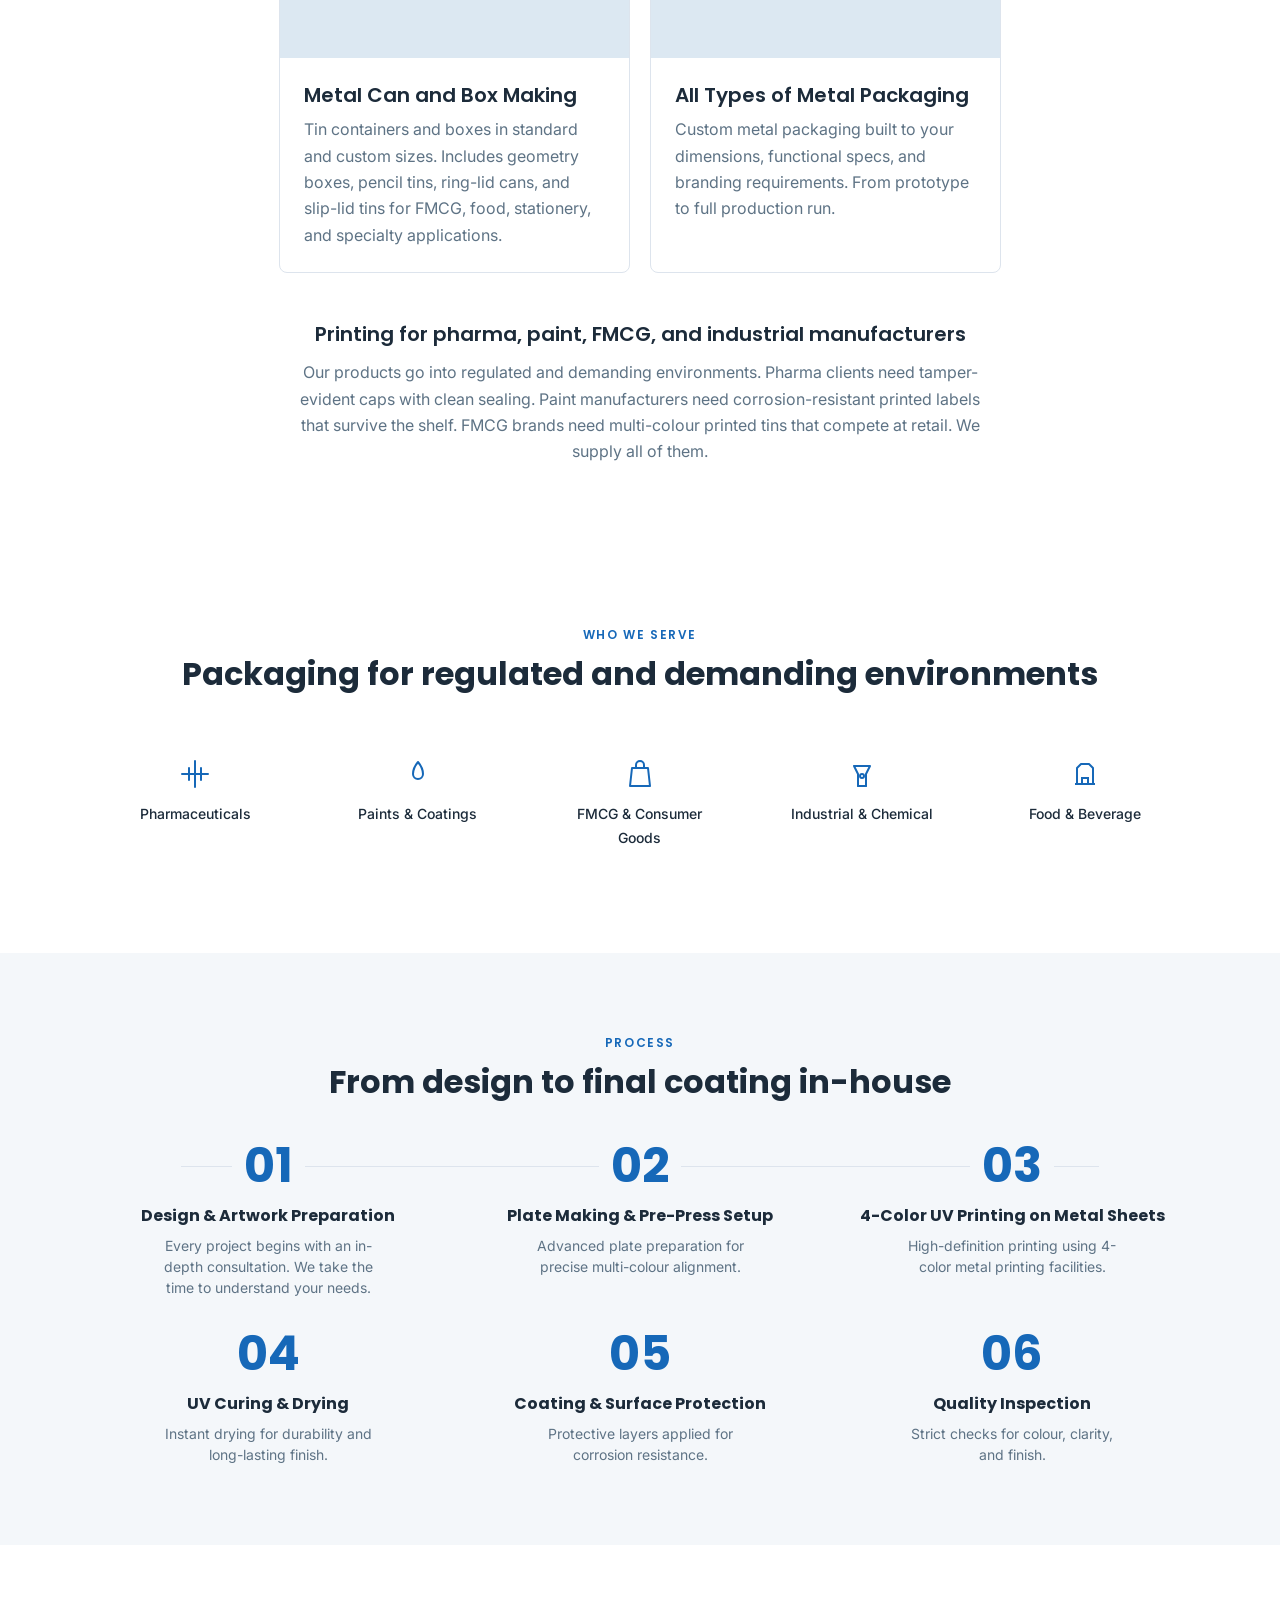
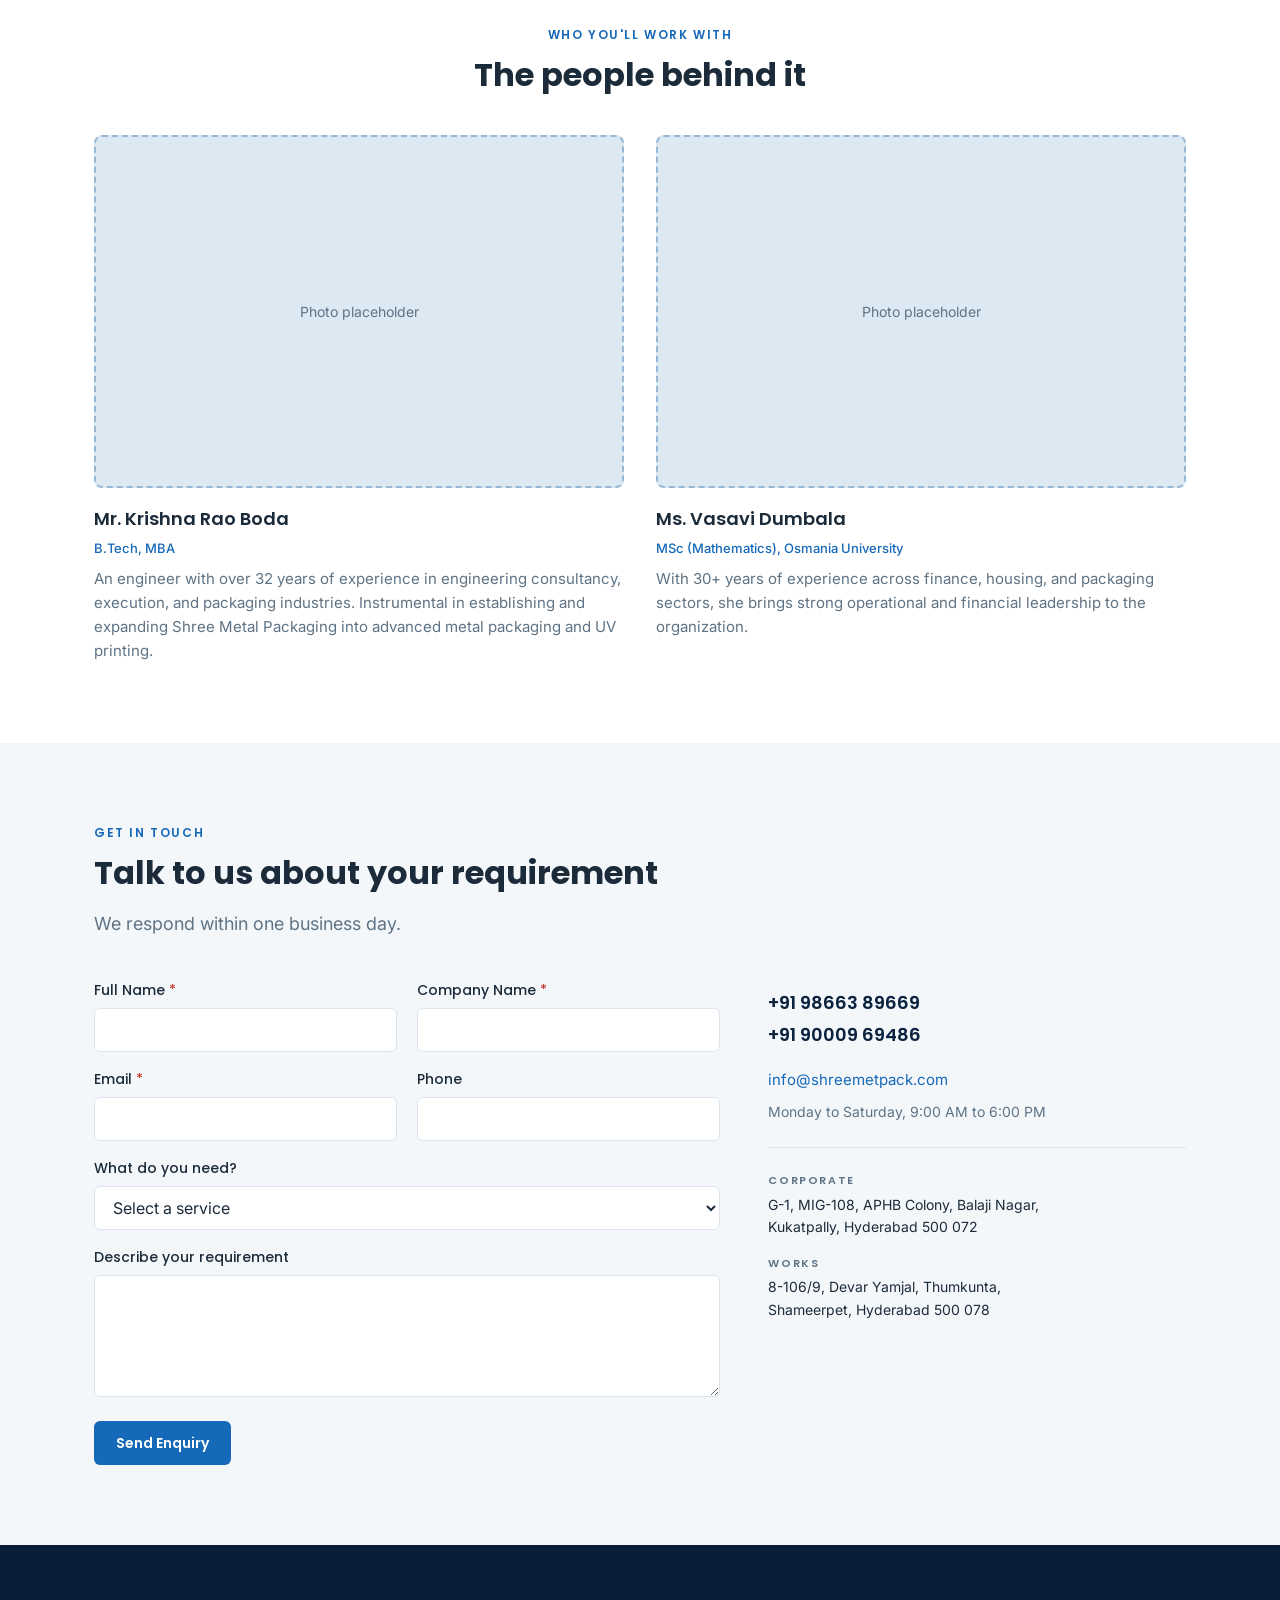
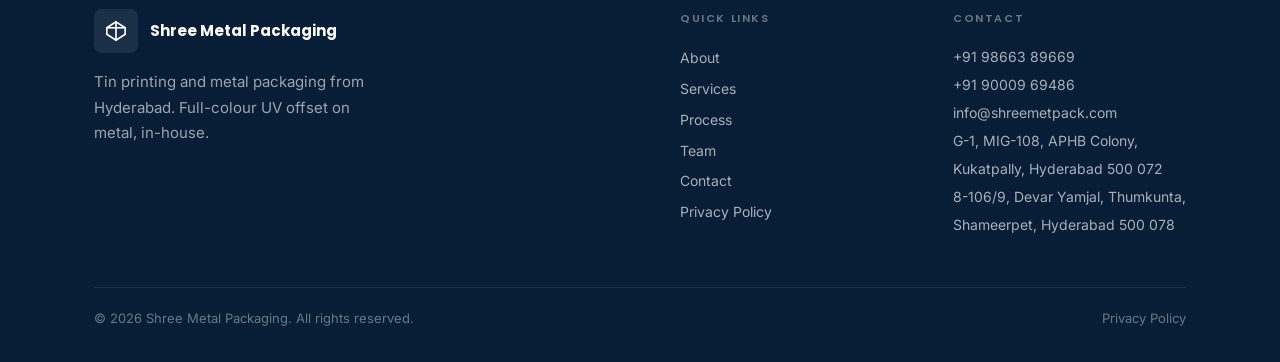
==== commit ad0b10c4: "Apply round 1 changes: USP heading, services lead, industries section, process typography 1. USP ban" ====
--- a/index.html
+++ b/index.html
@@ -154,8 +154,8 @@
     <div class="printing-grid">
 
       <div class="printing-body">
-        <h2 id="printing-heading">Printed directly on the tin. No label.</h2>
-        <p>Most tin products you see use a paper label applied over the tin. The label can peel, misalign, or absorb moisture. We print directly onto the metal sheet using 4-color CMYK UV offset before the sheet is formed. The colour is part of the metal. It holds through forming, handling, and the product's full shelf life.</p>
+        <h2 id="printing-heading">The colour is part of the metal. It does not peel.</h2>
+        <p>Most tin products you see use a paper label applied over the tin. The label can peel, misalign, or absorb moisture. We print directly onto the metal sheet using 4-color CMYK UV offset before the sheet is formed. It holds through forming, handling, and the product's full shelf life.</p>
         <h3>Prepress, printing, forming, and quality check. All in-house.</h3>
         <p>From print file to finished tin, nothing leaves the facility. We handle prepress, printing, forming, and quality inspection internally.</p>
       </div>
@@ -176,6 +176,7 @@
     <div class="section-header center">
       <p class="eyebrow">Services</p>
       <h2 id="services-heading">A diverse set of products</h2>
+      <p class="section-lead">From geometry boxes and pencil tins to paint can components and medicine bottle caps, we manufacture a range of printed and formed metal products. Each is produced in-house.</p>
     </div>
 
     <div class="services-grid">
@@ -235,6 +236,38 @@
     <div class="services-footer">
       <h3>Printing for pharma, paint, FMCG, and industrial manufacturers</h3>
       <p>Our products go into regulated and demanding environments. Pharma clients need tamper-evident caps with clean sealing. Paint manufacturers need corrosion-resistant printed labels that survive the shelf. FMCG brands need multi-colour printed tins that compete at retail. We supply all of them.</p>
+    </div>
+  </div>
+</section>
+
+<!-- ── INDUSTRIES ─────────────────────────────────────── -->
+<section id="industries" aria-labelledby="industries-heading">
+  <div class="container">
+    <div class="section-header center">
+      <p class="eyebrow">Who we serve</p>
+      <h2 id="industries-heading">Packaging for regulated and demanding environments</h2>
+    </div>
+    <div class="industries-grid">
+      <div class="industry-tile">
+        <svg viewBox="0 0 32 32" aria-hidden="true"><path d="M16 3v26M3 16h26M10 10v12M22 10v12" stroke="currentColor" stroke-width="2" fill="none" stroke-linecap="round"/></svg>
+        <span>Pharmaceuticals</span>
+      </div>
+      <div class="industry-tile">
+        <svg viewBox="0 0 32 32" aria-hidden="true"><path d="M16 4c0 0-5 6-5 12a5 5 0 0010 0c0-6-5-12-5-12z" stroke="currentColor" stroke-width="2" fill="none" stroke-linejoin="round"/></svg>
+        <span>Paints & Coatings</span>
+      </div>
+      <div class="industry-tile">
+        <svg viewBox="0 0 32 32" aria-hidden="true"><path d="M8 10h16l2 18H6L8 10z" stroke="currentColor" stroke-width="2" fill="none" stroke-linejoin="round"/><path d="M12 10V7a4 4 0 018 0v3" stroke="currentColor" stroke-width="2" fill="none"/></svg>
+        <span>FMCG & Consumer Goods</span>
+      </div>
+      <div class="industry-tile">
+        <svg viewBox="0 0 32 32" aria-hidden="true"><path d="M12 28V16l-4-8h16l-4 8v12H12z" stroke="currentColor" stroke-width="2" fill="none" stroke-linejoin="round"/><path d="M12 28h8" stroke="currentColor" stroke-width="2" stroke-linecap="round"/><circle cx="16" cy="18" r="2" stroke="currentColor" stroke-width="2" fill="none"/></svg>
+        <span>Industrial & Chemical</span>
+      </div>
+      <div class="industry-tile">
+        <svg viewBox="0 0 32 32" aria-hidden="true"><path d="M6 26h20M8 26V10l4-4h8l4 4v16" stroke="currentColor" stroke-width="2" fill="none" stroke-linejoin="round"/><path d="M13 20h6v6h-6z" stroke="currentColor" stroke-width="2" fill="none"/></svg>
+        <span>Food & Beverage</span>
+      </div>
     </div>
   </div>
 </section>
--- a/css/main.css
+++ b/css/main.css
@@ -705,6 +705,33 @@
   color: var(--muted);
 }
 
+/* ── INDUSTRIES ──────────────────────────────────────── */
+.industries-grid {
+  display: grid;
+  grid-template-columns: repeat(5, 1fr);
+  gap: var(--gap-card);
+}
+.industry-tile {
+  display: flex;
+  flex-direction: column;
+  align-items: center;
+  gap: 12px;
+  padding: 24px;
+  text-align: center;
+}
+.industry-tile svg {
+  width: 32px;
+  height: 32px;
+  color: var(--blue);
+  flex-shrink: 0;
+}
+.industry-tile span {
+  font-family: var(--font-body);
+  font-size: 14px;
+  font-weight: 500;
+  color: var(--text);
+}
+
 /* ── PROCESS ─────────────────────────────────────────── */
 .process-grid {
   display: grid;
@@ -741,10 +768,13 @@
   padding: 0 12px;
 }
 .process-step h3 {
+  font-size: 16px;
+  font-weight: 700;
   margin-bottom: 8px;
 }
 .process-step p {
   font-size: 14px;
+  line-height: 1.5;
   color: var(--muted);
   max-width: 220px;
   margin: 0 auto;
@@ -957,6 +987,10 @@
   }
   .services-grid .card:nth-child(n) { grid-column: auto; }
 
+  .industries-grid {
+    grid-template-columns: repeat(3, 1fr);
+  }
+
   .process-grid {
     grid-template-columns: 1fr 1fr;
     gap: 32px 24px;
@@ -994,6 +1028,10 @@
   .services-grid { grid-template-columns: 1fr; }
   .services-grid .card:nth-child(n) { grid-column: auto; }
 
+  .industries-grid {
+    grid-template-columns: repeat(2, 1fr);
+  }
+
   .process-grid { grid-template-columns: 1fr; }
   .process-step p { max-width: none; }
 
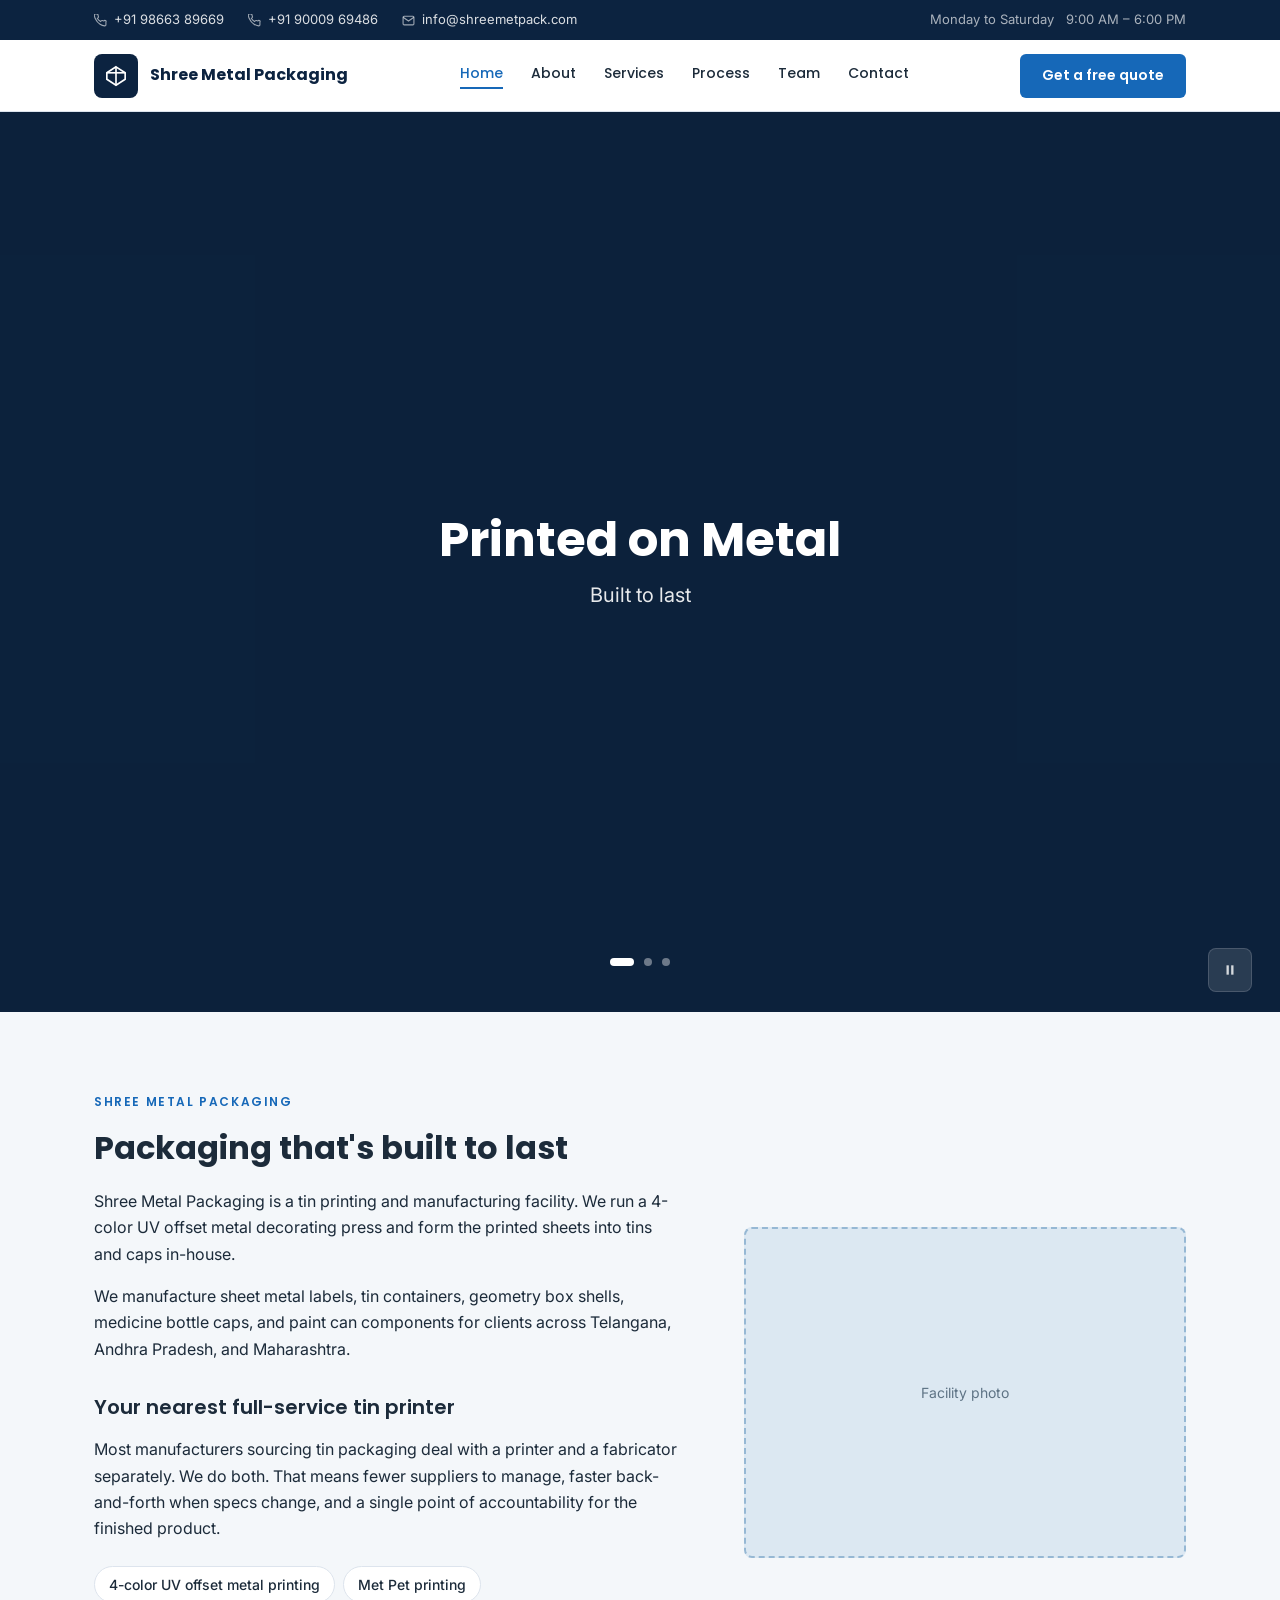
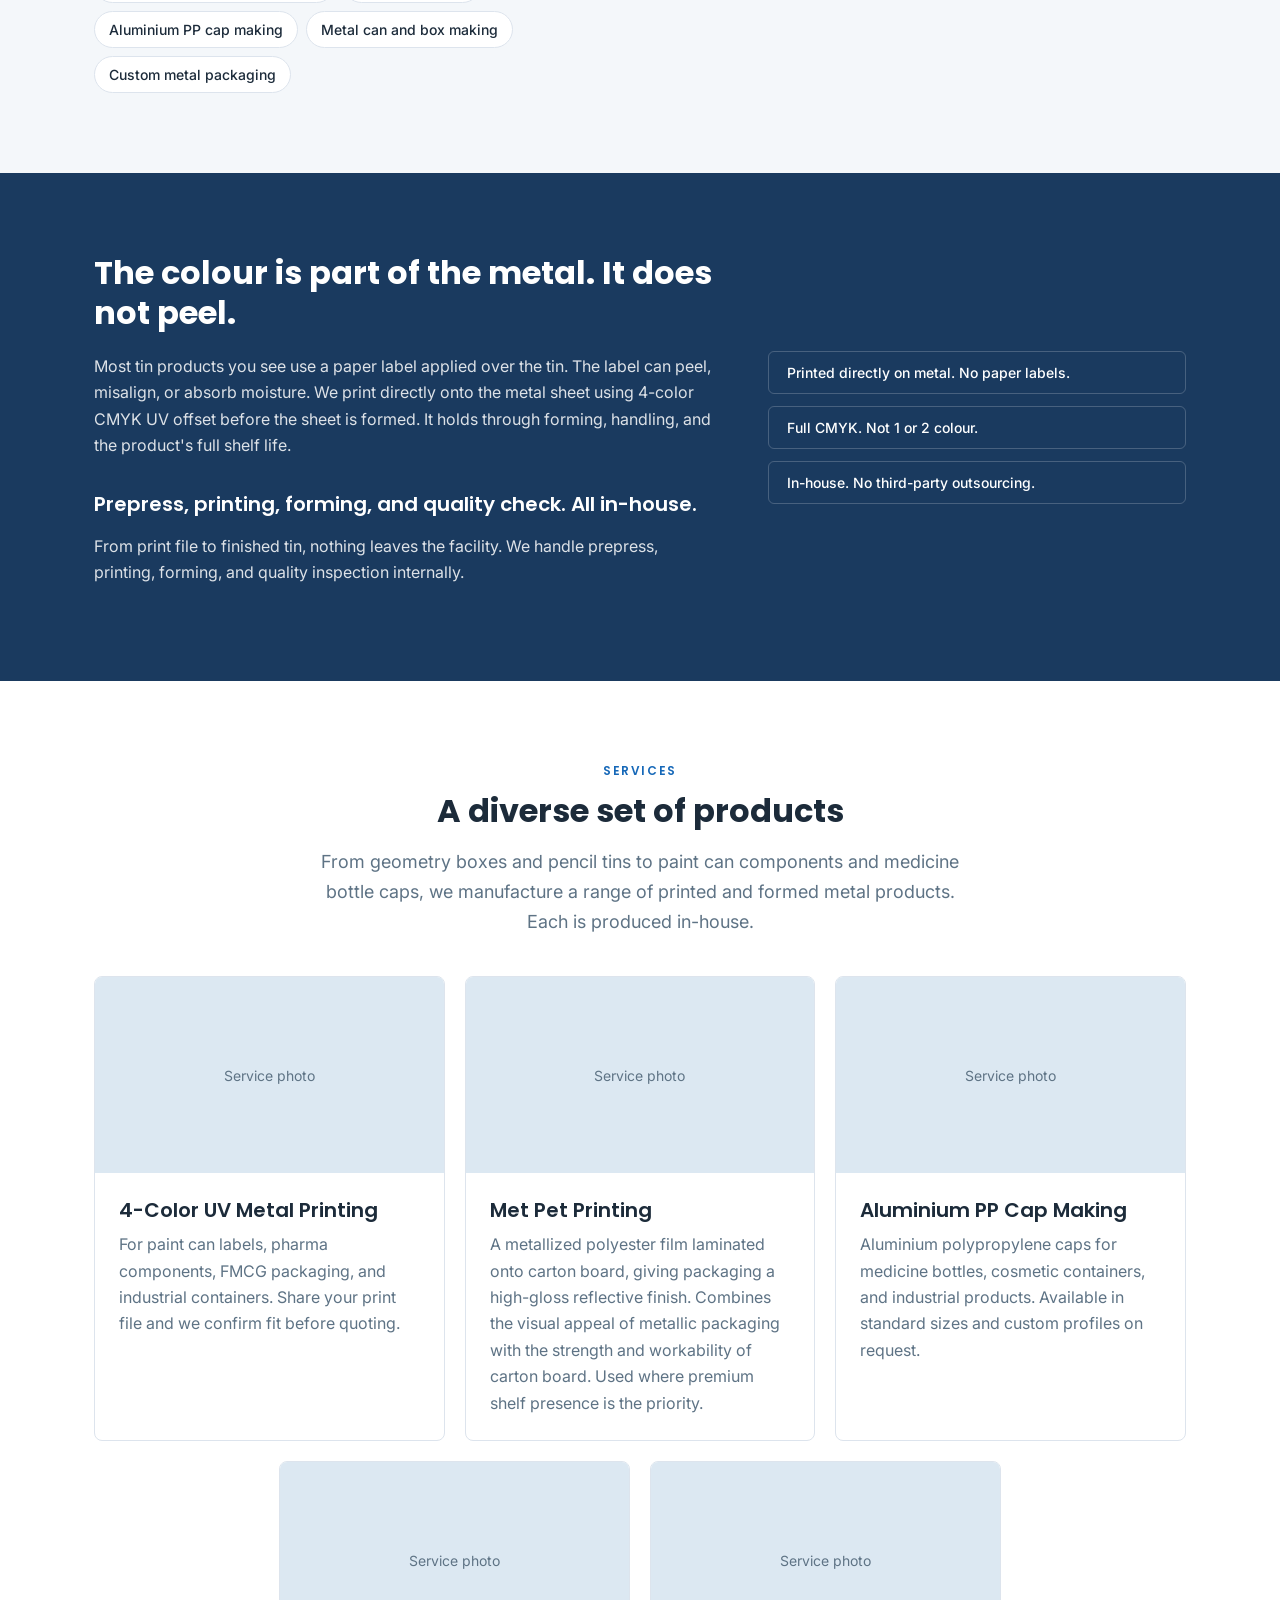
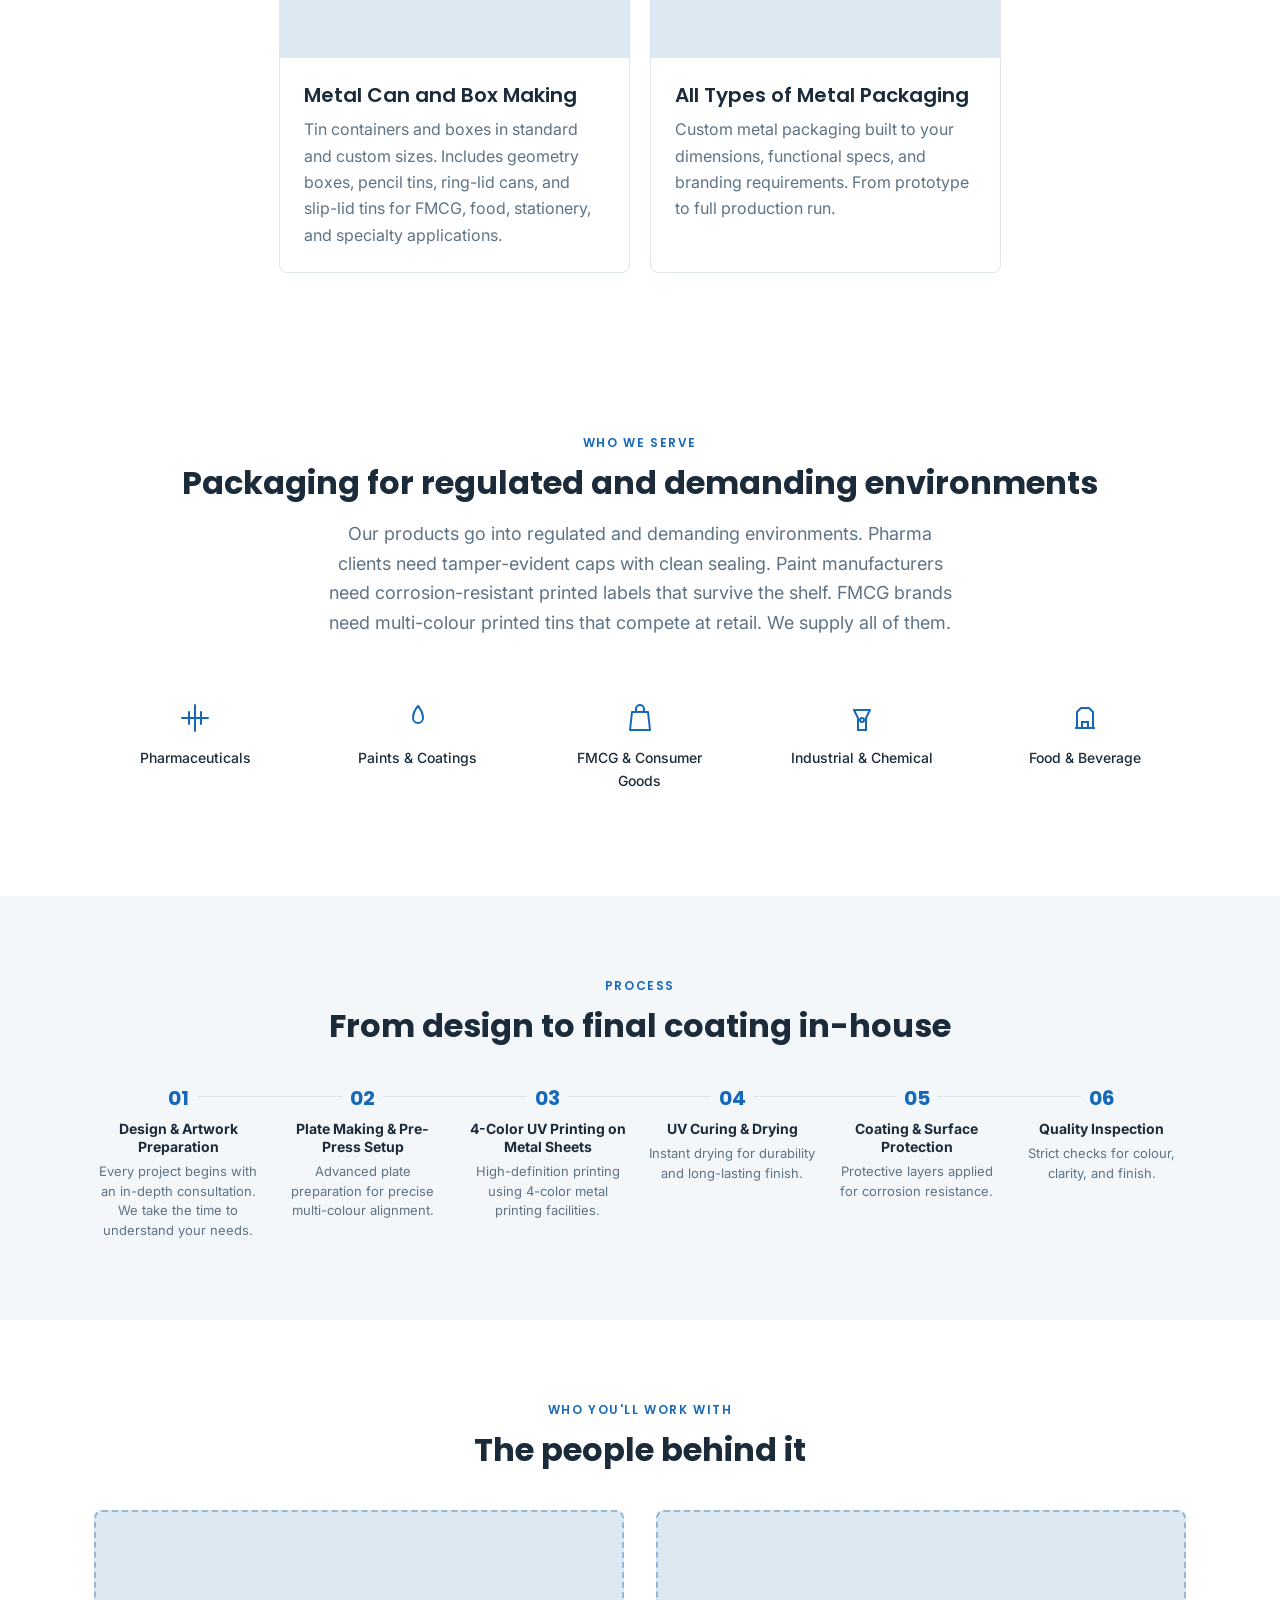
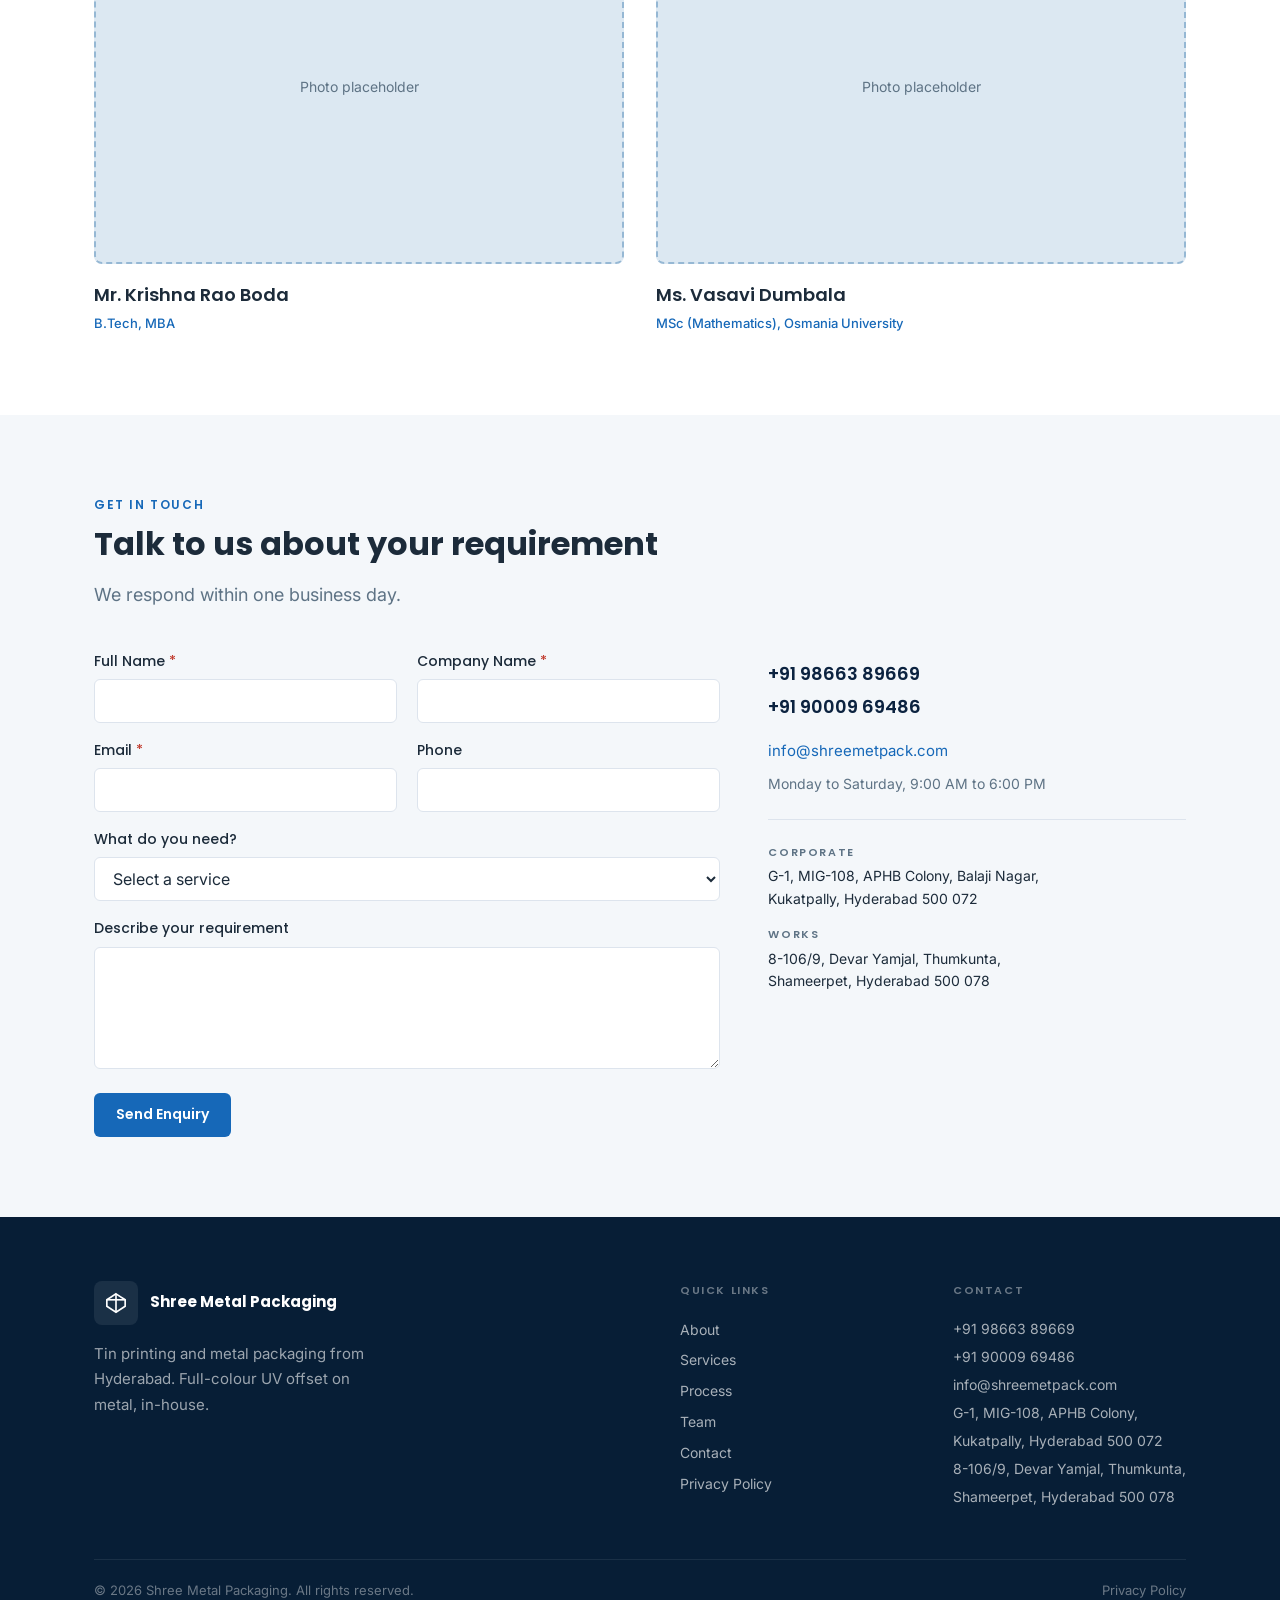
==== commit be0229bd: "Round 2: consolidate services/industries, tighten process row, drop team bios 1. Removed duplicate s" ====
--- a/index.html
+++ b/index.html
@@ -233,10 +233,6 @@
 
     </div>
 
-    <div class="services-footer">
-      <h3>Printing for pharma, paint, FMCG, and industrial manufacturers</h3>
-      <p>Our products go into regulated and demanding environments. Pharma clients need tamper-evident caps with clean sealing. Paint manufacturers need corrosion-resistant printed labels that survive the shelf. FMCG brands need multi-colour printed tins that compete at retail. We supply all of them.</p>
-    </div>
   </div>
 </section>
 
@@ -246,6 +242,7 @@
     <div class="section-header center">
       <p class="eyebrow">Who we serve</p>
       <h2 id="industries-heading">Packaging for regulated and demanding environments</h2>
+      <p class="section-lead">Our products go into regulated and demanding environments. Pharma clients need tamper-evident caps with clean sealing. Paint manufacturers need corrosion-resistant printed labels that survive the shelf. FMCG brands need multi-colour printed tins that compete at retail. We supply all of them.</p>
     </div>
     <div class="industries-grid">
       <div class="industry-tile">
@@ -283,33 +280,33 @@
     <div class="process-grid">
       <div class="process-step">
         <div class="step-number" aria-hidden="true">01</div>
-        <h3>Design & Artwork Preparation</h3>
-        <p>Every project begins with an in-depth consultation. We take the time to understand your needs.</p>
+        <p class="step-title">Design & Artwork Preparation</p>
+        <p class="step-body">Every project begins with an in-depth consultation. We take the time to understand your needs.</p>
       </div>
       <div class="process-step">
         <div class="step-number" aria-hidden="true">02</div>
-        <h3>Plate Making & Pre-Press Setup</h3>
-        <p>Advanced plate preparation for precise multi-colour alignment.</p>
+        <p class="step-title">Plate Making & Pre-Press Setup</p>
+        <p class="step-body">Advanced plate preparation for precise multi-colour alignment.</p>
       </div>
       <div class="process-step">
         <div class="step-number" aria-hidden="true">03</div>
-        <h3>4-Color UV Printing on Metal Sheets</h3>
-        <p>High-definition printing using 4-color metal printing facilities.</p>
+        <p class="step-title">4-Color UV Printing on Metal Sheets</p>
+        <p class="step-body">High-definition printing using 4-color metal printing facilities.</p>
       </div>
       <div class="process-step">
         <div class="step-number" aria-hidden="true">04</div>
-        <h3>UV Curing & Drying</h3>
-        <p>Instant drying for durability and long-lasting finish.</p>
+        <p class="step-title">UV Curing & Drying</p>
+        <p class="step-body">Instant drying for durability and long-lasting finish.</p>
       </div>
       <div class="process-step">
         <div class="step-number" aria-hidden="true">05</div>
-        <h3>Coating & Surface Protection</h3>
-        <p>Protective layers applied for corrosion resistance.</p>
+        <p class="step-title">Coating & Surface Protection</p>
+        <p class="step-body">Protective layers applied for corrosion resistance.</p>
       </div>
       <div class="process-step">
         <div class="step-number" aria-hidden="true">06</div>
-        <h3>Quality Inspection</h3>
-        <p>Strict checks for colour, clarity, and finish.</p>
+        <p class="step-title">Quality Inspection</p>
+        <p class="step-body">Strict checks for colour, clarity, and finish.</p>
       </div>
     </div>
   </div>
@@ -330,7 +327,6 @@
         </div>
         <div class="team-name">Mr. Krishna Rao Boda</div>
         <div class="team-credentials">B.Tech, MBA</div>
-        <p class="team-bio">An engineer with over 32 years of experience in engineering consultancy, execution, and packaging industries. Instrumental in establishing and expanding Shree Metal Packaging into advanced metal packaging and UV printing.</p>
       </div>
       <div class="team-member">
         <div class="placeholder-img team-photo" role="img" aria-label="Ms. Vasavi Dumbala, Shree Metal Packaging">
@@ -338,7 +334,6 @@
         </div>
         <div class="team-name">Ms. Vasavi Dumbala</div>
         <div class="team-credentials">MSc (Mathematics), Osmania University</div>
-        <p class="team-bio">With 30+ years of experience across finance, housing, and packaging sectors, she brings strong operational and financial leadership to the organization.</p>
       </div>
     </div>
   </div>
--- a/css/main.css
+++ b/css/main.css
@@ -692,18 +692,6 @@
 .services-grid .card:nth-child(3) { grid-column: 5 / 7; }
 .services-grid .card:nth-child(4) { grid-column: 2 / 4; }
 .services-grid .card:nth-child(5) { grid-column: 4 / 6; }
-.services-footer {
-  text-align: center;
-  margin-top: 48px;
-}
-.services-footer h3 {
-  margin-bottom: 12px;
-}
-.services-footer p {
-  max-width: 680px;
-  margin: 0 auto;
-  color: var(--muted);
-}
 
 /* ── INDUSTRIES ──────────────────────────────────────── */
 .industries-grid {
@@ -735,14 +723,14 @@
 /* ── PROCESS ─────────────────────────────────────────── */
 .process-grid {
   display: grid;
-  grid-template-columns: repeat(3, 1fr);
-  gap: 32px 24px;
+  grid-template-columns: repeat(6, 1fr);
+  gap: 16px;
   position: relative;
 }
 .process-grid::before {
   content: '';
   position: absolute;
-  top: 24px;
+  top: 10px;
   left: 8%;
   right: 8%;
   height: 1px;
@@ -756,28 +744,31 @@
 }
 .step-number {
   font-family: var(--font-head);
-  font-size: 48px;
+  font-size: 20px;
   font-weight: 700;
   color: var(--blue);
   line-height: 1;
-  margin-bottom: 16px;
   position: relative;
   z-index: 1;
   display: inline-block;
   background: var(--bg-light);
-  padding: 0 12px;
-}
-.process-step h3 {
-  font-size: 16px;
+  padding: 0 8px;
+}
+.step-title {
+  font-family: var(--font-body);
+  font-size: 14px;
   font-weight: 700;
-  margin-bottom: 8px;
-}
-.process-step p {
-  font-size: 14px;
+  color: var(--text);
+  margin: 8px 0 6px;
+  line-height: 1.3;
+}
+.step-body {
+  font-family: var(--font-body);
+  font-size: 13px;
+  font-weight: 400;
+  color: var(--muted);
   line-height: 1.5;
-  color: var(--muted);
-  max-width: 220px;
-  margin: 0 auto;
+  margin: 0;
 }
 
 /* ── TEAM ────────────────────────────────────────────── */
@@ -804,14 +795,6 @@
   font-weight: 500;
   color: var(--blue);
   margin-top: 4px;
-}
-.team-bio {
-  font-family: var(--font-body);
-  font-size: 15px;
-  font-weight: 400;
-  color: var(--muted);
-  margin-top: 8px;
-  line-height: 1.6;
 }
 
 /* ── CONTACT ─────────────────────────────────────────── */
@@ -992,8 +975,8 @@
   }
 
   .process-grid {
-    grid-template-columns: 1fr 1fr;
-    gap: 32px 24px;
+    grid-template-columns: repeat(3, 1fr);
+    gap: 24px 16px;
   }
   .process-grid::before { display: none; }
   .step-number { background: transparent; }
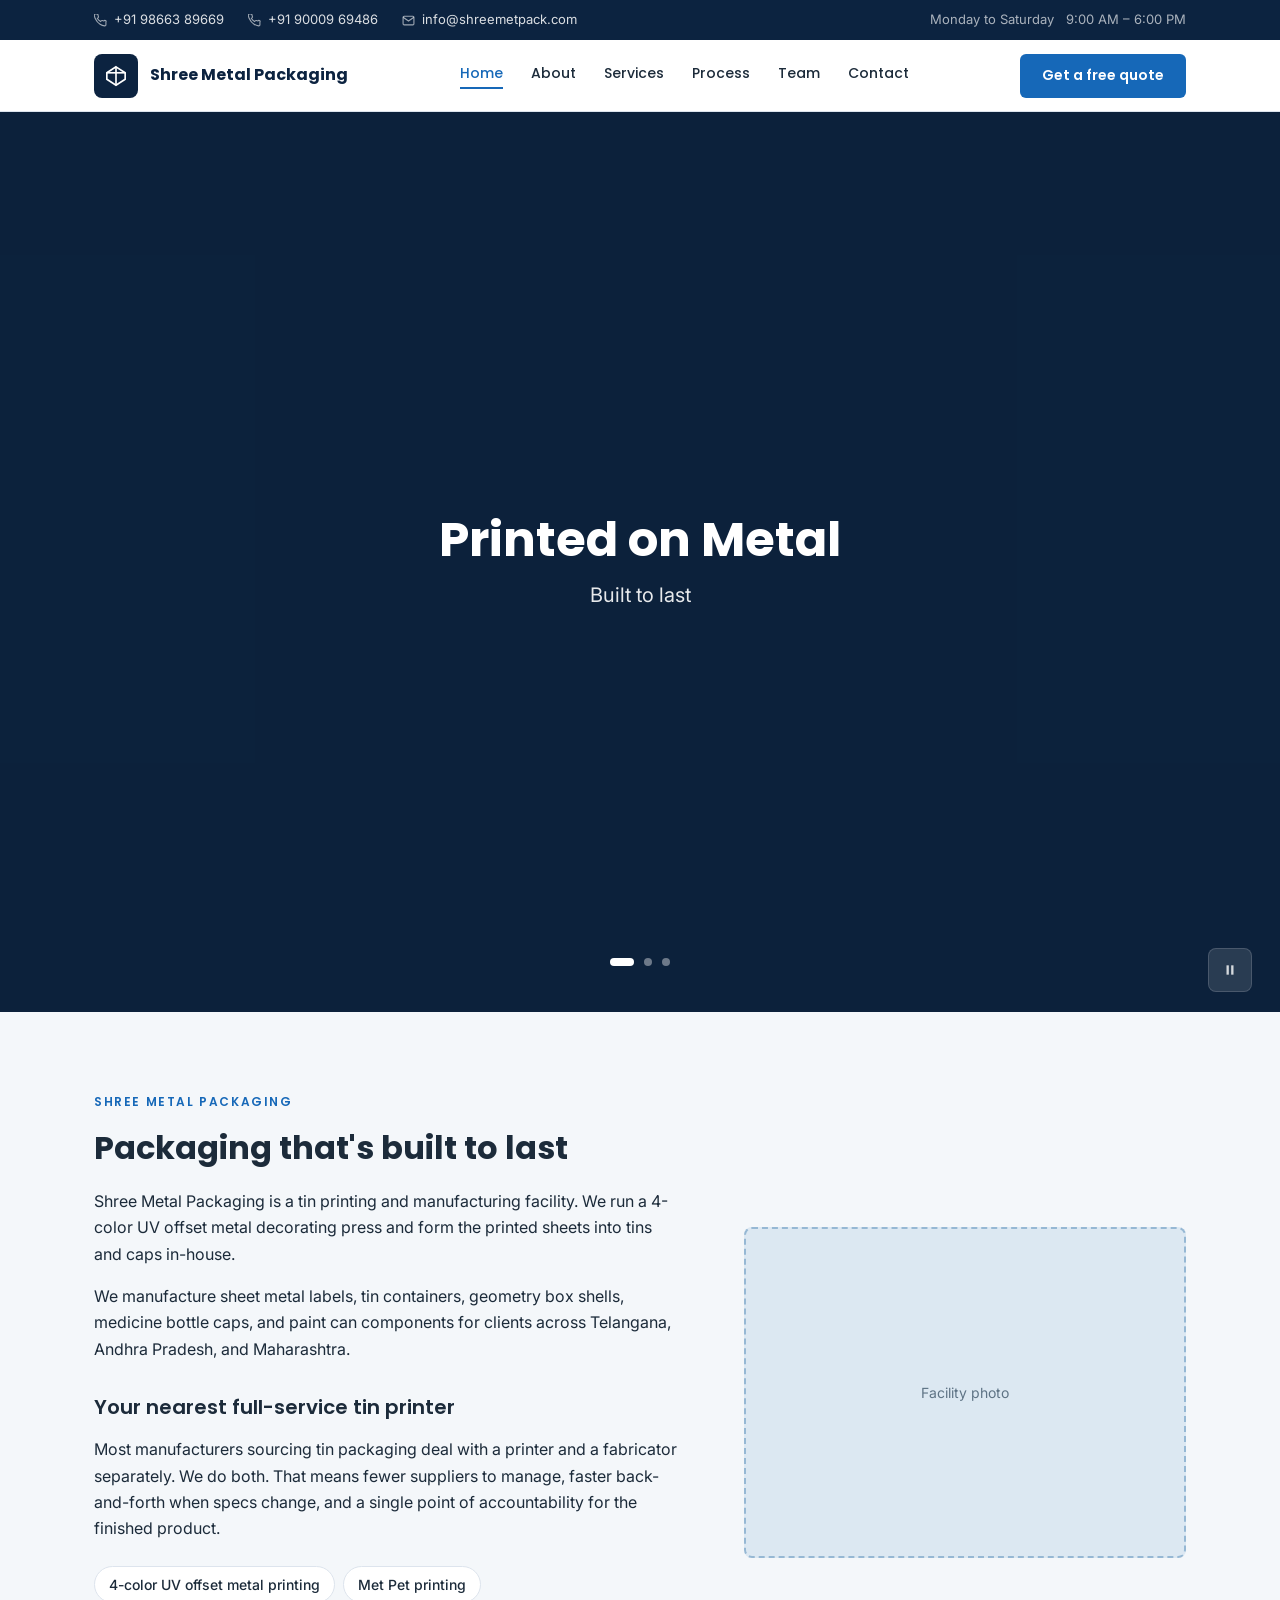
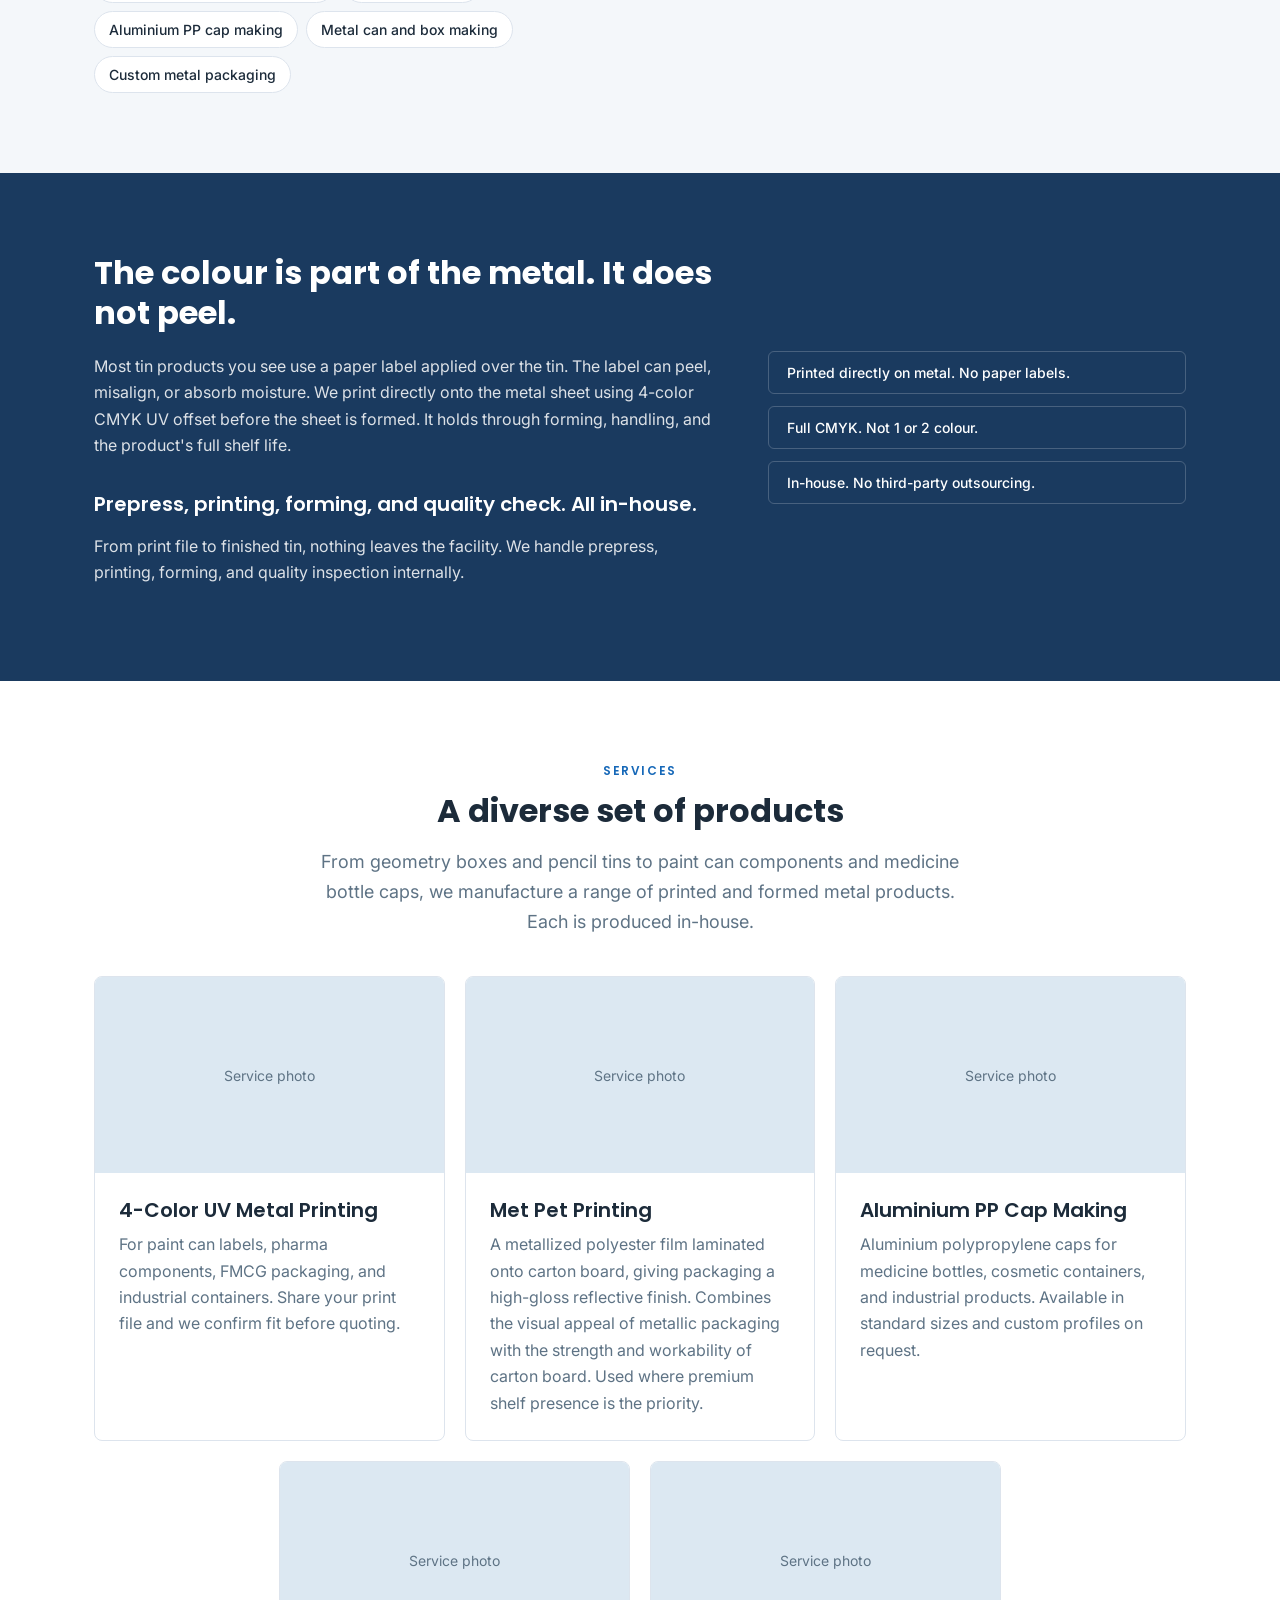
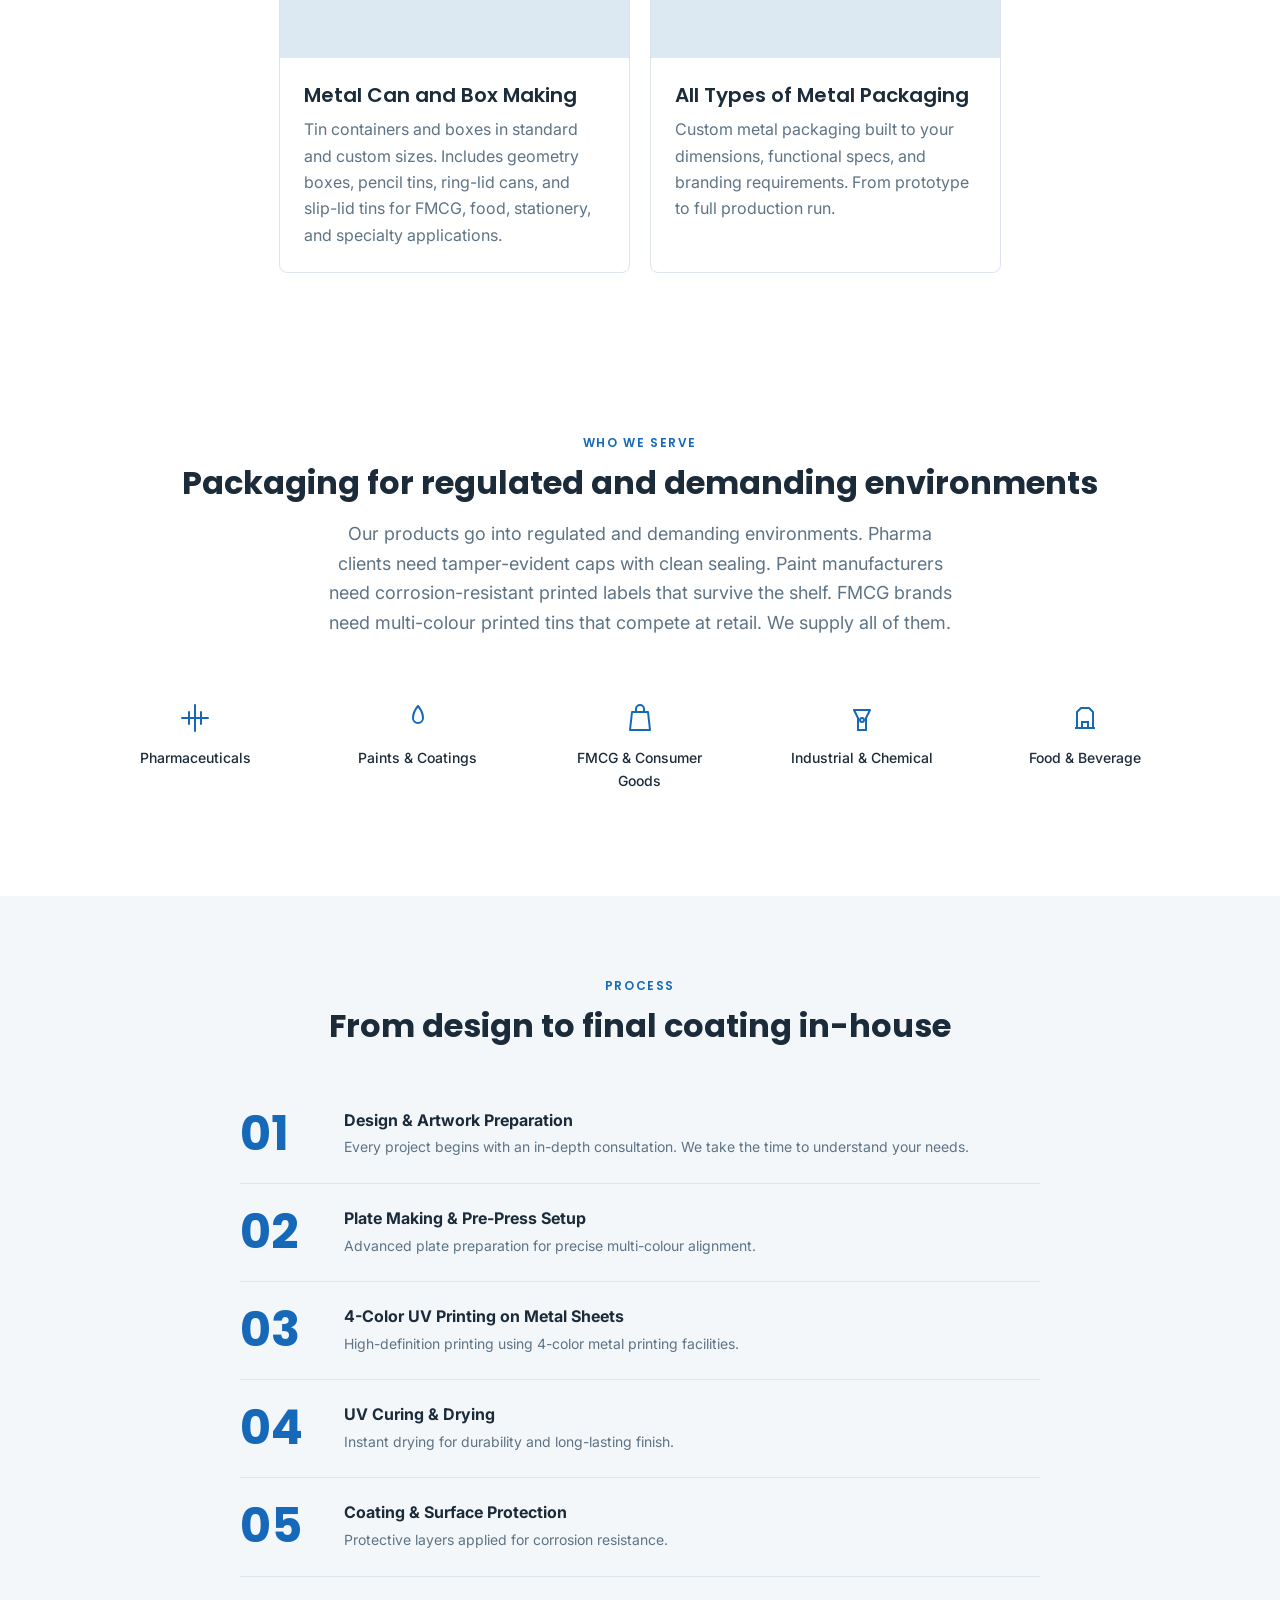
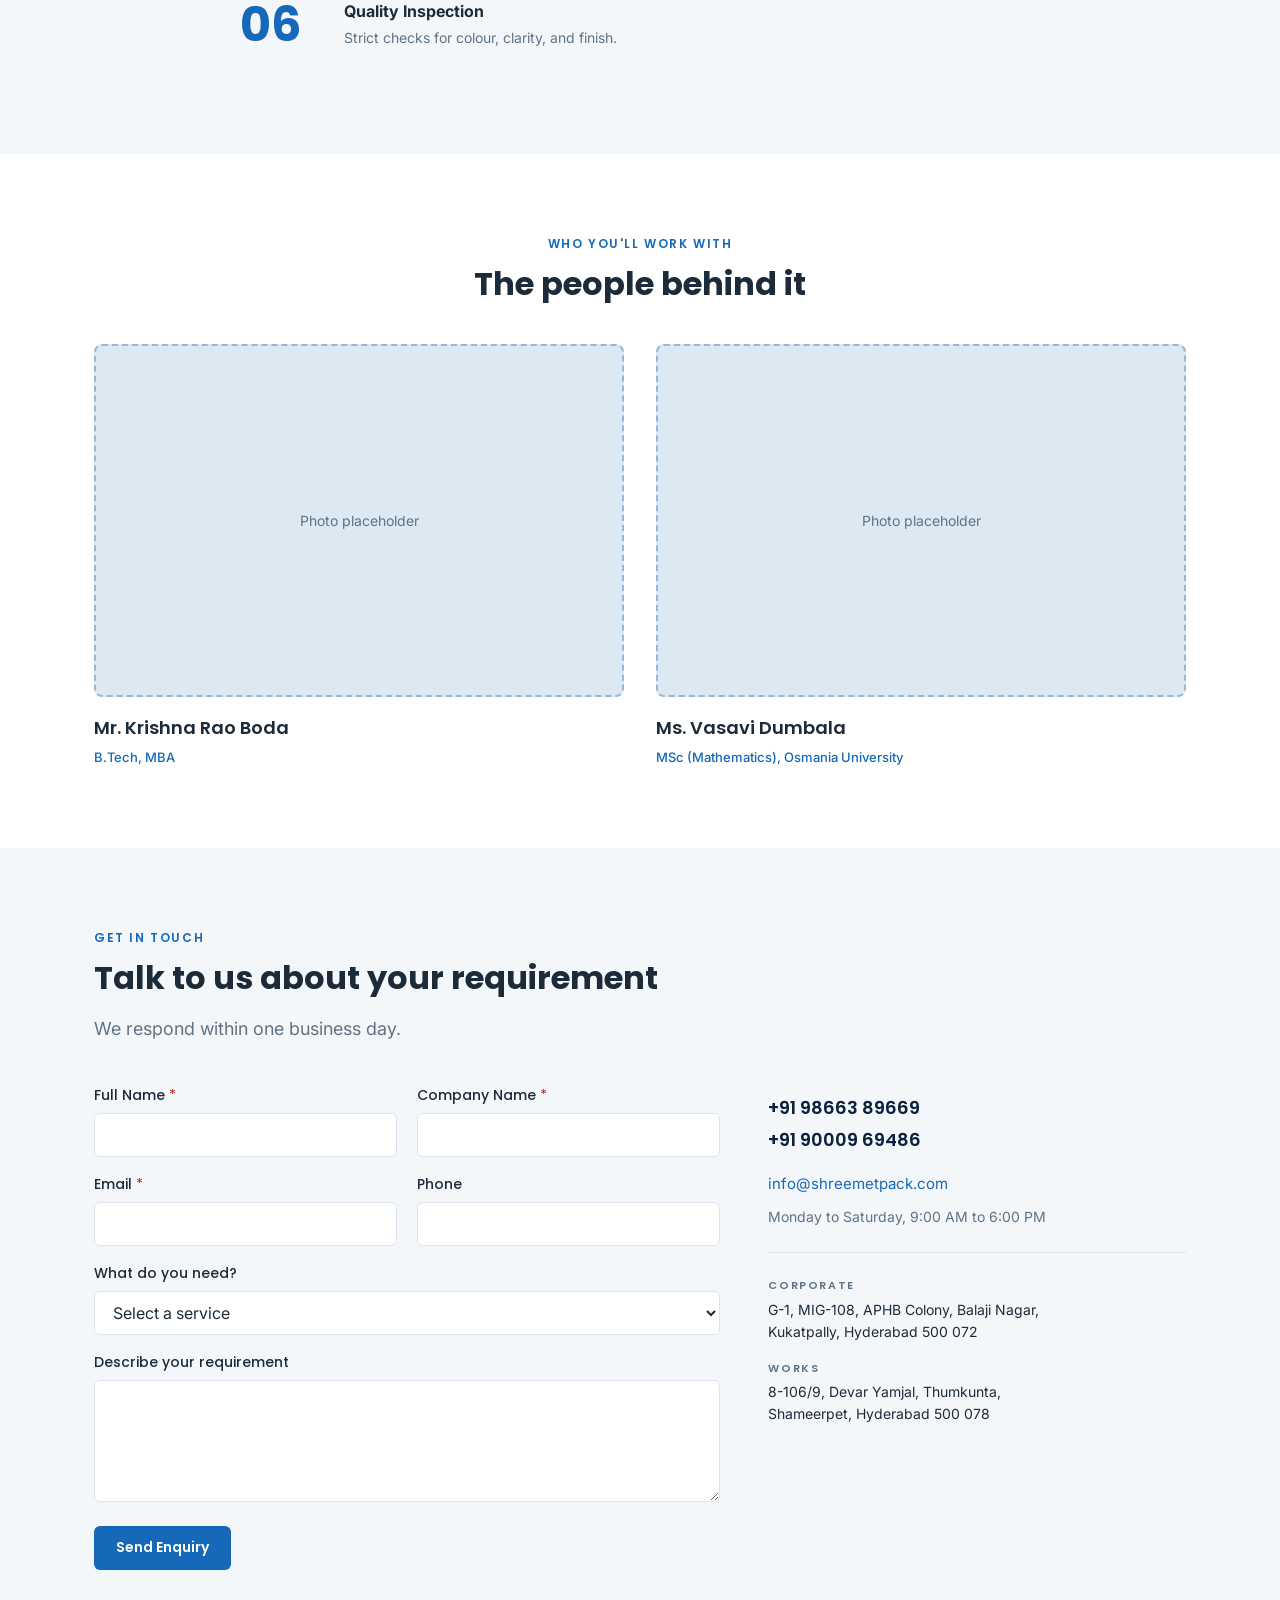
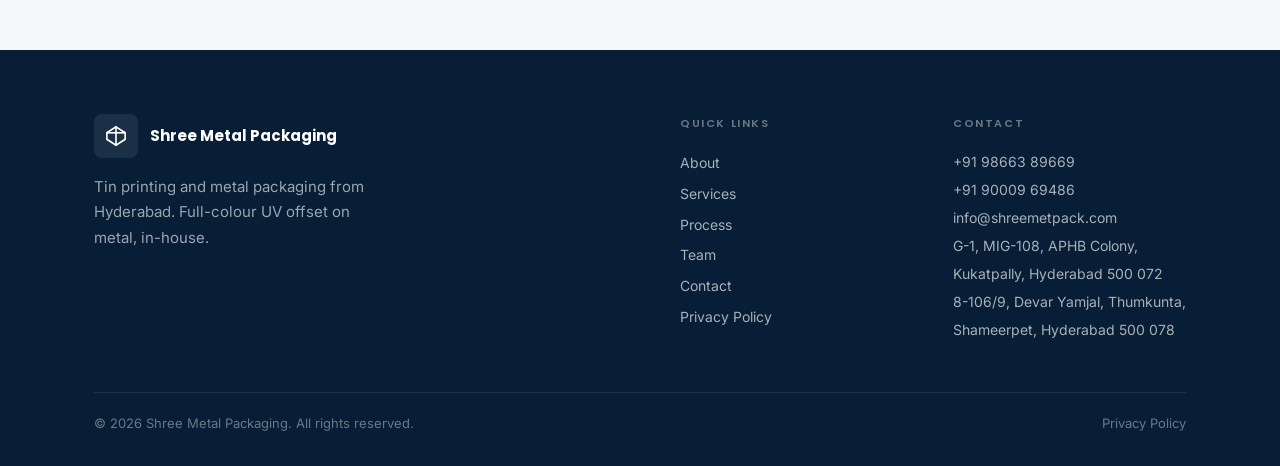
==== commit cd4518d8: "Restack process steps vertically with number-left, content-right rows Switched the process section f" ====
--- a/index.html
+++ b/index.html
@@ -280,33 +280,45 @@
     <div class="process-grid">
       <div class="process-step">
         <div class="step-number" aria-hidden="true">01</div>
-        <p class="step-title">Design & Artwork Preparation</p>
-        <p class="step-body">Every project begins with an in-depth consultation. We take the time to understand your needs.</p>
+        <div class="step-content">
+          <p class="step-title">Design & Artwork Preparation</p>
+          <p class="step-body">Every project begins with an in-depth consultation. We take the time to understand your needs.</p>
+        </div>
       </div>
       <div class="process-step">
         <div class="step-number" aria-hidden="true">02</div>
-        <p class="step-title">Plate Making & Pre-Press Setup</p>
-        <p class="step-body">Advanced plate preparation for precise multi-colour alignment.</p>
+        <div class="step-content">
+          <p class="step-title">Plate Making & Pre-Press Setup</p>
+          <p class="step-body">Advanced plate preparation for precise multi-colour alignment.</p>
+        </div>
       </div>
       <div class="process-step">
         <div class="step-number" aria-hidden="true">03</div>
-        <p class="step-title">4-Color UV Printing on Metal Sheets</p>
-        <p class="step-body">High-definition printing using 4-color metal printing facilities.</p>
+        <div class="step-content">
+          <p class="step-title">4-Color UV Printing on Metal Sheets</p>
+          <p class="step-body">High-definition printing using 4-color metal printing facilities.</p>
+        </div>
       </div>
       <div class="process-step">
         <div class="step-number" aria-hidden="true">04</div>
-        <p class="step-title">UV Curing & Drying</p>
-        <p class="step-body">Instant drying for durability and long-lasting finish.</p>
+        <div class="step-content">
+          <p class="step-title">UV Curing & Drying</p>
+          <p class="step-body">Instant drying for durability and long-lasting finish.</p>
+        </div>
       </div>
       <div class="process-step">
         <div class="step-number" aria-hidden="true">05</div>
-        <p class="step-title">Coating & Surface Protection</p>
-        <p class="step-body">Protective layers applied for corrosion resistance.</p>
+        <div class="step-content">
+          <p class="step-title">Coating & Surface Protection</p>
+          <p class="step-body">Protective layers applied for corrosion resistance.</p>
+        </div>
       </div>
       <div class="process-step">
         <div class="step-number" aria-hidden="true">06</div>
-        <p class="step-title">Quality Inspection</p>
-        <p class="step-body">Strict checks for colour, clarity, and finish.</p>
+        <div class="step-content">
+          <p class="step-title">Quality Inspection</p>
+          <p class="step-body">Strict checks for colour, clarity, and finish.</p>
+        </div>
       </div>
     </div>
   </div>
--- a/css/main.css
+++ b/css/main.css
@@ -722,52 +722,44 @@
 
 /* ── PROCESS ─────────────────────────────────────────── */
 .process-grid {
+  display: flex;
+  flex-direction: column;
+  gap: 0;
+  max-width: 800px;
+  margin: 0 auto;
+}
+.process-step {
   display: grid;
-  grid-template-columns: repeat(6, 1fr);
-  gap: 16px;
-  position: relative;
-}
-.process-grid::before {
-  content: '';
-  position: absolute;
-  top: 10px;
-  left: 8%;
-  right: 8%;
-  height: 1px;
-  background: var(--border);
-  pointer-events: none;
-  z-index: 0;
-}
-.process-step {
-  text-align: center;
-  position: relative;
+  grid-template-columns: 80px 1fr;
+  gap: 24px;
+  align-items: start;
+  padding: 24px 0;
+  border-bottom: 1px solid var(--border);
+}
+.process-step:last-child {
+  border-bottom: none;
 }
 .step-number {
   font-family: var(--font-head);
-  font-size: 20px;
+  font-size: 48px;
   font-weight: 700;
   color: var(--blue);
   line-height: 1;
-  position: relative;
-  z-index: 1;
-  display: inline-block;
-  background: var(--bg-light);
-  padding: 0 8px;
 }
 .step-title {
   font-family: var(--font-body);
-  font-size: 14px;
+  font-size: 16px;
   font-weight: 700;
   color: var(--text);
-  margin: 8px 0 6px;
+  margin: 0 0 6px;
   line-height: 1.3;
 }
 .step-body {
   font-family: var(--font-body);
-  font-size: 13px;
+  font-size: 14px;
   font-weight: 400;
   color: var(--muted);
-  line-height: 1.5;
+  line-height: 1.6;
   margin: 0;
 }
 
@@ -973,13 +965,6 @@
   .industries-grid {
     grid-template-columns: repeat(3, 1fr);
   }
-
-  .process-grid {
-    grid-template-columns: repeat(3, 1fr);
-    gap: 24px 16px;
-  }
-  .process-grid::before { display: none; }
-  .step-number { background: transparent; }
 }
 
 /* ── RESPONSIVE: MOBILE (≤768px) ─────────────────────── */
@@ -1015,8 +1000,13 @@
     grid-template-columns: repeat(2, 1fr);
   }
 
-  .process-grid { grid-template-columns: 1fr; }
-  .process-step p { max-width: none; }
+  .process-step {
+    grid-template-columns: 1fr;
+    gap: 8px;
+  }
+  .step-number {
+    font-size: 32px;
+  }
 
   .team-grid {
     grid-template-columns: 1fr;
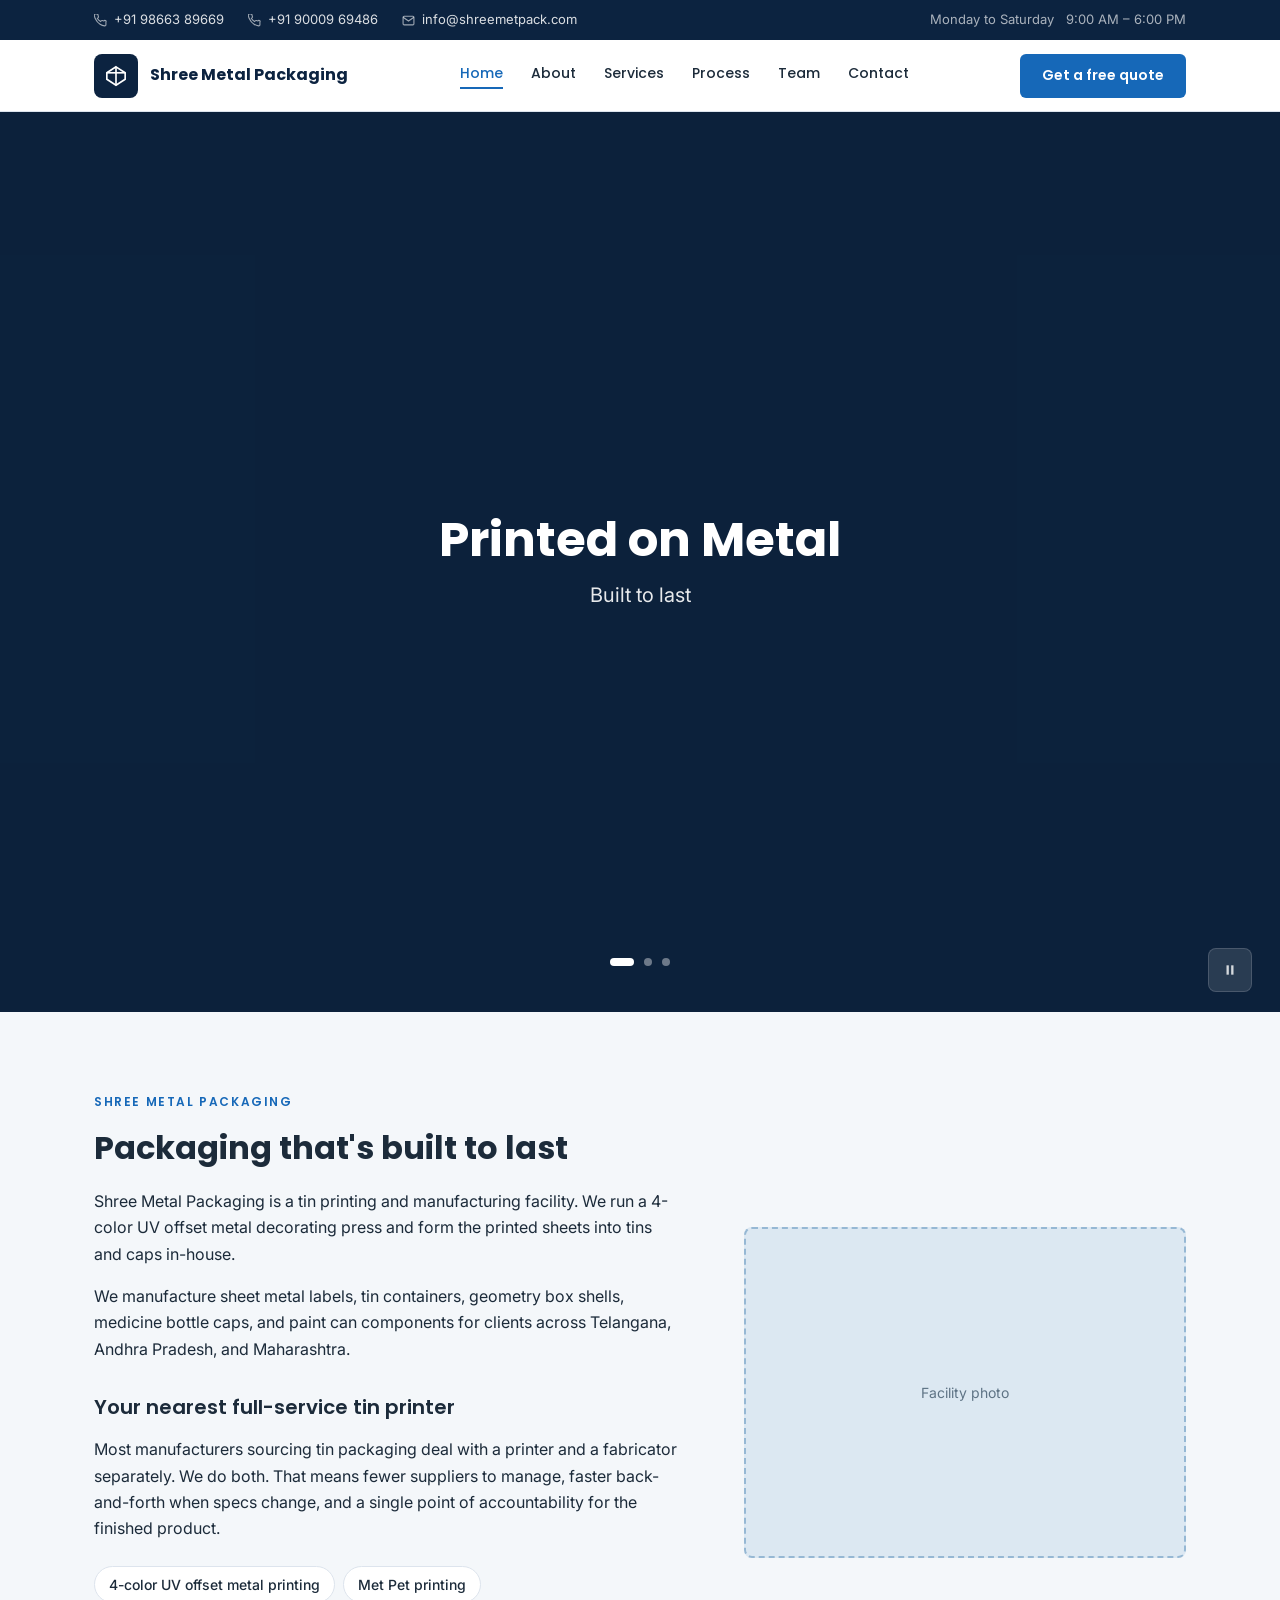
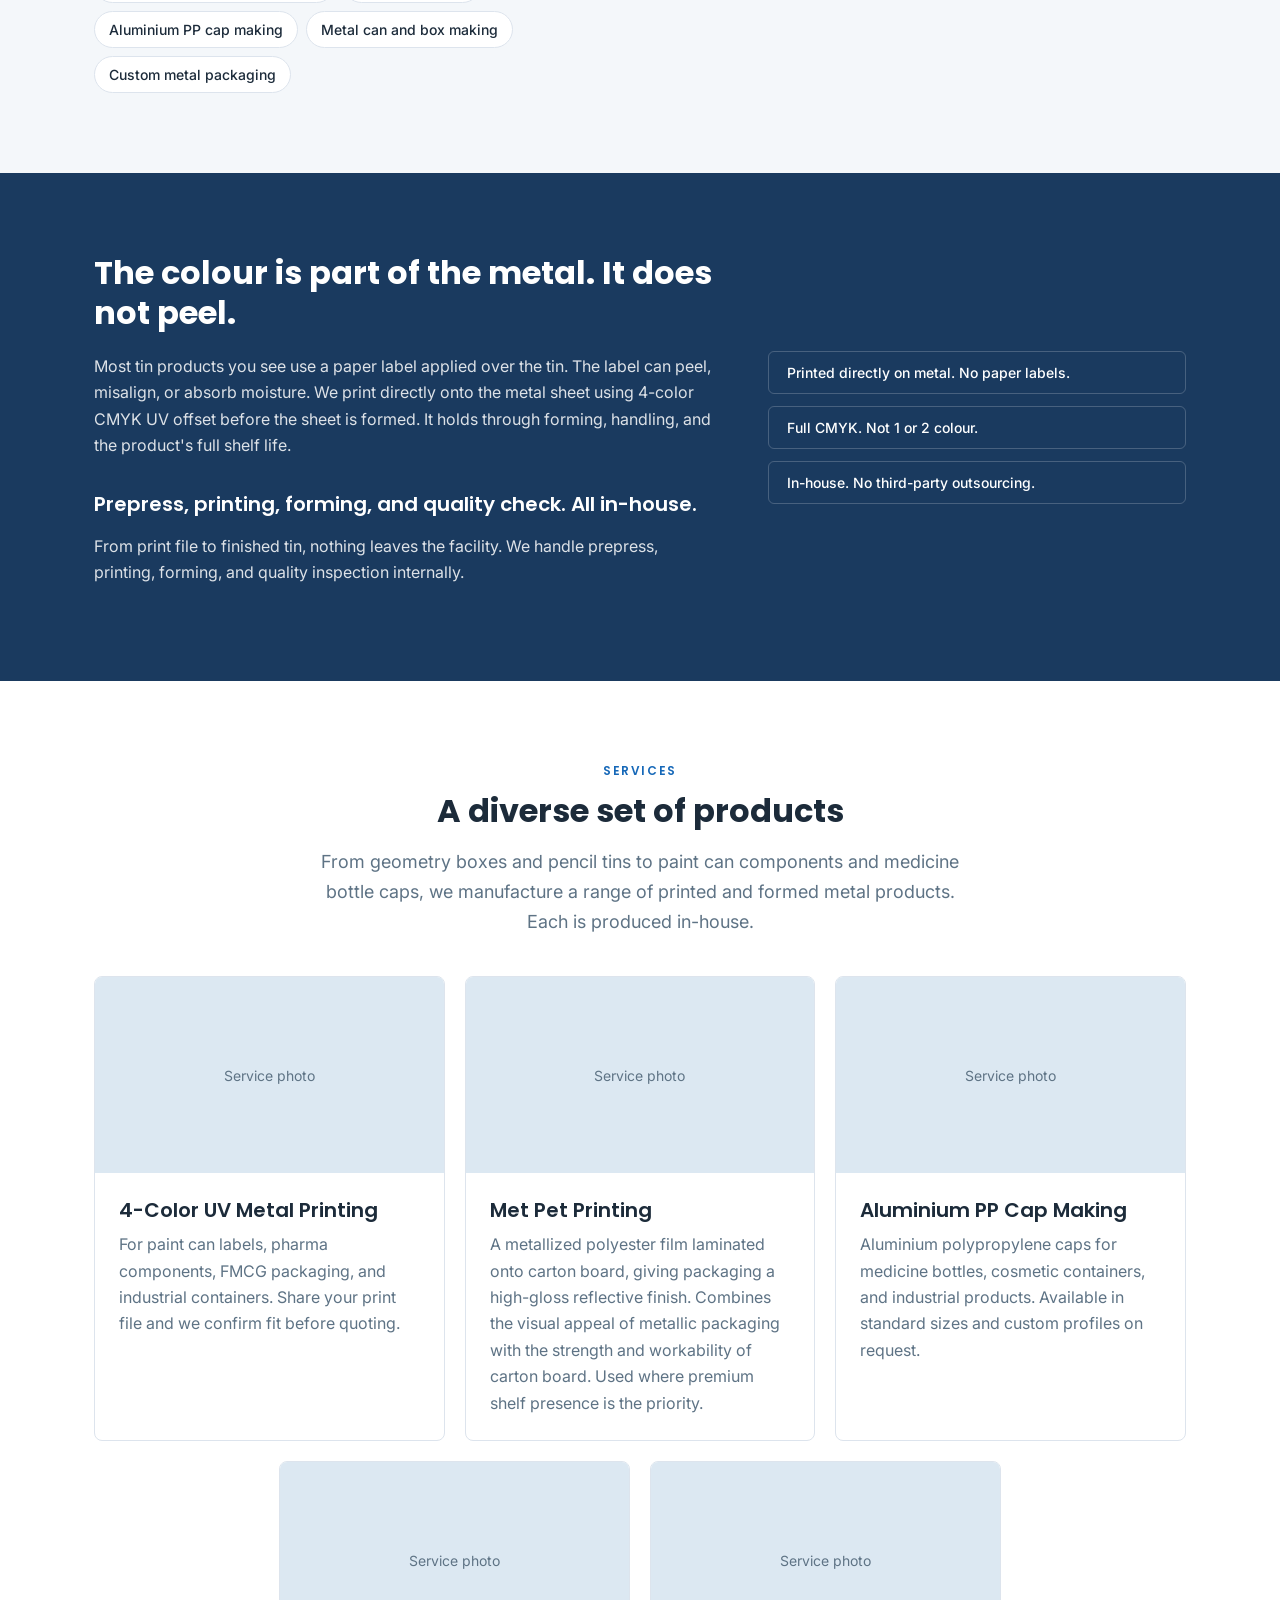
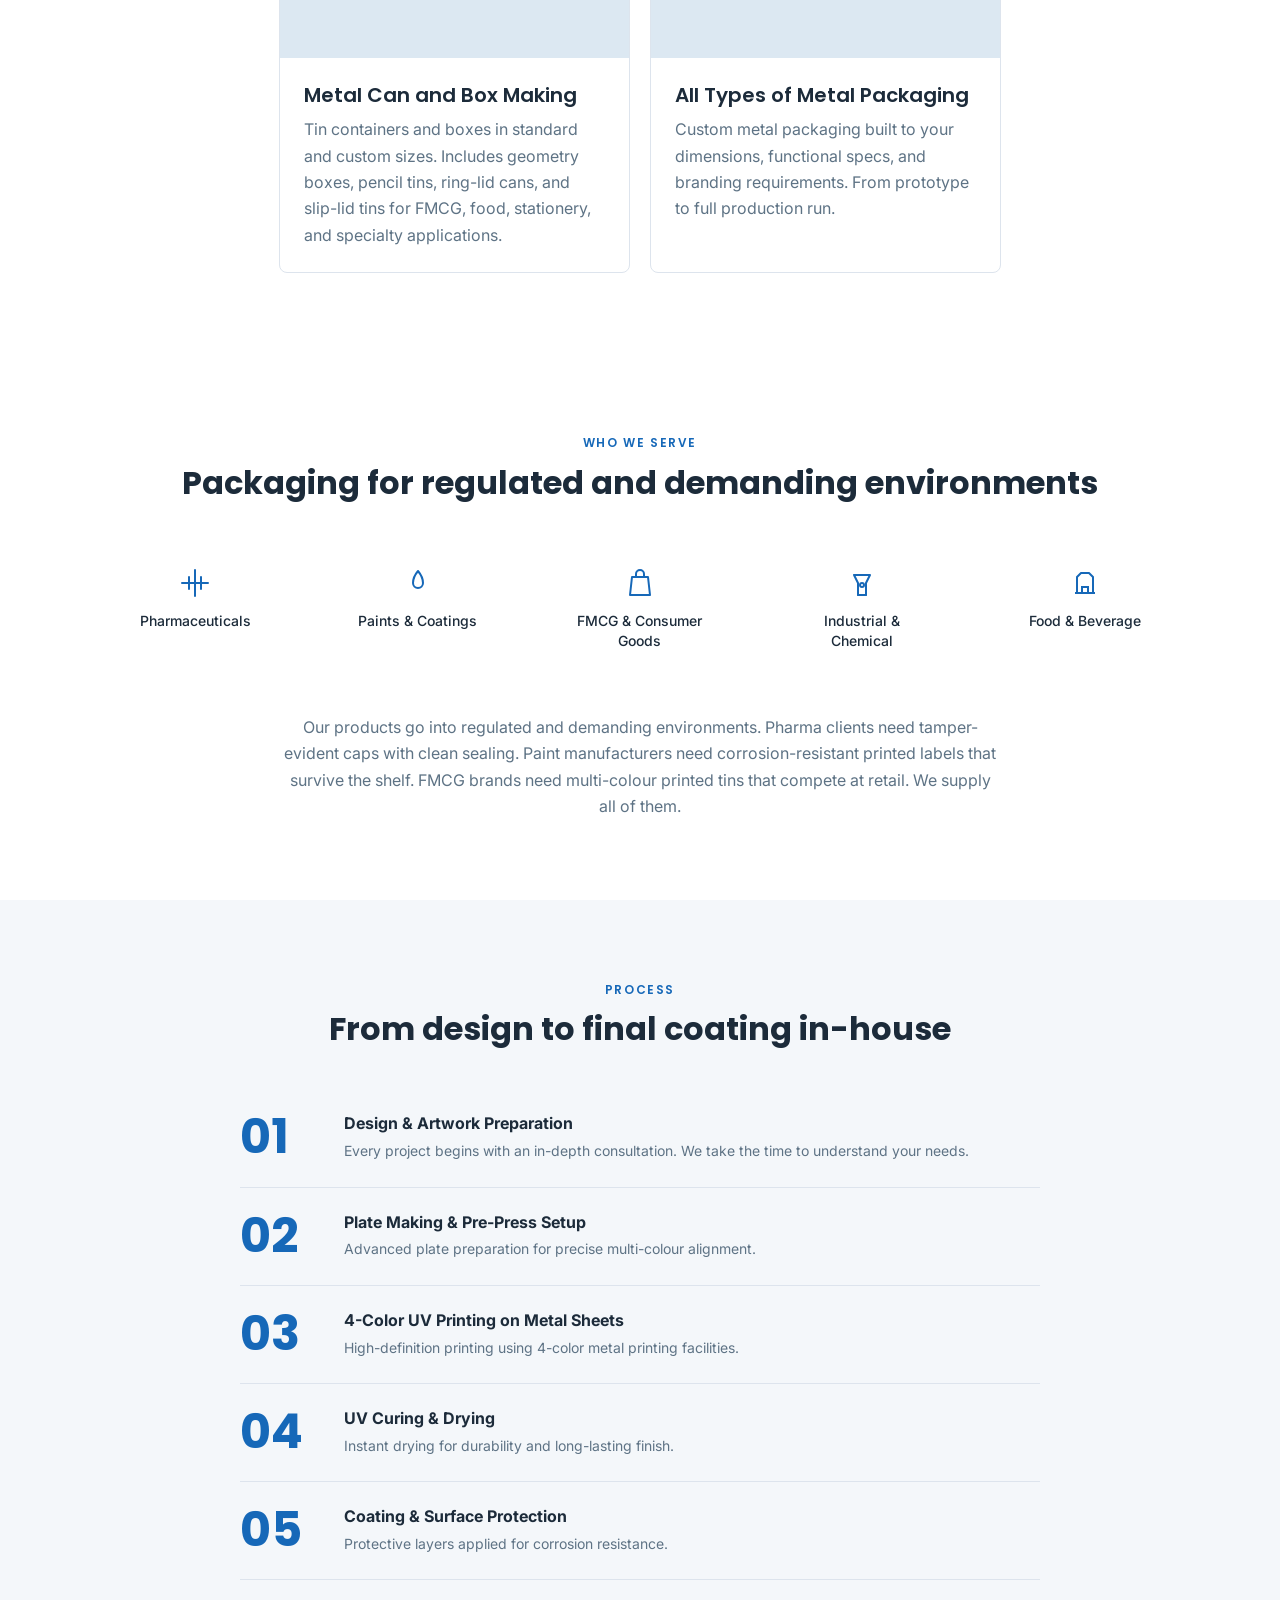
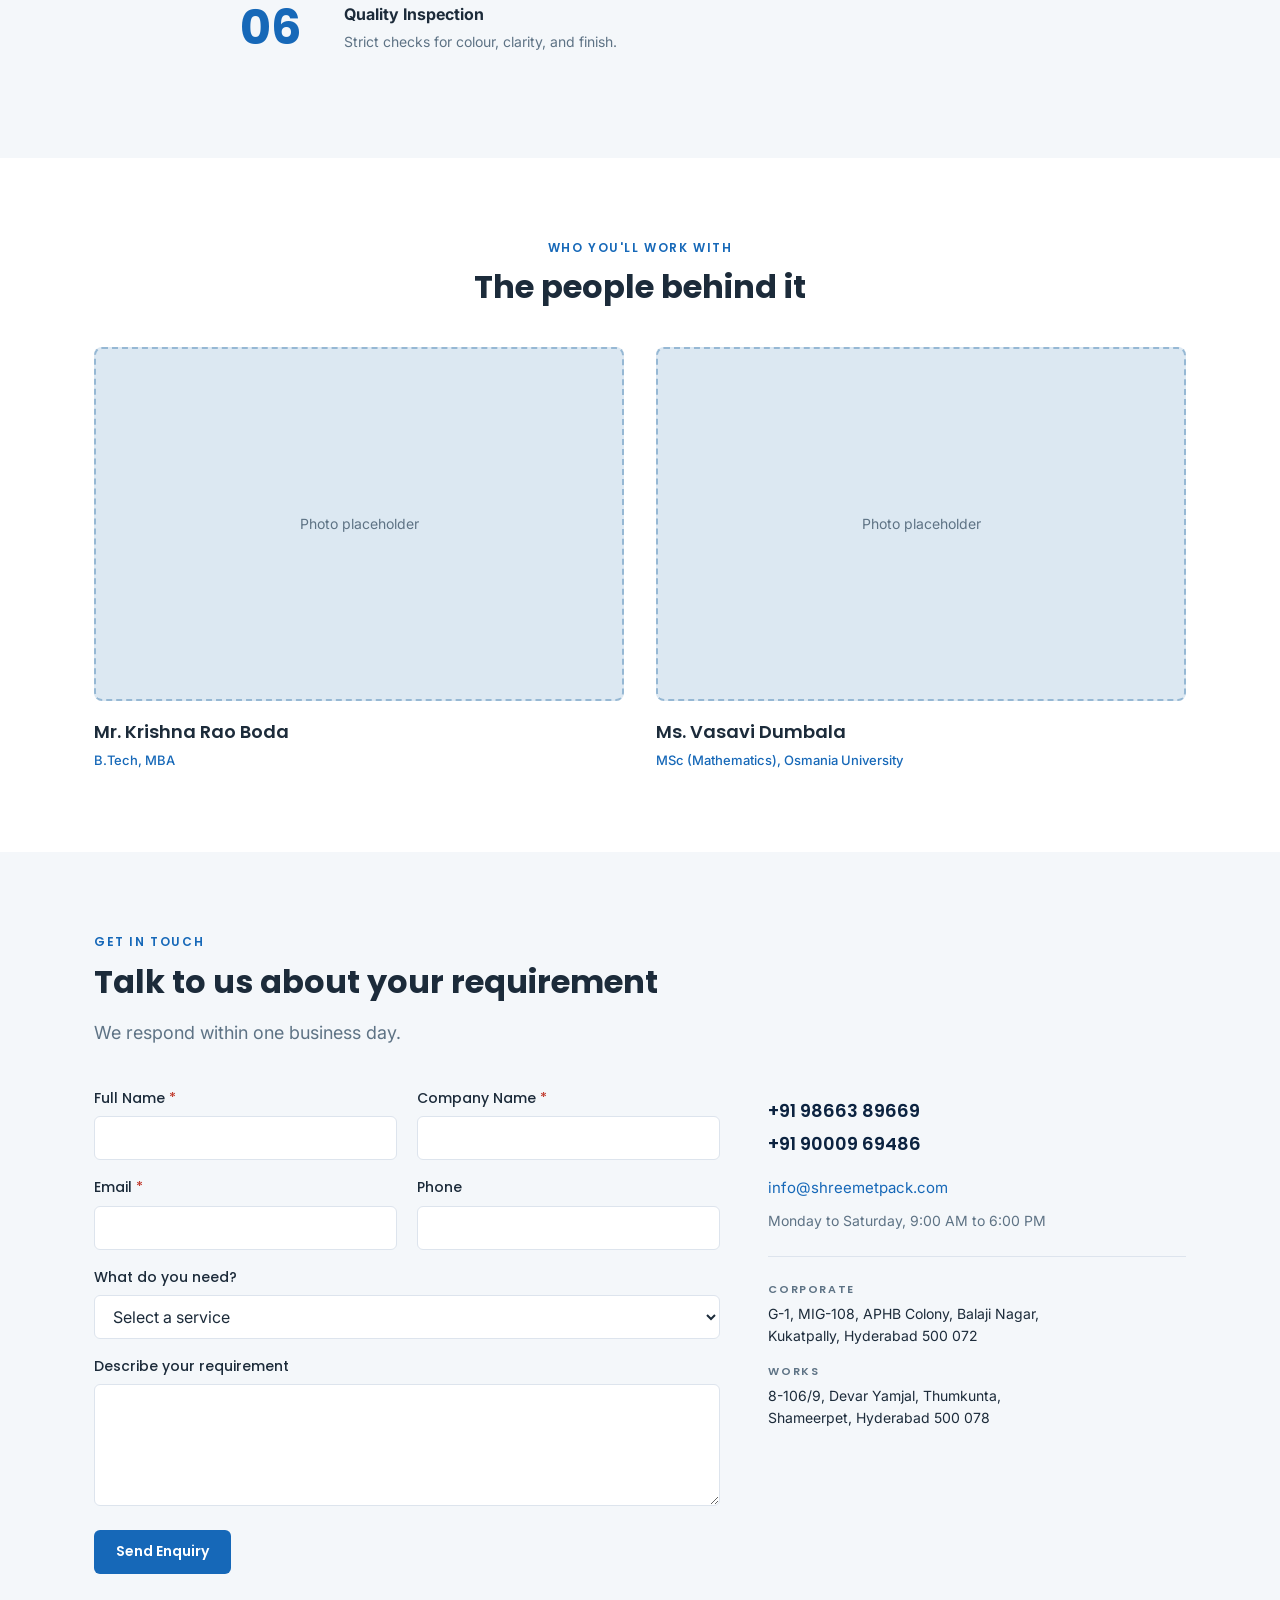
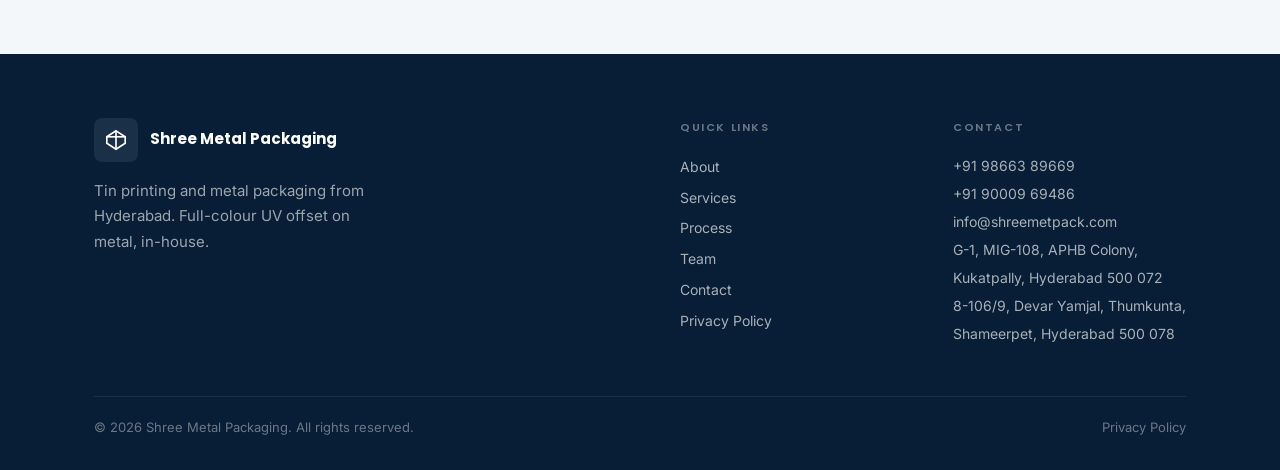
==== commit 870ff6fa: "Industries: align tile icons on one baseline, move lead paragraph below tiles The 5 industry tiles n" ====
--- a/index.html
+++ b/index.html
@@ -242,7 +242,6 @@
     <div class="section-header center">
       <p class="eyebrow">Who we serve</p>
       <h2 id="industries-heading">Packaging for regulated and demanding environments</h2>
-      <p class="section-lead">Our products go into regulated and demanding environments. Pharma clients need tamper-evident caps with clean sealing. Paint manufacturers need corrosion-resistant printed labels that survive the shelf. FMCG brands need multi-colour printed tins that compete at retail. We supply all of them.</p>
     </div>
     <div class="industries-grid">
       <div class="industry-tile">
@@ -266,6 +265,7 @@
         <span>Food & Beverage</span>
       </div>
     </div>
+    <p class="industries-lead">Our products go into regulated and demanding environments. Pharma clients need tamper-evident caps with clean sealing. Paint manufacturers need corrosion-resistant printed labels that survive the shelf. FMCG brands need multi-colour printed tins that compete at retail. We supply all of them.</p>
   </div>
 </section>
 
--- a/css/main.css
+++ b/css/main.css
@@ -698,13 +698,14 @@
   display: grid;
   grid-template-columns: repeat(5, 1fr);
   gap: var(--gap-card);
+  align-items: start;
 }
 .industry-tile {
-  display: flex;
-  flex-direction: column;
-  align-items: center;
-  gap: 12px;
-  padding: 24px;
+  display: grid;
+  grid-template-rows: auto 1fr;
+  justify-items: center;
+  row-gap: 12px;
+  padding: 24px 12px;
   text-align: center;
 }
 .industry-tile svg {
@@ -718,6 +719,16 @@
   font-size: 14px;
   font-weight: 500;
   color: var(--text);
+  line-height: 1.4;
+  max-width: 14ch;
+}
+.industries-lead {
+  font-size: 16px;
+  color: var(--muted);
+  max-width: 720px;
+  margin: 40px auto 0;
+  text-align: center;
+  line-height: 1.65;
 }
 
 /* ── PROCESS ─────────────────────────────────────────── */
